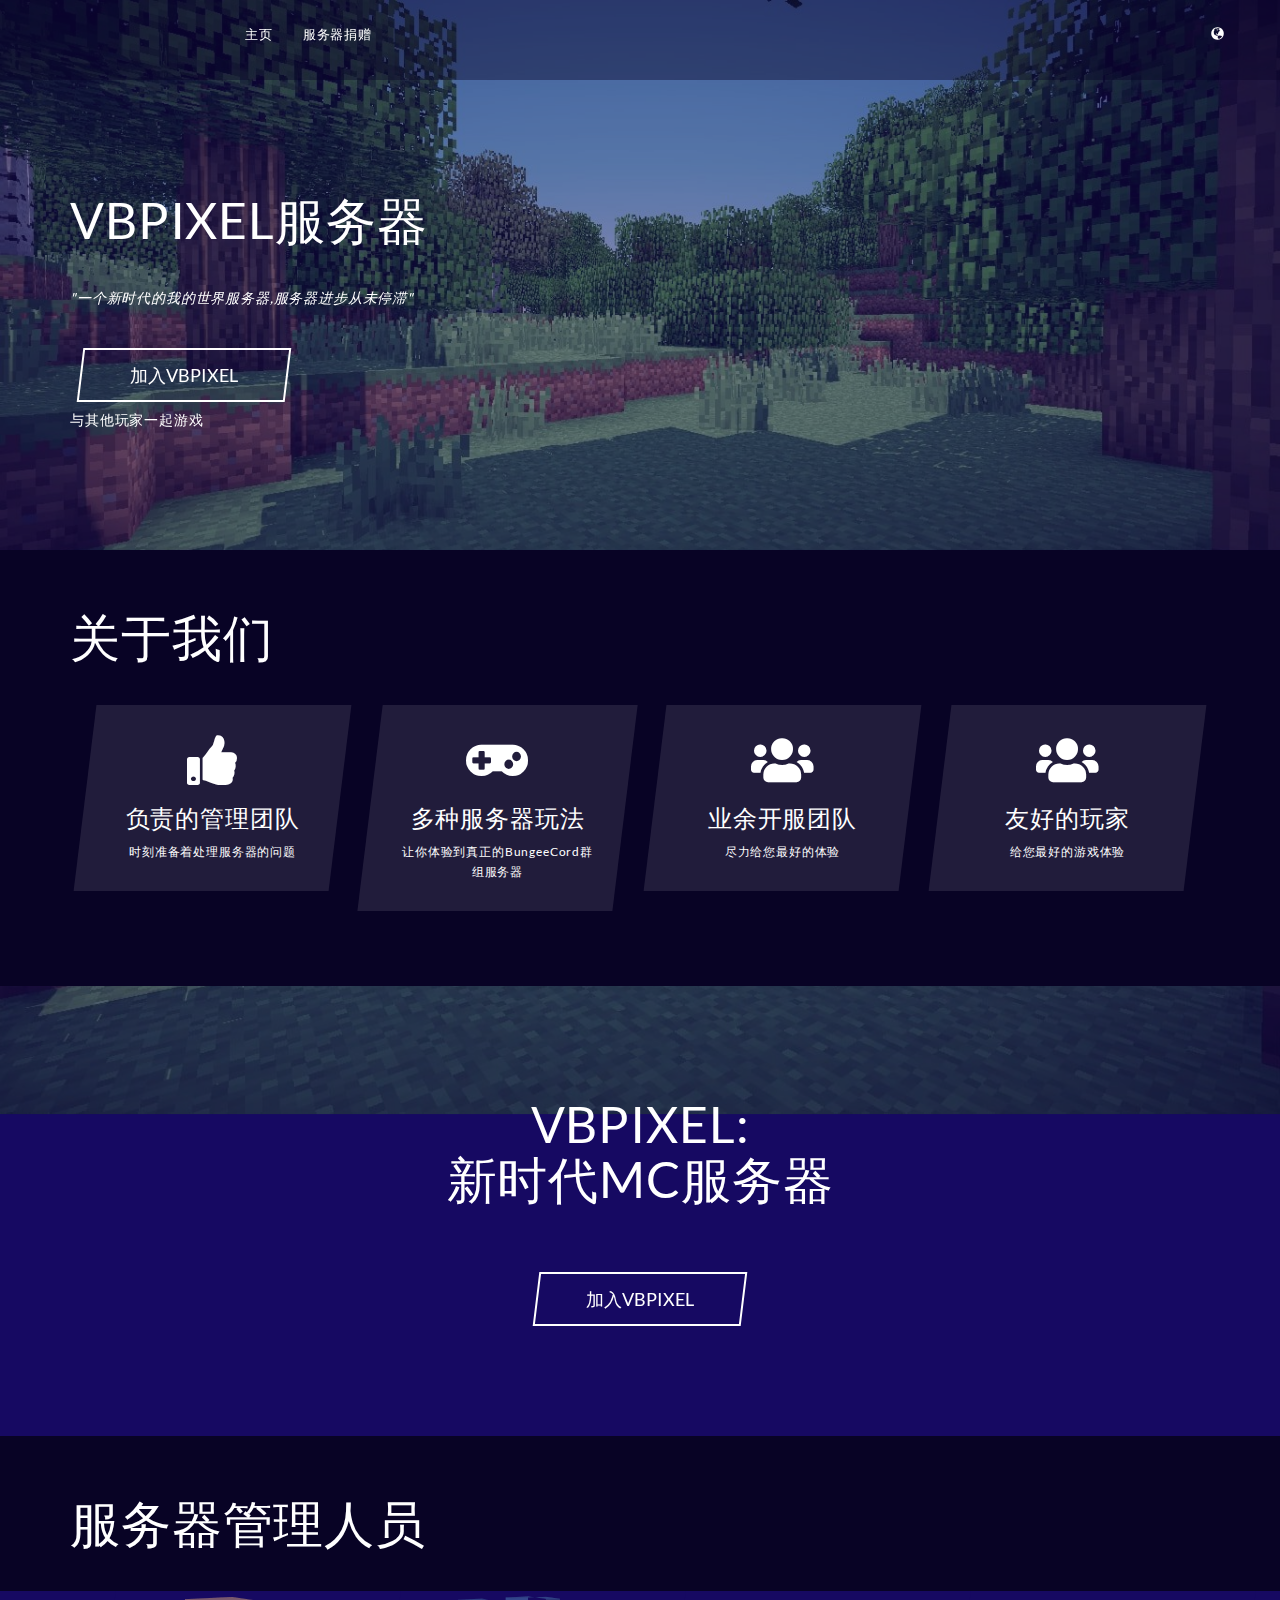
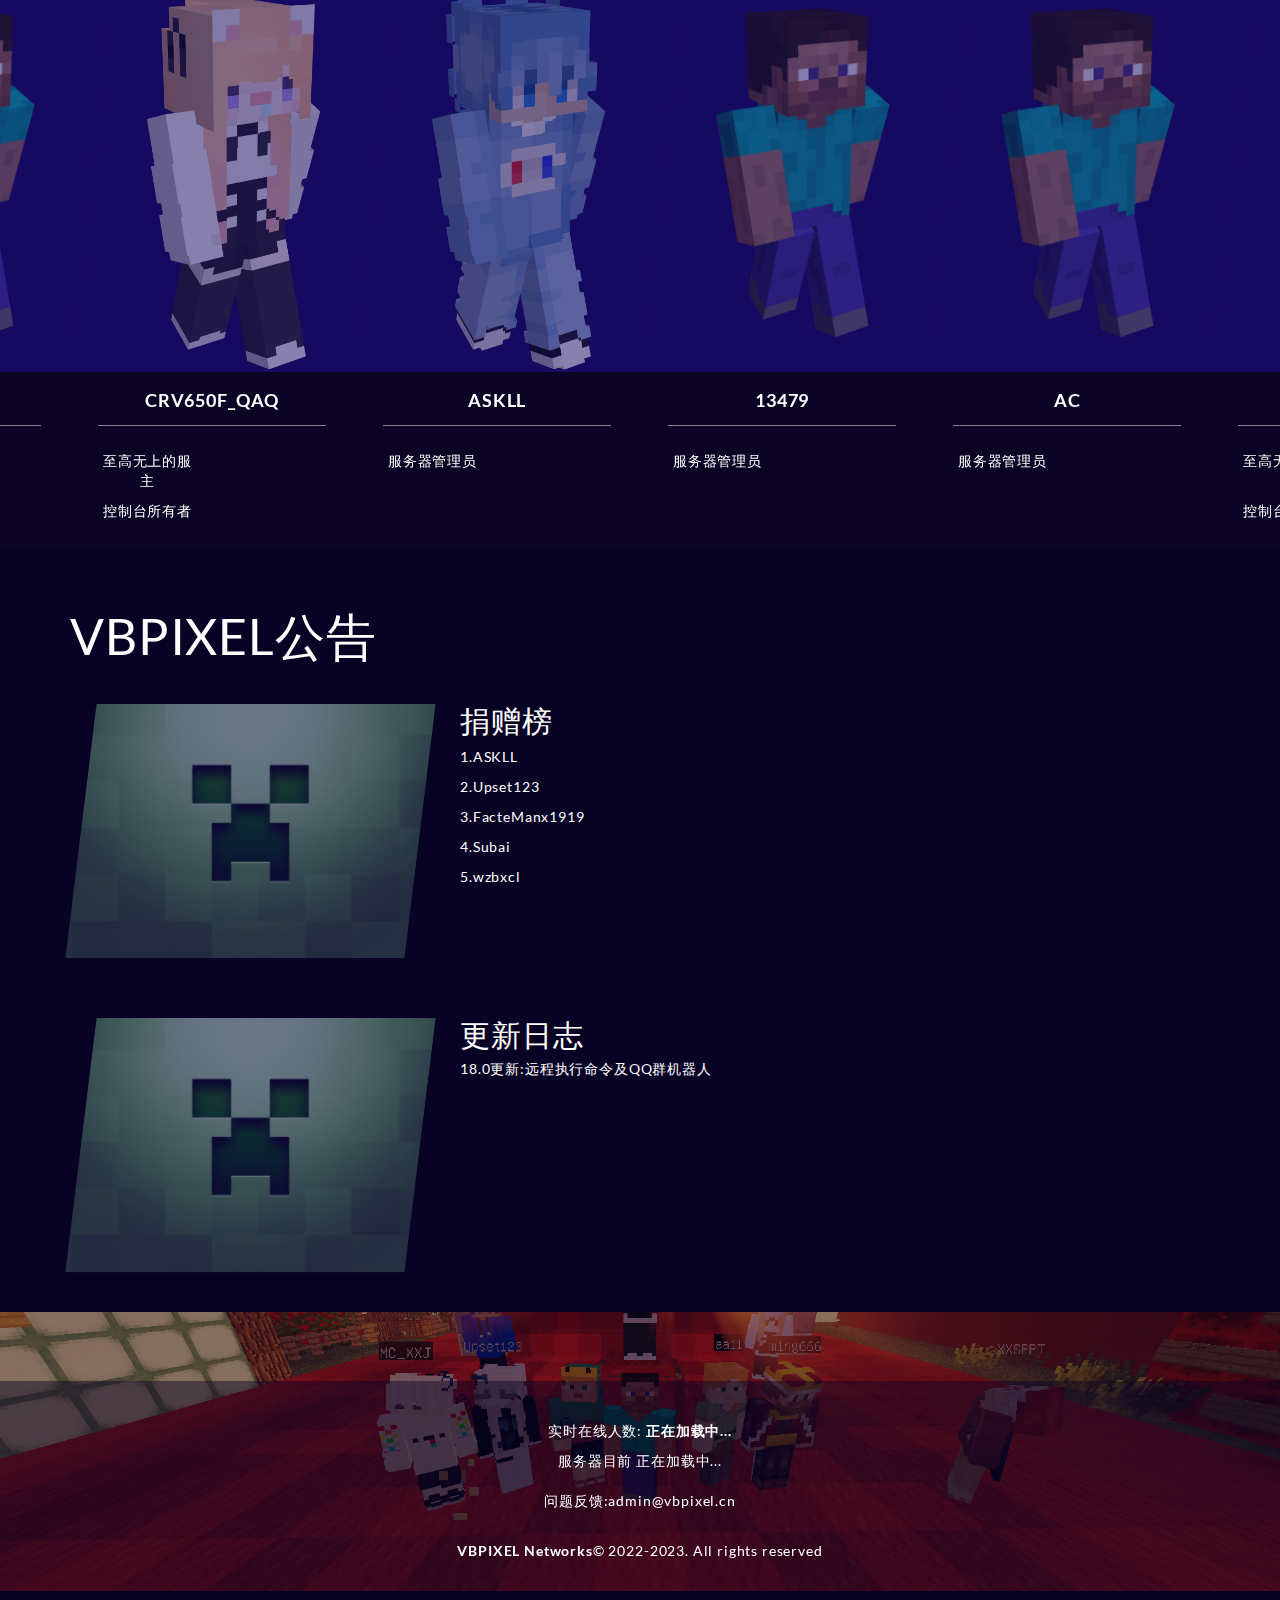
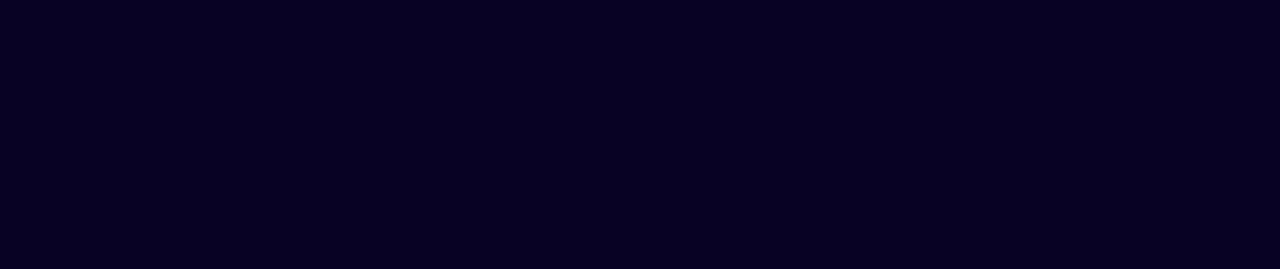
==== index.html @ f7efa06c "提交信息" ====
<!DOCTYPE html>
<!-- Name: Youplay - Game Template based on Bootstrap Modified By Skypixel Server (PAID) -->
<html>

<head>
  <meta charset="utf-8">
  <meta http-equiv="X-UA-Compatible" content="IE=edge">
  <title>VBPIXEL - 一个新时代的我的世界,服务器进步从未停滞丨我的世界服务器丨Minecraft服务器</title>
  <meta name="keywords" content="我的世界服务器,Minecraft服务器,我的世界,Minecraft,Minecraft联机,VBPIXEL">
  <meta name="description" content="VBPIXEL是一个小型公益类服务器,只接受无条件赞助,任何玩家都是平等的,让玩家享受最公平的游戏环境!">
  <meta name="viewport" content="width=device-width, initial-scale=1">
  <link href='static/css/css-Lato300400700.css' rel="stylesheet" type="text/css">
  <link rel="stylesheet" type="text/css" href="static/css/bootstrap.min.css">
  <link rel="stylesheet" type="text/css" href="static/css/font-awesome.min.css">
  <link rel="stylesheet" type="text/css" href="static/css/owl.carousel.min.css">
  <link rel="stylesheet" type="text/css" href="static/css/youplay.min.css">
  <link rel="stylesheet" type="text/css" href="static/css/custom.css">
  <link rel="stylesheet" href="static/css/clip.css">
</head>
<link rel="shortcut icon" href="logo.png">
<style type="text/css">
  .preloaderbtn {
    text-align: center;
    border-radius: 20px;
    width: 300px;
    height: 350px;
    margin: auto;
    position: absolute;
    top: 0;
    left: 0;
    right: 0;
    bottom: 0;
  }
</style>

<body>
  <!-- Preloader -->
  <!-- <div id="preloader" class="page-preloader preloader-wrapp">
    <img src="assets/images/logo.png" alt="">
    <div class="preloader"></div>
    <div class="preloaderbtn"><button class="btn btn-lg" onclick="HidePreloader()">关闭</button></div></div>
    <script>
    function HidePreloader() {
    document.getElementById('preloader').style.display = 'none';
    }
    </script>
    -->
  <!-- /Preloader -->
  <script type="text/javascript">document.body.onfocus = function () {
      document.title = "VBPIXEL - 一个新时代的我的世界,服务器进步从未停滞丨我的世界服务器丨Minecraft服务器丨Minecraft联机丨我的世界联机"
    };
    document.body.onblur = function () {
      document.title = "发呆- ( ゜- ゜)つロ"
    };</script>
  <style>
    .alert {
      padding: 20px;
      color: white;
    }

    .closebtn {
      margin-left: 15px;
      color: white;
      font-weight: bold;
      float: right;
      font-size: 22px;
      line-height: 20px;
      cursor: pointer;
      transition: 0.3s;
    }

    .closebtn:hover {
      color: black;
    }
  </style>
  <!-- Navbar -->
  <nav class="navbar-youplay navbar navbar-default navbar-fixed-top ">
    <div class="container">
      <div class="navbar-header">
        <button type="button" class="navbar-toggle collapsed" data-toggle="off-canvas" data-target="#navbar"
          aria-expanded="false" aria-controls="navbar">
          <span class="sr-only">Toggle navigation</span>
          <span class="icon-bar"></span>
          <span class="icon-bar"></span>
          <span class="icon-bar"></span>
        </button>
        <a class="navbar-brand" href="">
        </a>
      </div>
      <div id="navbar" class="navbar-collapse collapse">
        <ul class="nav navbar-nav">
          <li class="dropdown dropdown-hover">
            <a href="" class="dropdown-toggle" role="button" aria-expanded="false">主页
              <span class="label"></span></a>
          </li>
          <li class="dropdown dropdown-hover">
            <a href="https://afdian.net/a/MCVBPIXEL" class="dropdown-toggle" role="button" aria-expanded="false">服务器捐赠
              <span class="label"></span></a>
          </li>
        </ul>
        <ul class="nav navbar-nav navbar-right">
          <li class="dropdown dropdown-hover dropdown-cart">
            <a href="#!" class="dropdown-toggle" data-toggle="dropdown" role="button" aria-expanded="false">
              <i class="glyphicon glyphicon-globe"></i>
            </a>
            <div class="dropdown-menu" style="width: 300px;">
              <div class="row youplay-side-news">
                <div class="col-xs-3 col-md-4">
                  <a href="#" class="angled-img">
                    <div class="img">
                      <img src="static/picture/cn.png" alt="">
                    </div>
                  </a>
                </div>
                <div class="col-xs-9 col-md-8">
                  <h4 class="ellipsis">
                    <a id="translateLink" href="javascript:translatePage();">繁体中文</a>
                  </h4>
                  <span class="quantity">CHN</span>
                </div>
              </div>
            </div>
          </li>
        </ul>
      </div>
    </div>
  </nav>
  <!-- /Navbar -->
  <section class="content-wrap">
    <section class="youplay-banner banner-top youplay-banner-parallax">
      <div class="image" style="background-image:url('static/image/banner-bg.jpg')"></div>
      <div class="info">
        <div>
          <div class="container">
            <h1>VBPIXEL服务器</h1>
            <em>"一个新时代的我的世界服务器,服务器进步从未停滞"</em>
            <br>
            <br>
            <br>
            <a href="joinus.html">
              <button class="btn btn-lg">加入VBPIXEL</button></a>
            <h5>与其他玩家一起游戏</h5>
            <script src="static/js/clip.js" async='async'></script>
            <script src="static/js/success.js" async='async'></script>
            <script src="static/js/tt.js" async='async'></script>
          </div>
        </div>
      </div>
    </section>
    <h2 class="container h1">关于我们</h2>
    <section class="youplay-features container">
      <div class="col-md-3 col-sm-6">
        <a class="feature angled-bg">
          <i class="fa fa-thumbs-up"></i>
          <h3>负责的管理团队</h3>
          <small>时刻准备着处理服务器的问题</small>
        </a>
      </div>
      <div class="col-md-3 col-sm-6">
        <div class="feature angled-bg">
          <i class="fa fa-gamepad"></i>
          <h3>多种服务器玩法</h3>
          <small>让你体验到真正的BungeeCord群组服务器</small>
        </div>
      </div>
      <div class="col-md-3 col-sm-6">
        <div class="feature angled-bg">
          <i class="fa fa-users"></i>
          <h3>业余开服团队</h3>
          <small>尽力给您最好的体验</small>
        </div>
      </div>
      <div class="col-md-3 col-sm-6">
        <div class="feature angled-bg">
          <i class="fa fa-users"></i>
          <h3>友好的玩家</h3>
          <small>给您最好的游戏体验</small>
        </div>
      </div>
    </section>
    <div class="h2"></div>
    <section class="youplay-banner youplay-banner-parallax small">
      <div class="image" style="background-image:url('static/image/banner-bg.jpg')"></div>
      <div class="info container align-center">
        <div>
          <h2>VBPIXEL:
            <br>新时代MC服务器
          </h2>
          <br>
          <br>
          <a href="joinus.html">
            <button class="btn btn-lg">加入VBPIXEL</button></a>
        </div>
      </div>
    </section>
    <h2 class="container h1">服务器管理人员</h2>
    <div class="youplay-carousel" style="background-color:#0c0424">
      <a class="angled-img" href="#!">
        <div class="img img-offset">
          <img src="static/picture/CRV650F_QAQ.png" alt="">
        </div>
        <div class="bottom-info">
          <h4>CRV650F_QAQ</h4>
          <div class="row">
            <div class="col-xs-6">
              <p>至高无上的服主</p>
              <p>控制台所有者</p>
            </div>
            <div class="col-xs-6"></div>
          </div>
        </div>
      </a>
      <a class="angled-img" href="#!">
        <div class="img img-offset">
          <img src="static/picture/ASKLL.png" alt="">
        </div>
        <div class="bottom-info">
          <h4>ASKLL
          </h4>
          <div class="row">
            <div class="col-xs-6">
              <p>服务器管理员</p>
            </div>
            <div class="col-xs-6">
              <p></p>
            </div>
          </div>
        </div>
      </a>
      <a class="angled-img" href="#!">
        <div class="img img-offset">
          <img src="static/picture/13479.png" alt="">
        </div>
        <div class="bottom-info">
          <h4>13479
          </h4>
          <div class="row">
            <div class="col-xs-6">
              <p>服务器管理员</p>
            </div>
            <div class="col-xs-6">
              <p></p>
            </div>
          </div>
        </div>
      </a>
      <a class="angled-img" href="#!">
        <div class="img img-offset">
          <img src="static/picture/13479.png" alt="">
        </div>
        <div class="bottom-info">
          <h4>AC
          </h4>
          <div class="row">
            <div class="col-xs-6">
              <p>服务器管理员</p>
            </div>
            <div class="col-xs-6">
              <p></p>
            </div>
          </div>
        </div>
      </a>
    </div>
    <h2 class="container h1">VBPIXEL公告</h2>
    <section class="youplay-news container">
      <div class="news-one">
        <div class="row vertical-gutter">
          <div class="col-md-4">
            <a href="#!" class="angled-img">
              <div class="img">
                <img src="static/picture/blog_pic.jpg" alt="">
              </div>
            </a>
          </div>
          <div class="col-md-8">
            <div class="clearfix">
              <h3 class="h2 pull-left m-0">
                <a>捐赠榜</a>
              </h3>
            </div>
            <div class="description">
              <p>1.ASKLL</p>
              <p>2.Upset123</p>
              <p>3.FacteManx1919</p>
              <p>4.Subai</p>
              <p>5.wzbxcl</p>
            </div>
          </div>
        </div>
      </div>
      <div class="news-one">
        <div class="row vertical-gutter">
          <div class="col-md-4">
            <a href="#!" class="angled-img">
              <div class="img">
                <img src="static/picture/blog_pic.jpg" alt="">
              </div>
            </a>
          </div>
          <div class="col-md-8">
            <div class="clearfix">
              <h3 class="h2 pull-left m-0">
                <a>更新日志<a/>
                  <h5><p>18.0更新:远程执行命令及QQ群机器人</p></h5>
                <html lang="en">
                <head>
                  <meta charset="UTF-8">
                  <meta http-equiv="X-UA-Compatible" content="IE=edge">
                  <meta name="viewport" content="width=device-width, initial-scale=1.0">
                  <title>Document</title>
                </head>
                <body>
                  
                </body>
                </html></a>
              </h3>
            </div>
            <div class="description">
            </div>
          </div>
        </div>
      </div>
      <div>
      </div>
      </div>
      </div>
      </div>
      </div>
      </div>
    </section>
    <footer class="youplay-footer-parallax">
      <script type="text/javascript" src="static/js/tw_cn.js"></script>
      <script type="text/javascript">var defaultEncoding = 2; //网站编写字体是否繁体，1-繁体，2-简体
        var translateDelay = 0; //延迟时间,若不在前, 要设定延迟翻译时间, 如100表示100ms,默认为0
        var cookieDomain = "https://www.vbpixel.cn/"; //Cookie地址, 一定要设定, 通常为你的网址
        var msgToTraditionalChinese = "中文繁體"; //此处可以更改为你想要显示的文字
        var msgToSimplifiedChinese = "中文简体"; //同上，但两处均不建议更改
        var translateButtonId = "translateLink"; //默认互换id
        translateInitilization();</script>
<link rel="stylesheet" href="static/css/all.min.css">
<div class="wrapper" style="background-image:url('static/image/banner-bakg.jpg')">
<div class="social">
<div class="container">
<h3><strong>我们</strong>的官方账号</h3>
<div class="social-icons">
<div class="social-icon">
<a target="_blank" href='https://qm.qq.com/cgi-bin/qm/qr?k=b4g0wGMneXYp0ZSXz08g__-X-yp3aqli&authKey=87ekd77gFFnyycNYYtnOiD+/ZReWAPsOFpVm6vaNIJ2VM9rf8qfC/cVpOycRP9vw&noverify=0&personal_qrcode_source=0'>
<i class="fab fa-qq"></i>
<span>加入我们的QQ群</span>
</a>
</div>
<div class="social-icon">
<a href="https://space.bilibili.com/1168851293">
<i class="fa-brands fa-bilibili"></i>
<span>在B站上找到我们</span>
</a>
</div>
</div>
</div>
</div>
      <div class="copyright">
        <p>实时在线人数: <b><span data-playercounter-ip="mc.vbpixel.cn">正在加载中...</span></b></p>
        <p>服务器目前 <span data-playercounter-ip="mc.vbpixel.cn" data-playercounter-status>正在加载中...</span></p>
        <div class="container">
          <p>问题反馈:admin@vbpixel.cn</p>  
          <br>
          <strong>VBPIXEL Networks</strong>&copy; 2022-2023. All rights reserved
        </div>
      </div>
      </div>
    </footer>
  </section>
  <script src="../static/js/mc-player-counter.min.js"></script>
  <script type="text/javascript" src="static/js/jquery.min.js"></script>
  <script type="text/javascript" src="static/js/jquery.hexagonprogress.min.js"></script>
  <script type="text/javascript" src="static/js/bootstrap.min.js"></script>
  <script type="text/javascript" src="static/js/jarallax.min.js"></script>
  <!-- <script type=text/javascript src=static/js/SmoothScroll.js></script> -->
  <script type="text/javascript" src="static/js/owl.carousel.min.js"></script>
  <script type="text/javascript" src="static/js/jquery.countdown.min.js"></script>
  <script type="text/javascript" src="static/js/moment.min.js"></script>
  <script type="text/javascript" src="static/js/moment-timezone-with-data.min.js"></script>
  <script type="text/javascript" src="static/js/youplay.min.js"></script>
  <script>if (typeof youplay !== "undefined") {
      youplay.init({
        parallax: true,
        navbarSmall: false,
        fadeBetweenPages: true,
        php: {
          twitter: "./php/twitter/tweet.php",
          instagram: "./php/instagram/instagram.php"
        }
      })
    }</script>
  <script type="text/javascript">$(".countdown").each(function () {
      var b = $(this).attr("data-timezone");
      var a = $(this).attr("data-end");
      a = moment.tz(a, b).toDate();
      $(this).countdown(a,
        function (c) {
          $(this).text(c.strftime("%D 天 %H:%M:%S"))
        })
    });</script>
  <!--CSS From Header-->
</body>
</html>
---- static/css/css-Lato300400700.css ----
@font-face {
  font-family: 'Lato';
  font-style: normal;
  font-weight: 300;
  src: local('Lato Light'), local('Lato-Light'), url(../font/S6u9w4BMUTPHh7USSwaPGR_p.woff2) format('woff2');
  unicode-range: U+0100-024F, U+0259, U+1E00-1EFF, U+2020, U+20A0-20AB, U+20AD-20CF, U+2113, U+2C60-2C7F, U+A720-A7FF;
}

@font-face {
  font-family: 'Lato';
  font-style: normal;
  font-weight: 300;
  src: local('Lato Light'), local('Lato-Light'), url(../font/S6u9w4BMUTPHh7USSwiPGQ.woff2) format('woff2');
  unicode-range: U+0000-00FF, U+0131, U+0152-0153, U+02BB-02BC, U+02C6, U+02DA, U+02DC, U+2000-206F, U+2074, U+20AC, U+2122, U+2191, U+2193, U+2212, U+2215, U+FEFF, U+FFFD;
}

@font-face {
  font-family: 'Lato';
  font-style: normal;
  font-weight: 400;
  src: local('Lato Regular'), local('Lato-Regular'), url(../font/S6uyw4BMUTPHjxAwXjeu.woff2) format('woff2');
  unicode-range: U+0100-024F, U+0259, U+1E00-1EFF, U+2020, U+20A0-20AB, U+20AD-20CF, U+2113, U+2C60-2C7F, U+A720-A7FF;
}

@font-face {
  font-family: 'Lato';
  font-style: normal;
  font-weight: 400;
  src: local('Lato Regular'), local('Lato-Regular'), url(../font/S6uyw4BMUTPHjx4wXg.woff2) format('woff2');
  unicode-range: U+0000-00FF, U+0131, U+0152-0153, U+02BB-02BC, U+02C6, U+02DA, U+02DC, U+2000-206F, U+2074, U+20AC, U+2122, U+2191, U+2193, U+2212, U+2215, U+FEFF, U+FFFD;
}

@font-face {
  font-family: 'Lato';
  font-style: normal;
  font-weight: 700;
  src: local('Lato Bold'), local('Lato-Bold'), url(../font/S6u9w4BMUTPHh6UVSwaPGR_p.woff2) format('woff2');
  unicode-range: U+0100-024F, U+0259, U+1E00-1EFF, U+2020, U+20A0-20AB, U+20AD-20CF, U+2113, U+2C60-2C7F, U+A720-A7FF;
}

@font-face {
  font-family: 'Lato';
  font-style: normal;
  font-weight: 700;
  src: local('Lato Bold'), local('Lato-Bold'), url(../font/S6u9w4BMUTPHh6UVSwiPGQ.woff2) format('woff2');
  unicode-range: U+0000-00FF, U+0131, U+0152-0153, U+02BB-02BC, U+02C6, U+02DA, U+02DC, U+2000-206F, U+2074, U+20AC, U+2122, U+2191, U+2193, U+2212, U+2215, U+FEFF, U+FFFD;
}
---- static/css/youplay.min.css ----
.btn:before,.panel-group .panel-default>.panel-heading:after{content:'';top:0;right:0;bottom:0}.btn:before,.pagination:after,.pagination:before,.panel-group .panel-default>.panel-heading:after,.social-list:after,.social-list:before,.youplay-timeline .youplay-timeline-block:after,.youplay-timeline:after,.youplay-timeline:before{content:''}body,html{height:100%}body{font:14px/1.42857143 Lato,sans-serif;color:#fff;letter-spacing:.06em;-webkit-font-smoothing:antialiased;-moz-osx-font-smoothing:grayscale;background:#080325;background:rgba(8,3,37,.9)}.label,.youplay-select{font-weight:400}.h1,.h2,.h3,.h4,.h5,.h6,h1,h2,h3,h4,h5,h6{font-family:Lato,sans-serif;color:#fff}.h1,h1{font-size:5rem;margin-top:6rem;margin-bottom:4rem}.h1 .btn,h1 .btn{margin-top:7px}.h1 .btn-lg,h1 .btn-lg{margin-top:0}.h2,h2{margin-top:4rem;margin-bottom:2.5rem}p{margin-bottom:1rem;margin-top:1rem}.social-list,.tags{margin:1rem 0}iframe{border:0}.fa{-webkit-transform:none;-ms-transform:none;-o-transform:none;transform:none}a{color:inherit;text-decoration:underline;-o-transition:.3s color ease;transition:.3s color ease}a:focus,a:hover{color:#D92B4C}.date,.tags{color:rgba(255,255,255,.5)}img{max-width:100%}.social-list{display:block;clear:both}.social-list:after,.social-list:before{display:table;clear:both}.meta,.tags{display:block;font-size:1.2rem;clear:both}.tags a{text-decoration:none}.date{margin-top:8px;font-size:1.2rem}.date i{margin-right:3px}.meta{margin:1rem 0}.meta .item{display:inline-block;margin-right:2rem}.meta .meta-icon{font-size:1.5rem;margin-right:3px;vertical-align:text-bottom}.meta a{font-weight:700;text-decoration:none}.description{margin:1rem 0 2rem}.content-wrap{max-width:1400px;margin:0 auto;background:#080325;padding:.1px;overflow:hidden}.content-wrap .youplay-content{margin-top:6rem;margin-bottom:6rem}.content-wrap.full,.content-wrap.wide{max-width:none}@media (max-width:767px),(min-width:767px) and (max-width:991px){.content-wrap .youplay-content .side-block:first-child{margin-top:6rem}.content-wrap .youplay-content .side-block:last-child{margin-bottom:6rem}}.youplay-section{margin-bottom:6rem}.youplay-gmaps{height:450px;width:100%}.text-default{color:#D92B4C!important}.text-primary{color:#2B6AD9!important}.text-success{color:#2BD964!important}.text-info{color:#2BD7D9!important}.text-warning{color:#EB8324!important}.text-danger{color:#D92B4C!important}.text-mute{color:rgba(255,255,255,.5)!important}.bg-default{background-color:#D92B4C!important}.bg-primary{background-color:#2B6AD9!important}.bg-success{background-color:#2BD964!important}.bg-info{background-color:#2BD7D9!important}.bg-warning{background-color:#EB8324!important}.bg-danger{background-color:#D92B4C!important}img.circle{border-radius:50%}img.rounded{border-radius:5px}.align-left{text-align:left}.align-center{text-align:center}.align-right{text-align:right}.align-justify{text-align:justify}.va-t{vertical-align:top!important}.va-m{vertical-align:middle!important}.va-b{vertical-align:bottom!important}.va-s{vertical-align:super!important}.dib{display:inline-block!important}.cursor{cursor:pointer!important}.text-uppercase{text-transform:uppercase!important}.fw-100{font-weight:100!important}.fw-200{font-weight:200!important}.fw-300{font-weight:300!important}.fw-400{font-weight:400!important}.fw-500{font-weight:500!important}.fw-600{font-weight:600!important}.fw-700{font-weight:700!important}.fw-800{font-weight:800!important}.fw-900{font-weight:900!important}.fs-4{font-size:4px!important}.fs-5{font-size:5px!important}.fs-6{font-size:6px!important}.fs-7{font-size:7px!important}.fs-8{font-size:8px!important}.fs-9{font-size:9px!important}.fs-10{font-size:10px!important}.fs-11{font-size:11px!important}.fs-12{font-size:12px!important}.fs-13{font-size:13px!important}.fs-14{font-size:14px!important}.fs-15{font-size:15px!important}.fs-16{font-size:16px!important}.fs-17{font-size:17px!important}.fs-18{font-size:18px!important}.fs-19{font-size:19px!important}.fs-20{font-size:20px!important}.fs-22{font-size:22px!important}.fs-24{font-size:24px!important}.fs-26{font-size:26px!important}.fs-28{font-size:28px!important}.fs-30{font-size:30px!important}.fs-35{font-size:35px!important}.fs-40{font-size:40px!important}.fs-45{font-size:45px!important}.fs-50{font-size:50px!important}.fs-55{font-size:55px!important}.fs-60{font-size:60px!important}.fs-65{font-size:65px!important}.fs-70{font-size:70px!important}.fs-75{font-size:75px!important}.fs-80{font-size:80px!important}.fs-85{font-size:85px!important}.fs-90{font-size:90px!important}.fs-95{font-size:95px!important}.fs-100{font-size:100px!important}.lh-0{line-height:0!important}.lh-5{line-height:5px!important}.lh-10{line-height:10px!important}.lh-15{line-height:15px!important}.lh-20{line-height:20px!important}.lh-25{line-height:25px!important}.lh-30{line-height:30px!important}.lh-35{line-height:35px!important}.lh-40{line-height:40px!important}.lh-45{line-height:45px!important}.lh-50{line-height:50px!important}.ellipsis{white-space:nowrap;overflow:hidden;text-overflow:ellipsis}.of-a{overflow:auto!important}.of-h{overflow:hidden!important}.of-v{overflow:visible!important}.of-x-a{overflow-x:auto!important}.of-x-h{overflow-x:hidden!important}.of-x-v{overflow-x:visible!important}.of-y-a{overflow-y:auto!important}.of-y-h{overflow-y:hidden!important}.of-y-v{overflow-y:visible!important}.br-0{border-radius:0!important}.br-1{border-radius:1px!important}.br-2{border-radius:2px!important}.br-3{border-radius:3px!important}.br-4{border-radius:4px!important}.br-5{border-radius:5px!important}.br-6{border-radius:6px!important}.br-7{border-radius:7px!important}.br-8{border-radius:8px!important}.br-9{border-radius:9px!important}.br-10{border-radius:10px!important}.br-12{border-radius:12px!important}.br-14{border-radius:14px!important}.br-16{border-radius:16px!important}.br-18{border-radius:18px!important}.br-20{border-radius:20px!important}.br-25{border-radius:25px!important}.br-30{border-radius:30px!important}.br-35{border-radius:35px!important}.p-0{padding:0!important}.p-1{padding:1px!important}.p-2{padding:2px!important}.p-3{padding:3px!important}.p-4{padding:4px!important}.p-5{padding:5px!important}.p-6{padding:6px!important}.p-7{padding:7px!important}.p-8{padding:8px!important}.p-9{padding:9px!important}.p-10{padding:10px!important}.p-15{padding:15px!important}.p-20{padding:20px!important}.p-25{padding:25px!important}.p-30{padding:30px!important}.p-35{padding:35px!important}.p-40{padding:40px!important}.p-45{padding:45px!important}.p-50{padding:50px!important}.p-60{padding:60px!important}.p-70{padding:70px!important}.p-80{padding:80px!important}.p-90{padding:90px!important}.p-100{padding:100px!important}.pt-0{padding-top:0!important}.pt-1{padding-top:1px!important}.pt-2{padding-top:2px!important}.pt-3{padding-top:3px!important}.pt-4{padding-top:4px!important}.pt-5{padding-top:5px!important}.pt-6{padding-top:6px!important}.pt-7{padding-top:7px!important}.pt-8{padding-top:8px!important}.pt-9{padding-top:9px!important}.pt-10{padding-top:10px!important}.pt-15{padding-top:15px!important}.pt-20{padding-top:20px!important}.pt-25{padding-top:25px!important}.pt-30{padding-top:30px!important}.pt-35{padding-top:35px!important}.pt-40{padding-top:40px!important}.pt-45{padding-top:45px!important}.pt-50{padding-top:50px!important}.pt-60{padding-top:60px!important}.pt-70{padding-top:70px!important}.pt-80{padding-top:80px!important}.pt-90{padding-top:90px!important}.pt-100{padding-top:100px!important}.pl-0{padding-left:0!important}.pl-1{padding-left:1px!important}.pl-2{padding-left:2px!important}.pl-3{padding-left:3px!important}.pl-4{padding-left:4px!important}.pl-5{padding-left:5px!important}.pl-6{padding-left:6px!important}.pl-7{padding-left:7px!important}.pl-8{padding-left:8px!important}.pl-9{padding-left:9px!important}.pl-10{padding-left:10px!important}.pl-15{padding-left:15px!important}.pl-20{padding-left:20px!important}.pl-25{padding-left:25px!important}.pl-30{padding-left:30px!important}.pl-35{padding-left:35px!important}.pl-40{padding-left:40px!important}.pl-45{padding-left:45px!important}.pl-50{padding-left:50px!important}.pl-60{padding-left:60px!important}.pl-70{padding-left:70px!important}.pl-80{padding-left:80px!important}.pl-90{padding-left:90px!important}.pl-100{padding-left:100px!important}.pr-0{padding-right:0!important}.pr-1{padding-right:1px!important}.pr-2{padding-right:2px!important}.pr-3{padding-right:3px!important}.pr-4{padding-right:4px!important}.pr-5{padding-right:5px!important}.pr-6{padding-right:6px!important}.pr-7{padding-right:7px!important}.pr-8{padding-right:8px!important}.pr-9{padding-right:9px!important}.pr-10{padding-right:10px!important}.pr-15{padding-right:15px!important}.pr-20{padding-right:20px!important}.pr-25{padding-right:25px!important}.pr-30{padding-right:30px!important}.pr-35{padding-right:35px!important}.pr-40{padding-right:40px!important}.pr-45{padding-right:45px!important}.pr-50{padding-right:50px!important}.pr-60{padding-right:60px!important}.pr-70{padding-right:70px!important}.pr-80{padding-right:80px!important}.pr-90{padding-right:90px!important}.pr-100{padding-right:100px!important}.pb-0{padding-bottom:0!important}.pb-1{padding-bottom:1px!important}.pb-2{padding-bottom:2px!important}.pb-3{padding-bottom:3px!important}.pb-4{padding-bottom:4px!important}.pb-5{padding-bottom:5px!important}.pb-6{padding-bottom:6px!important}.pb-7{padding-bottom:7px!important}.pb-8{padding-bottom:8px!important}.pb-9{padding-bottom:9px!important}.pb-10{padding-bottom:10px!important}.pb-15{padding-bottom:15px!important}.pb-20{padding-bottom:20px!important}.pb-25{padding-bottom:25px!important}.pb-30{padding-bottom:30px!important}.pb-35{padding-bottom:35px!important}.pb-40{padding-bottom:40px!important}.pb-45{padding-bottom:45px!important}.pb-50{padding-bottom:50px!important}.pb-60{padding-bottom:60px!important}.pb-70{padding-bottom:70px!important}.pb-80{padding-bottom:80px!important}.pb-90{padding-bottom:90px!important}.pb-100{padding-bottom:100px!important}.mauto{margin-left:auto;margin-right:auto}.m-0{margin:0!important}.m-1{margin:1px!important}.m-2{margin:2px!important}.m-3{margin:3px!important}.m-4{margin:4px!important}.m-5{margin:5px!important}.m-6{margin:6px!important}.m-7{margin:7px!important}.m-8{margin:8px!important}.m-9{margin:9px!important}.m-10{margin:10px!important}.m-15{margin:15px!important}.m-20{margin:20px!important}.m-25{margin:25px!important}.m-30{margin:30px!important}.m-35{margin:35px!important}.m-40{margin:40px!important}.m-45{margin:45px!important}.m-50{margin:50px!important}.m-60{margin:60px!important}.m-70{margin:70px!important}.m-80{margin:80px!important}.m-90{margin:90px!important}.m-100{margin:100px!important}.m-110{margin:110px!important}.m-120{margin:120px!important}.m-130{margin:130px!important}.m-140{margin:140px!important}.mt-0{margin-top:0!important}.mt-1{margin-top:1px!important}.mt-2{margin-top:2px!important}.mt-3{margin-top:3px!important}.mt-4{margin-top:4px!important}.mt-5{margin-top:5px!important}.mt-6{margin-top:6px!important}.mt-7{margin-top:7px!important}.mt-8{margin-top:8px!important}.mt-9{margin-top:9px!important}.mt-10{margin-top:10px!important}.mt-15{margin-top:15px!important}.mt-20{margin-top:20px!important}.mt-25{margin-top:25px!important}.mt-30{margin-top:30px!important}.mt-35{margin-top:35px!important}.mt-40{margin-top:40px!important}.mt-45{margin-top:45px!important}.mt-50{margin-top:50px!important}.mt-60{margin-top:60px!important}.mt-70{margin-top:70px!important}.mt-80{margin-top:80px!important}.mt-90{margin-top:90px!important}.mt-100{margin-top:100px!important}.mt-110{margin-top:110px!important}.mt-120{margin-top:120px!important}.mt-130{margin-top:130px!important}.mt-140{margin-top:140px!important}.ml-0{margin-left:0!important}.ml-1{margin-left:1px!important}.ml-2{margin-left:2px!important}.ml-3{margin-left:3px!important}.ml-4{margin-left:4px!important}.ml-5{margin-left:5px!important}.ml-6{margin-left:6px!important}.ml-7{margin-left:7px!important}.ml-8{margin-left:8px!important}.ml-9{margin-left:9px!important}.ml-10{margin-left:10px!important}.ml-15{margin-left:15px!important}.ml-20{margin-left:20px!important}.ml-25{margin-left:25px!important}.ml-30{margin-left:30px!important}.ml-35{margin-left:35px!important}.ml-40{margin-left:40px!important}.ml-45{margin-left:45px!important}.ml-50{margin-left:50px!important}.ml-60{margin-left:60px!important}.ml-70{margin-left:70px!important}.ml-80{margin-left:80px!important}.ml-90{margin-left:90px!important}.ml-100{margin-left:100px!important}.ml-110{margin-left:110px!important}.ml-120{margin-left:120px!important}.ml-130{margin-left:130px!important}.ml-140{margin-left:140px!important}.mr-0{margin-right:0!important}.mr-1{margin-right:1px!important}.mr-2{margin-right:2px!important}.mr-3{margin-right:3px!important}.mr-4{margin-right:4px!important}.mr-5{margin-right:5px!important}.mr-6{margin-right:6px!important}.mr-7{margin-right:7px!important}.mr-8{margin-right:8px!important}.mr-9{margin-right:9px!important}.mr-10{margin-right:10px!important}.mr-15{margin-right:15px!important}.mr-20{margin-right:20px!important}.mr-25{margin-right:25px!important}.mr-30{margin-right:30px!important}.mr-35{margin-right:35px!important}.mr-40{margin-right:40px!important}.mr-45{margin-right:45px!important}.mr-50{margin-right:50px!important}.mr-60{margin-right:60px!important}.mr-70{margin-right:70px!important}.mr-80{margin-right:80px!important}.mr-90{margin-right:90px!important}.mr-100{margin-right:100px!important}.mr-110{margin-right:110px!important}.mr-120{margin-right:120px!important}.mr-130{margin-right:130px!important}.mr-140{margin-right:140px!important}.mb-0{margin-bottom:0!important}.mb-1{margin-bottom:1px!important}.mb-2{margin-bottom:2px!important}.mb-3{margin-bottom:3px!important}.mb-4{margin-bottom:4px!important}.mb-5{margin-bottom:5px!important}.mb-6{margin-bottom:6px!important}.mb-7{margin-bottom:7px!important}.mb-8{margin-bottom:8px!important}.mb-9{margin-bottom:9px!important}.mb-10{margin-bottom:10px!important}.mb-15{margin-bottom:15px!important}.mb-20{margin-bottom:20px!important}.mb-25{margin-bottom:25px!important}.mb-30{margin-bottom:30px!important}.mb-35{margin-bottom:35px!important}.mb-40{margin-bottom:40px!important}.mb-45{margin-bottom:45px!important}.mb-50{margin-bottom:50px!important}.mb-60{margin-bottom:60px!important}.mb-70{margin-bottom:70px!important}.mb-80{margin-bottom:80px!important}.mb-90{margin-bottom:90px!important}.mb-100{margin-bottom:100px!important}.mb-110{margin-bottom:110px!important}.mb-120{margin-bottom:120px!important}.mb-130{margin-bottom:130px!important}.mb-140{margin-bottom:140px!important}.mn-0{margin:0!important}.mn-1{margin:-1px!important}.mn-2{margin:-2px!important}.mn-3{margin:-3px!important}.mn-4{margin:-4px!important}.mn-5{margin:-5px!important}.mn-6{margin:-6px!important}.mn-7{margin:-7px!important}.mn-8{margin:-8px!important}.mn-9{margin:-9px!important}.mn-10{margin:-10px!important}.mn-15{margin:-15px!important}.mn-20{margin:-20px!important}.mn-25{margin:-25px!important}.mn-30{margin:-30px!important}.mn-35{margin:-35px!important}.mn-40{margin:-40px!important}.mn-45{margin:-45px!important}.mn-50{margin:-50px!important}.mn-60{margin:-60px!important}.mn-70{margin:-70px!important}.mn-80{margin:-80px!important}.mn-90{margin:-90px!important}.mn-100{margin:-100px!important}.mn-110{margin:-110px!important}.mn-120{margin:-120px!important}.mn-130{margin:-130px!important}.mn-140{margin:-140px!important}.mnt-0{margin-top:0!important}.mnt-1{margin-top:-1px!important}.mnt-2{margin-top:-2px!important}.mnt-3{margin-top:-3px!important}.mnt-4{margin-top:-4px!important}.mnt-5{margin-top:-5px!important}.mnt-6{margin-top:-6px!important}.mnt-7{margin-top:-7px!important}.mnt-8{margin-top:-8px!important}.mnt-9{margin-top:-9px!important}.mnt-10{margin-top:-10px!important}.mnt-15{margin-top:-15px!important}.mnt-20{margin-top:-20px!important}.mnt-25{margin-top:-25px!important}.mnt-30{margin-top:-30px!important}.mnt-35{margin-top:-35px!important}.mnt-40{margin-top:-40px!important}.mnt-45{margin-top:-45px!important}.mnt-50{margin-top:-50px!important}.mnt-60{margin-top:-60px!important}.mnt-70{margin-top:-70px!important}.mnt-80{margin-top:-80px!important}.mnt-90{margin-top:-90px!important}.mnt-100{margin-top:-100px!important}.mnt-110{margin-top:-110px!important}.mnt-120{margin-top:-120px!important}.mnt-130{margin-top:-130px!important}.mnt-140{margin-top:-140px!important}.mnl-0{margin-left:0!important}.mnl-1{margin-left:-1px!important}.mnl-2{margin-left:-2px!important}.mnl-3{margin-left:-3px!important}.mnl-4{margin-left:-4px!important}.mnl-5{margin-left:-5px!important}.mnl-6{margin-left:-6px!important}.mnl-7{margin-left:-7px!important}.mnl-8{margin-left:-8px!important}.mnl-9{margin-left:-9px!important}.mnl-10{margin-left:-10px!important}.mnl-15{margin-left:-15px!important}.mnl-20{margin-left:-20px!important}.mnl-25{margin-left:-25px!important}.mnl-30{margin-left:-30px!important}.mnl-35{margin-left:-35px!important}.mnl-40{margin-left:-40px!important}.mnl-45{margin-left:-45px!important}.mnl-50{margin-left:-50px!important}.mnl-60{margin-left:-60px!important}.mnl-70{margin-left:-70px!important}.mnl-80{margin-left:-80px!important}.mnl-90{margin-left:-90px!important}.mnl-100{margin-left:-100px!important}.mnl-110{margin-left:-110px!important}.mnl-120{margin-left:-120px!important}.mnl-130{margin-left:-130px!important}.mnl-140{margin-left:-140px!important}.mnr-0{margin-right:0!important}.mnr-1{margin-right:-1px!important}.mnr-2{margin-right:-2px!important}.mnr-3{margin-right:-3px!important}.mnr-4{margin-right:-4px!important}.mnr-5{margin-right:-5px!important}.mnr-6{margin-right:-6px!important}.mnr-7{margin-right:-7px!important}.mnr-8{margin-right:-8px!important}.mnr-9{margin-right:-9px!important}.mnr-10{margin-right:-10px!important}.mnr-15{margin-right:-15px!important}.mnr-20{margin-right:-20px!important}.mnr-25{margin-right:-25px!important}.mnr-30{margin-right:-30px!important}.mnr-35{margin-right:-35px!important}.mnr-40{margin-right:-40px!important}.mnr-45{margin-right:-45px!important}.mnr-50{margin-right:-50px!important}.mnr-60{margin-right:-60px!important}.mnr-70{margin-right:-70px!important}.mnr-80{margin-right:-80px!important}.mnr-90{margin-right:-90px!important}.mnr-100{margin-right:-100px!important}.mnr-110{margin-right:-110px!important}.mnr-120{margin-right:-120px!important}.mnr-130{margin-right:-130px!important}.mnr-140{margin-right:-140px!important}.mnb-0{margin-bottom:0!important}.mnb-1{margin-bottom:-1px!important}.mnb-2{margin-bottom:-2px!important}.mnb-3{margin-bottom:-3px!important}.mnb-4{margin-bottom:-4px!important}.mnb-5{margin-bottom:-5px!important}.mnb-6{margin-bottom:-6px!important}.mnb-7{margin-bottom:-7px!important}.mnb-8{margin-bottom:-8px!important}.mnb-9{margin-bottom:-9px!important}.mnb-10{margin-bottom:-10px!important}.mnb-15{margin-bottom:-15px!important}.mnb-20{margin-bottom:-20px!important}.mnb-25{margin-bottom:-25px!important}.mnb-30{margin-bottom:-30px!important}.mnb-35{margin-bottom:-35px!important}.mnb-40{margin-bottom:-40px!important}.mnb-45{margin-bottom:-45px!important}.mnb-50{margin-bottom:-50px!important}.mnb-60{margin-bottom:-60px!important}.mnb-70{margin-bottom:-70px!important}.mnb-80{margin-bottom:-80px!important}.mnb-90{margin-bottom:-90px!important}.mnb-100{margin-bottom:-100px!important}.mnb-110{margin-bottom:-110px!important}.mnb-120{margin-bottom:-120px!important}.mnb-130{margin-bottom:-130px!important}.mnb-140{margin-bottom:-140px!important}.op-0{opacity:0!important}.op-1{opacity:.1!important}.op-2{opacity:.2!important}.op-3{opacity:.3!important}.op-4{opacity:.4!important}.op-5{opacity:.5!important}.op-6{opacity:.6!important}.op-7{opacity:.7!important}.op-8{opacity:.8!important}.op-9{opacity:.9!important}.op-10{opacity:1!important}.responsive-embed{position:relative;display:block;overflow:hidden;height:0;padding:0;clear:both}.responsive-embed.responsive-embed-16x9{padding-bottom:56.25%}.responsive-embed.responsive-embed-4x3{padding-bottom:75%}.responsive-embed>.embed-item,.responsive-embed>embed,.responsive-embed>iframe,.responsive-embed>object{position:absolute;top:0;left:0;bottom:0;height:100%;width:100%;border:0}.btn,.btn.active,.btn.active.focus,.btn.active:focus,.btn.active:hover,.btn:active,.btn:active.focus,.btn:active:focus,.btn:active:hover,.btn:focus,.btn:hover{background:0 0;border:none;color:#fff;box-shadow:none;text-decoration:none;outline:0}.btn{position:relative;margin-left:10px;margin-right:10px;padding:10px 30px;z-index:1}.btn.btn-xs{padding:4px 15px}.btn.btn-sm{padding:8px 20px}.btn.btn-md{padding:15px 40px}.btn.btn-lg{padding:15px 50px}.btn.btn-full{margin-left:0;margin-right:0;width:100%}.btn:before{position:absolute;left:0;border:2px solid #fff;z-index:-1;-webkit-transform:skew(-7deg);-ms-transform:skew(-7deg);-o-transform:skew(-7deg);transform:skew(-7deg);background:0 0;-o-transition:.3s background ease,.3s border ease;transition:.3s background ease,.3s border ease}.btn.active:before,.btn.focus:before,.btn:active:before,.btn:focus:before,.btn:hover:before,.open>.dropdown-toggle.btn:before{border:2px solid #D92B4C;background:#D92B4C}.btn-primary.active:before,.btn-primary.focus:before,.btn-primary:active:before,.btn-primary:focus:before,.btn-primary:hover:before,.open>.dropdown-toggle.btn-primary:before{border:2px solid #2B6AD9;background:#2B6AD9}.btn-success.active:before,.btn-success.focus:before,.btn-success:active:before,.btn-success:focus:before,.btn-success:hover:before,.open>.dropdown-toggle.btn-success:before{border:2px solid #2BD964;background:#2BD964}.btn-info.active:before,.btn-info.focus:before,.btn-info:active:before,.btn-info:focus:before,.btn-info:hover:before,.open>.dropdown-toggle.btn-info:before{border:2px solid #2BD7D9;background:#2BD7D9}.btn-warning.active:before,.btn-warning.focus:before,.btn-warning:active:before,.btn-warning:focus:before,.btn-warning:hover:before,.open>.dropdown-toggle.btn-warning:before{border:2px solid #EB8324;background:#EB8324}.btn-danger.active:before,.btn-danger.focus:before,.btn-danger:active:before,.btn-danger:focus:before,.btn-danger:hover:before,.open>.dropdown-toggle.btn-danger:before{border:2px solid #D92B4C;background:#D92B4C}.btn-white.active,.btn-white.focus,.btn-white:active,.btn-white:focus,.btn-white:hover,.open>.dropdown-toggle.btn-white{color:#000}.btn-white.active:before,.btn-white.focus:before,.btn-white:active:before,.btn-white:focus:before,.btn-white:hover:before,.open>.dropdown-toggle.btn-white:before{border:2px solid #fff;background:#fff}.btn-black.active,.btn-black.focus,.btn-black:active,.btn-black:focus,.btn-black:hover,.open>.dropdown-toggle.btn-black{color:#fff}.btn-black.active:before,.btn-black.focus:before,.btn-black:active:before,.btn-black:focus:before,.btn-black:hover:before,.open>.dropdown-toggle.btn-black:before{border:2px solid #000;background:#000}.dropdown-menu{padding:15px 0;margin-top:0;margin-left:-3px;background-color:#fff;border:none;border-radius:0;box-shadow:none}.dropup .dropdown-menu{margin-bottom:0;margin-left:3px}.dropdown-menu>li>a{padding:10px 20px;text-decoration:none;color:#080325}.dropdown-menu>li>a:focus,.dropdown-menu>li>a:hover{color:#080325;background-color:#f2f2f2}.btn-group>.btn+.dropdown-toggle{margin-left:-12px}.open>.dropdown-toggle.btn{background:0 0;border:none;box-shadow:none;color:#fff}.btn-default.disabled,.btn-default.disabled.active,.btn-default.disabled.focus,.btn-default.disabled:active,.btn-default.disabled:focus,.btn-default.disabled:hover,.btn-default[disabled],.btn-default[disabled].active,.btn-default[disabled].focus,.btn-default[disabled]:active,.btn-default[disabled]:focus,.btn-default[disabled]:hover,fieldset[disabled] .btn-default,fieldset[disabled] .btn-default.active,fieldset[disabled] .btn-default.focus,fieldset[disabled] .btn-default:active,fieldset[disabled] .btn-default:focus,fieldset[disabled] .btn-default:hover{background-color:transparent;border-color:transparent}.btn.disabled,.btn[disabled],fieldset[disabled] .btn{opacity:.3}.row.no-gutter{margin-left:0;margin-right:0}.row.no-gutter>[class*=col-]:not(:first-child),.row.no-gutter>[class*=col-]:not(:last-child){padding-right:0;padding-left:0}.row.vertical-gutter>[class*=col-]{padding-top:30px}.row.vertical-gutter{margin-top:-30px}.multi-columns-row .col-xs-1:nth-child(12n+13),.multi-columns-row .col-xs-2:nth-child(6n+7),.multi-columns-row .col-xs-3:nth-child(4n+5),.multi-columns-row .col-xs-4:nth-child(3n+4),.multi-columns-row .col-xs-6:nth-child(2n+3),.multi-columns-row .first-in-row{clear:left}@media (min-width:768px){.multi-columns-row .col-xs-1:nth-child(12n+13),.multi-columns-row .col-xs-2:nth-child(6n+7),.multi-columns-row .col-xs-3:nth-child(4n+5),.multi-columns-row .col-xs-4:nth-child(3n+4),.multi-columns-row .col-xs-6:nth-child(2n+3){clear:none}.multi-columns-row .col-sm-1:nth-child(12n+13),.multi-columns-row .col-sm-2:nth-child(6n+7),.multi-columns-row .col-sm-3:nth-child(4n+5),.multi-columns-row .col-sm-4:nth-child(3n+4),.multi-columns-row .col-sm-6:nth-child(2n+3){clear:left}}@media (min-width:992px){.multi-columns-row .col-sm-1:nth-child(12n+13),.multi-columns-row .col-sm-2:nth-child(6n+7),.multi-columns-row .col-sm-3:nth-child(4n+5),.multi-columns-row .col-sm-4:nth-child(3n+4),.multi-columns-row .col-sm-6:nth-child(2n+3){clear:none}.multi-columns-row .col-md-1:nth-child(12n+13),.multi-columns-row .col-md-2:nth-child(6n+7),.multi-columns-row .col-md-3:nth-child(4n+5),.multi-columns-row .col-md-4:nth-child(3n+4),.multi-columns-row .col-md-6:nth-child(2n+3){clear:left}}@media (min-width:1200px){.multi-columns-row .col-md-1:nth-child(12n+13),.multi-columns-row .col-md-2:nth-child(6n+7),.multi-columns-row .col-md-3:nth-child(4n+5),.multi-columns-row .col-md-4:nth-child(3n+4),.multi-columns-row .col-md-6:nth-child(2n+3){clear:none}.multi-columns-row .col-lg-1:nth-child(12n+13),.multi-columns-row .col-lg-2:nth-child(6n+7),.multi-columns-row .col-lg-3:nth-child(4n+5),.multi-columns-row .col-lg-4:nth-child(3n+4),.multi-columns-row .col-lg-6:nth-child(2n+3){clear:left}}.pagination{display:block;margin:4rem 0;clear:both}.pagination:after,.pagination:before{display:block;clear:both}.pagination>.active>a,.pagination>.active>a:focus,.pagination>.active>a:hover,.pagination>.active>span,.pagination>.active>span:focus,.pagination>.active>span:hover{border:none}.pagination>li>a,.pagination>li>span{cursor:pointer}.pagination>li:first-child>a,.pagination>li:first-child>span,.pagination>li>a,.pagination>li>a:focus,.pagination>li>a:hover,.pagination>li>span,.pagination>li>span:focus,.pagination>li>span:hover{position:relative;background:0 0;border:none;margin-left:-2px;padding:10px 30px;box-shadow:none;z-index:1;color:#fff;text-decoration:none}.pagination>li:first-child>a:before,.pagination>li:first-child>span:before,.pagination>li>a:before,.pagination>li>a:focus:before,.pagination>li>a:hover:before,.pagination>li>span:before,.pagination>li>span:focus:before,.pagination>li>span:hover:before{content:'';position:absolute;top:0;left:0;right:0;bottom:0;border:2px solid #fff;z-index:-1;-webkit-transform:skew(-7deg);-ms-transform:skew(-7deg);-o-transform:skew(-7deg);transform:skew(-7deg);background:0 0;-o-transition:.3s background ease,.3s border ease;transition:.3s background ease,.3s border ease}.pagination>li.active>a,.pagination>li.active>a:hover,.pagination>li.active>span,.pagination>li.active>span:hover,.pagination>li>a:hover,.pagination>li>span:hover{background:0 0}.pagination>li.active>a:before,.pagination>li.active>a:hover:before,.pagination>li.active>span:before,.pagination>li.active>span:hover:before,.pagination>li>a:hover:before,.pagination>li>span:hover:before{border:2px solid #D92B4C;background:#D92B4C}.progress{box-shadow:none;border-radius:0;background-color:rgba(255,255,255,.1);-webkit-transform:skew(-7deg);-ms-transform:skew(-7deg);-o-transform:skew(-7deg);transform:skew(-7deg);-webkit-backface-visibility:hidden}.progress .progress-bar{background-color:#D92B4C}.progress .progress-bar-primary{background-color:#2B6AD9}.progress .progress-bar-success{background-color:#2BD964}.progress .progress-bar-info{background-color:#2BD7D9}.progress .progress-bar-warning{background-color:#EB8324}.progress .progress-bar-danger{background-color:#D92B4C}.youplay-timeline{position:relative}.youplay-timeline:after{display:table;clear:both}.youplay-timeline:before{position:absolute;top:0;left:28px;height:100%;width:4px;background:rgba(255,255,255,.1)}.youplay-timeline .youplay-timeline-block{position:relative;margin:4rem 0;padding-left:80px;clear:both}.youplay-timeline .youplay-timeline-block:first-child,.youplay-timeline .youplay-timeline-content h3{margin-top:0}.youplay-timeline .youplay-timeline-block:after{display:table;clear:both}.youplay-timeline .youplay-timeline-block:last-child{margin-bottom:0}.youplay-timeline .youplay-timeline-icon{position:absolute;top:0;left:0;width:50px;height:50px;line-height:50px;background:#D92B4C;font-size:2rem;text-align:center;overflow:hidden;-webkit-transform:skew(-7deg);-ms-transform:skew(-7deg);-o-transform:skew(-7deg);transform:skew(-7deg);-webkit-backface-visibility:hidden}.youplay-timeline .youplay-timeline-icon>i{vertical-align:baseline;-webkit-transform:skew(7deg);-ms-transform:skew(7deg);-o-transform:skew(7deg);transform:skew(7deg);-webkit-backface-visibility:hidden}.youplay-timeline .youplay-timeline-icon img{display:block;width:100%;-webkit-transform:skew(7deg) scale(1.098);-ms-transform:skew(7deg) scale(1.098);-o-transform:skew(7deg) scale(1.098);transform:skew(7deg) scale(1.098);-webkit-backface-visibility:hidden}.youplay-timeline .youplay-timeline-content{position:relative;margin-left:0;padding-top:5px;width:100%}.youplay-timeline .youplay-timeline-content .youplay-timeline-date{display:inline-block;position:relative;float:left;font-size:1rem;padding:1.5em 0;opacity:.7;width:100%;left:0}.youplay-timeline-block .youplay-timeline .youplay-timeline-content{float:none}.youplay-timeline-block .youplay-timeline .youplay-timeline-content .youplay-timeline-date{left:0;text-align:left}.panel-group .panel{background:0 0;border:none}.panel-group .panel-body{padding:1.25rem 1.8rem}.panel-group.panel-group .panel+.panel{margin-top:1rem}.panel-group .panel-heading{position:relative;color:#fff;border:none;background:0 0;background-color:none;border-radius:none;padding:0}.panel-group .panel-heading .panel-title a,.panel-group .panel-heading .panel-title a:focus,.panel-group .panel-heading .panel-title a:hover{display:block;padding:1.25rem 1.8rem;color:#fff;text-decoration:none}.panel-group .panel-heading+.panel-collapse>.panel-body{border:none}.panel-group .panel-heading>*{position:relative;z-index:2}.panel-group .icon-minus,.panel-group .icon-plus{font-size:2.5rem;margin-top:-5px;float:right}.panel-group .icon-minus:after,.panel-group .icon-plus:after{display:block;content:'+';-o-transition:.3s -o-transform ease;transition:.3s -webkit-transform ease;transition:.3s transform ease}.panel-group .icon-minus:after{-webkit-transform:rotate(45deg);-ms-transform:rotate(45deg);-o-transform:rotate(45deg);transform:rotate(45deg)}.panel-group .panel-default>.panel-heading:after{position:absolute;left:0;background:rgba(255,255,255,.1);-webkit-transform:skew(-7deg);-ms-transform:skew(-7deg);-o-transform:skew(-7deg);transform:skew(-7deg);z-index:1}.nav-tabs>li.active>a:after,.nav-tabs>li.active>a:focus:after,.nav-tabs>li.active>a:hover:after,.pager li>a:before,.pager li>span:before{-webkit-transform:skew(-7deg);-ms-transform:skew(-7deg);-o-transform:skew(-7deg);content:'';top:0;left:0;right:0;bottom:0}.nav-tabs{border-color:rgba(255,255,255,.1)}.nav-tabs>li.active>a,.nav-tabs>li.active>a:focus,.nav-tabs>li.active>a:hover,.nav-tabs>li>a,.nav-tabs>li>a:focus,.nav-tabs>li>a:hover{font-size:16px;padding:1.25rem 1.8rem;color:#fff;text-decoration:none;border-radius:0;background:0 0;border:none;margin-bottom:1px;margin-left:3px;z-index:1}.side-block .nav-tabs>li.active>a,.side-block .nav-tabs>li.active>a:focus,.side-block .nav-tabs>li.active>a:hover,.side-block .nav-tabs>li>a,.side-block .nav-tabs>li>a:focus,.side-block .nav-tabs>li>a:hover{padding:.75rem 1.3rem;font-size:1.2rem}.nav-tabs>li.active>a:after,.nav-tabs>li.active>a:focus:after,.nav-tabs>li.active>a:hover:after{position:absolute;background:rgba(255,255,255,.1);transform:skew(-7deg);z-index:-1}.tab-content>.tab-pane{padding:1.25rem 1.8rem}.youplay-features{margin-bottom:4.5rem}.youplay-features .feature{position:relative;padding:3rem;margin-bottom:3rem;text-align:center;text-decoration:none}.youplay-features .feature:hover{color:inherit}.youplay-features .feature i{font-size:5rem}.table-bordered,.table-bordered>tbody>tr>td,.table-bordered>tbody>tr>th,.table-bordered>tfoot>tr>td,.table-bordered>tfoot>tr>th,.table-bordered>thead>tr>td,.table-bordered>thead>tr>th,.table>tbody>tr>td,.table>tbody>tr>th,.table>tfoot>tr>td,.table>tfoot>tr>th,.table>thead>tr>td,.table>thead>tr>th{border-color:rgba(255,255,255,.1)}.table-hover>tbody>tr:hover,.table-striped>tbody>tr:nth-of-type(odd){background-color:rgba(255,255,255,.1)}.pager li>a,.pager li>span{position:relative;z-index:1}.pager li>a,.pager li>a:focus,.pager li>a:hover,.pager li>span,.pager li>span:focus,.pager li>span:hover{text-decoration:none;background:0 0;border:none;border-radius:0;padding:10px 30px;color:#fff}.pager li>a:before,.pager li>span:before{position:absolute;border:2px solid #fff;z-index:-1;transform:skew(-7deg);background:0 0;-o-transition:.3s background ease,.3s border ease;transition:.3s background ease,.3s border ease}.pager li>a.active:before,.pager li>a:hover:before,.pager li>span.active:before,.pager li>span:hover:before{border:2px solid #D92B4C;background:#D92B4C}.label{position:relative;background:0 0;z-index:1}.label:before{content:'';position:absolute;top:0;left:0;right:0;bottom:0;z-index:-1;-webkit-transform:skew(-7deg);-ms-transform:skew(-7deg);-o-transform:skew(-7deg);transform:skew(-7deg);background:rgba(255,255,255,.1)}.label-primary:before{background:#2B6AD9}.label-success:before{background:#2BD964}.label-info:before{background:#2BD7D9}.label-warning:before{background:#EB8324}.label-danger:before{background:#D92B4C}.alert{position:relative;border:none;border-radius:0;color:inherit;background:0 0;z-index:1}.alert:before,.tooltip-inner:before{top:0;left:0;right:0;z-index:-1;-webkit-transform:skew(-7deg);-ms-transform:skew(-7deg);-o-transform:skew(-7deg);bottom:0;content:''}.alert:before{position:absolute;transform:skew(-7deg);background:rgba(255,255,255,.1)}.alert-primary:before{background:#2B6AD9}.alert-success:before{background:#2BD964}.alert-info:before{background:#2BD7D9}.alert-warning:before{background:#EB8324}.alert-danger:before{background:#D92B4C}.modal-content{background-color:#080325;border:none;border-radius:0;box-shadow:none}.modal-footer,.modal-header{padding:3rem;border-color:rgba(255,255,255,.2)}.modal-body{padding:3rem}.close,.close:focus,.close:hover{color:#fff;text-shadow:none;opacity:.5}.close:hover{opacity:1}.tooltip-inner{position:relative;color:#080325;background:0 0;padding:8px 18px;border-radius:0}.tooltip-inner:before{position:absolute;transform:skew(-7deg);background:#fff}.tooltip.left .tooltip-arrow{right:1px;border-left-color:#fff}.tooltip.top .tooltip-arrow{border-top-color:#fff}.tooltip.bottom .tooltip-arrow{border-bottom-color:#fff}.tooltip.right .tooltip-arrow{left:1px;border-right-color:#fff}.popover{font:inherit;background-color:#fff;color:#080325;border:none;border-radius:0}.angled-bg.item .price,.angled-img .price,.angled-img h4{font-weight:700}.popover.left>.arrow:after{border-left-color:#fff}.popover.top>.arrow:after{border-top-color:#fff}.popover.bottom>.arrow:after{border-bottom-color:#fff}.popover.right>.arrow:after{left:1px;border-right-color:#fff}.angled-img{position:relative;display:block}.angled-img,.angled-img:focus,.angled-img:hover{color:inherit;text-decoration:none;outline:0}.angled-img .img{position:relative;overflow:hidden;-webkit-transform:skew(-7deg);-ms-transform:skew(-7deg);-o-transform:skew(-7deg);transform:skew(-7deg);-webkit-transform-origin:50% 50%;-ms-transform-origin:50% 50%;-o-transform-origin:50% 50%;transform-origin:50% 50%;background:#160962;-webkit-backface-visibility:hidden}.angled-img .img>img{width:100%;-webkit-transform:skew(7deg) scale(1.098);-ms-transform:skew(7deg) scale(1.098);-o-transform:skew(7deg) scale(1.098);transform:skew(7deg) scale(1.098);-o-transition:.3s opacity ease;transition:.3s opacity ease;-webkit-backface-visibility:hidden;opacity:.5}.angled-img .img.img-offset{-webkit-transform-origin:50% 100%;-ms-transform-origin:50% 100%;-o-transform-origin:50% 100%;transform-origin:50% 100%}.angled-img:hover .img>img{opacity:.6}.angled-img .icon{font-size:5rem;position:absolute;top:50%;left:50%;margin-top:-25px;margin-left:-25px;opacity:.2;-o-transition:.3s opacity ease;transition:.3s opacity ease}.angled-img:hover .icon{opacity:.8}.angled-img .price del{color:rgba(255,255,255,.5)}.angled-img .badge{position:absolute;left:0;top:0;border-radius:0;font-size:1.5rem;padding:10px 15px;-o-transition:.3s opacity ease;transition:.3s opacity ease;-webkit-backface-visibility:hidden;opacity:0}.angled-img .badge.show-half{opacity:.5}.angled-img .badge.show,.angled-img:hover .badge{opacity:1}.angled-img .over-info{position:absolute;top:0;left:0;width:90%;height:100%;margin-left:5%;text-align:center}.angled-img .over-info.bottom{top:auto;bottom:0;height:auto;text-align:left}.angled-img .over-info .rating,.angled-img .over-info h4{margin-top:1.2rem;margin-bottom:1.2rem}.angled-img .over-info>div{display:table;height:100%;width:100%}.angled-img .over-info>div>div{display:table-cell;vertical-align:middle}.angled-img .bottom-info{width:100%;text-align:center;margin:0 auto 1.8rem}.angled-img .bottom-info .h3,.angled-img .bottom-info .h4,.angled-img .bottom-info h3,.angled-img .bottom-info h4{position:relative;text-align:center;margin-top:1.8rem;margin-bottom:3rem}.angled-img .bottom-info .h3:after,.angled-img .bottom-info .h4:after,.angled-img .bottom-info h3:after,.angled-img .bottom-info h4:after{content:'';position:absolute;bottom:-1.5rem;left:0;width:100%;height:1px;background:rgba(255,255,255,.5)}.angled-bg{position:relative;display:block}.angled-bg>*{position:relative;z-index:2}.angled-bg:after{content:'';position:absolute;top:0;left:0;right:0;bottom:0;background:rgba(255,255,255,.1);-webkit-transform:skew(-7deg);-ms-transform:skew(-7deg);-o-transform:skew(-7deg);transform:skew(-7deg);z-index:0;-o-transition:.3s background ease;transition:.3s background ease}.angled-bg:hover:after{background:rgba(255,255,255,.13)}.angled-bg.item{display:block;width:100%;margin-bottom:2rem}.angled-bg.item:focus,.angled-bg.item:hover{color:inherit}.angled-bg.item .price{margin-top:10px;margin-right:20px;font-size:1.6rem}.angled-bg.item .remove,.angled-bg.item .remove:focus,.angled-bg.item .remove:hover{font-size:1.7rem;margin-top:5px;margin-right:20px;text-decoration:none}button,input,select,textarea{color:#000}.youplay-input input,.youplay-input textarea,.youplay-select select,.youplay-textarea input,.youplay-textarea textarea{color:inherit}.youplay-form{background:rgba(8,3,37,.8);padding:4rem}.youplay-input,.youplay-textarea{position:relative;margin-bottom:2rem}.youplay-input ::-webkit-input-placeholder,.youplay-textarea ::-webkit-input-placeholder{color:rgba(255,255,255,.5);transition:.3s color ease}.youplay-input ::-moz-placeholder,.youplay-textarea ::-moz-placeholder{color:rgba(255,255,255,.5);transition:.3s color ease}.youplay-input :-ms-input-placeholder,.youplay-textarea :-ms-input-placeholder{color:rgba(255,255,255,.5);transition:.3s color ease}.youplay-input ::placeholder,.youplay-textarea ::placeholder{color:rgba(255,255,255,.5);-o-transition:.3s color ease;transition:.3s color ease}.youplay-input.input-filled ::-webkit-input-placeholder,.youplay-textarea.input-filled ::-webkit-input-placeholder{color:rgba(8,3,37,.8)}.youplay-input.input-filled ::-moz-placeholder,.youplay-textarea.input-filled ::-moz-placeholder{color:rgba(8,3,37,.8)}.youplay-input.input-filled :-ms-input-placeholder,.youplay-textarea.input-filled :-ms-input-placeholder{color:rgba(8,3,37,.8)}.youplay-input.input-filled ::placeholder,.youplay-textarea.input-filled ::placeholder{color:rgba(8,3,37,.8)}.youplay-input input,.youplay-input textarea,.youplay-textarea input,.youplay-textarea textarea{position:relative;resize:none;width:100%;padding:1rem 1.8rem;display:block;background:0 0;border:none;outline:0;z-index:2;-o-transition:.3s color ease;transition:.3s color ease}.youplay-input:after,.youplay-select:after,.youplay-textarea:after{-webkit-transform:skew(-7deg);-ms-transform:skew(-7deg);-o-transform:skew(-7deg);-o-transition:.3s background ease;right:0;bottom:0}.youplay-input:after,.youplay-textarea:after{content:'';position:absolute;top:0;left:0;background:rgba(255,255,255,.1);transform:skew(-7deg);transition:.3s background ease}.youplay-input.has-error:after,.youplay-textarea.has-error:after{background:rgba(217,43,76,.3)}.youplay-input .icon,.youplay-textarea .icon{position:absolute;left:2rem;top:1rem;font-size:1.8rem;color:#fff;-o-transition:.3s color ease;transition:.3s color ease;z-index:2}.youplay-input .icon+input,.youplay-input .icon+textarea,.youplay-textarea .icon+input,.youplay-textarea .icon+textarea{padding-left:5rem}.youplay-input.input-filled:after,.youplay-textarea.input-filled:after{background:#fff}.youplay-input.input-filled .icon,.youplay-input.input-filled input,.youplay-input.input-filled textarea,.youplay-textarea.input-filled .icon,.youplay-textarea.input-filled input,.youplay-textarea.input-filled textarea{color:#080325}.youplay-textarea:after{-webkit-transform:skew(-4.34deg);-ms-transform:skew(-4.34deg);-o-transform:skew(-4.34deg);transform:skew(-4.34deg)}.youplay-rating{overflow:hidden;display:inline-block;position:relative;margin-bottom:10px}.youplay-rating [type=radio]+label{font-size:2rem;width:auto;height:auto;line-height:1;padding:0 .7rem 0 0}.youplay-rating input{display:none}.youplay-rating input:checked~label{color:#D92B4C}.youplay-rating label{position:relative;cursor:default;clear:none;float:right;display:block;width:2.2em;height:2em}.youplay-rating label:after,.youplay-rating label:before{content:none;display:none}.youplay-rating label:hover,.youplay-rating label:hover~label{color:#D92B4C;opacity:.8}.youplay-select{position:relative;display:block;width:100%}.youplay-select select{-webkit-appearance:none;-moz-appearance:none;appearance:none;cursor:pointer;border:none;outline:0;display:block;width:100%;padding:1rem 3.6rem 1rem 1.8rem;margin:0;background:0 0}.youplay-checkbox,.youplay-radio{margin-bottom:2rem}.youplay-select option{color:#000}@-moz-document url-prefix(){.youplay-select option{color:inherit}}.youplay-select select[multiple]{padding-right:1.8rem}.youplay-select select[multiple] option{color:inherit}@media screen and (-webkit-min-device-pixel-ratio:0){.youplay-select select{padding-right:4rem}}.youplay-select:after{content:'';position:absolute;pointer-events:none;top:0;left:0;background:rgba(255,255,255,.1);transform:skew(-7deg);transition:.3s background ease}.youplay-select:before{right:1.8rem;top:1.8rem;border:solid transparent;content:" ";height:0;width:0;position:absolute;pointer-events:none;border-color:rgba(255,255,255,0);border-top-color:#fff;border-width:5px;margin-left:-5px}.youplay-checkbox input[type=checkbox]{visibility:hidden;opacity:0;width:0;height:0}.youplay-checkbox input[type=checkbox]+label{position:relative;font-weight:400;cursor:pointer;padding-left:35px}.youplay-checkbox input[type=checkbox]+label:after{content:'';position:absolute;display:block;left:-8px;top:-2px;width:25px;height:25px;background:rgba(255,255,255,.1);-webkit-transform:skew(-7deg);-ms-transform:skew(-7deg);-o-transform:skew(-7deg);transform:skew(-7deg);-o-transition:.3s background ease;transition:.3s background ease;z-index:1}.youplay-checkbox input[type=checkbox]+label:before{font:17px 'Glyphicons Halflings';content:'\e013';position:absolute;left:-4px;top:0;color:#fff;opacity:0;-o-transition:.3s opacity ease;transition:.3s opacity ease;z-index:2}.youplay-checkbox input[type=checkbox]:checked+label:before{opacity:1}.youplay-radio input[type=radio]{visibility:hidden;opacity:0;width:0;height:0}.youplay-radio input[type=radio]+label{position:relative;font-weight:400;cursor:pointer;padding-left:35px}.youplay-radio input[type=radio]+label:after{content:'';position:absolute;display:block;left:-8px;top:-2px;width:25px;height:25px;background:rgba(255,255,255,.1);border-radius:50%;z-index:1}.youplay-radio input[type=radio]+label:before{content:'';position:absolute;left:-1px;top:5px;width:11px;height:11px;border-radius:50%;background:#fff;opacity:0;-o-transition:.3s opacity ease;transition:.3s opacity ease;z-index:2}.youplay-radio input[type=radio]:checked+label:before{opacity:1}.no-transition *,.no-transition :after,.no-transition :before{-o-transition:none!important;transition:none!important}.navbar-youplay{border:none;min-height:50px;background:rgba(8,3,37,.4);-o-transition:.3s background ease;transition:.3s background ease}.navbar-youplay a{text-decoration:none}.navbar-youplay .navbar-brand{display:block;height:80px;line-height:75px;margin-left:15px;-o-transition:.3s ease;transition:.3s ease;will-change:height,width,line-height}@media (max-width:767px){.navbar-youplay .navbar-brand{float:none;margin:0 auto}}.navbar-youplay .navbar-nav>li>a{height:80px;padding:24.24px 0;-o-transition:.3s ease;transition:.3s ease;will-change:height,padding}.navbar-youplay .navbar-nav>li>a>.label{display:block;padding:0;text-transform:none;color:rgba(255,255,255,.5);-o-transition:.3s ease;transition:.3s ease;text-align:left}.navbar-youplay .navbar-nav>li>a>.label:before{content:none}.navbar-youplay .navbar-nav>li.open>a>.label,.navbar-youplay .navbar-nav>li>a:focus>.label,.navbar-youplay .navbar-nav>li>a:hover>.label{color:#fff}.navbar-youplay .navbar-brand{padding:0;width:160px}.navbar-youplay .navbar-brand img{display:inline-block;max-width:100%}.navbar-youplay .navbar-nav>li.open>a,.navbar-youplay .navbar-nav>li>a,.navbar-youplay .navbar-nav>li>a:focus,.navbar-youplay .navbar-nav>li>a:hover{color:#fff}.navbar-youplay .navbar-nav>li>a{text-transform:uppercase;font-size:13px}.navbar-youplay .navbar-nav>li{margin-left:30px}.navbar-youplay .caret{border-width:3px}.navbar-youplay .badge{position:absolute;text-align:center;font-size:10px;min-width:17px;height:17px;line-height:17px;padding:0 6px;margin-top:-4px;margin-left:-4px;letter-spacing:0}.navbar-youplay .nav .open>a,.navbar-youplay .nav .open>a:focus,.navbar-youplay .nav .open>a:hover,.navbar-youplay .navbar-nav>.active>a,.navbar-youplay .navbar-nav>.active>a:focus,.navbar-youplay .navbar-nav>.active>a:hover,.navbar-youplay .navbar-nav>.open>a,.navbar-youplay .navbar-nav>.open>a:focus,.navbar-youplay .navbar-nav>.open>a:hover{color:#fff;background:0 0}.navbar-youplay .navbar-nav>.active>a:after,.navbar-youplay .navbar-nav>.active>a:focus:after,.navbar-youplay .navbar-nav>.active>a:hover:after{content:'';position:absolute;background:#fff;height:2px;bottom:0;left:0;right:0}.navbar-youplay .dropdown-menu,.navbar-youplay .navbar-nav>li>.dropdown-menu{display:table;border:none;background:#080325;background:rgba(8,3,37,.8)}.navbar-youplay .dropdown-menu>ul,.navbar-youplay .navbar-nav>li>.dropdown-menu>ul{display:table-cell;list-style:none;margin:0;padding:0;min-width:160px}.navbar-youplay .dropdown-menu>ul>li>a,.navbar-youplay .navbar-nav>li>.dropdown-menu>ul>li>a{position:relative;display:block;color:#fff;padding:10px 25px 5px;white-space:nowrap}.navbar-youplay .dropdown-menu>ul>li>a:after,.navbar-youplay .navbar-nav>li>.dropdown-menu>ul>li>a:after{content:'';display:block;height:5px;width:100%;border-bottom:1px solid;-o-transition:.3s -o-transform ease;transition:.3s -webkit-transform ease;transition:.3s transform ease;-webkit-transform:scaleX(0);-ms-transform:scaleX(0);-o-transform:scaleX(0);transform:scaleX(0);-webkit-transform-origin:0;-ms-transform-origin:0;-o-transform-origin:0;transform-origin:0;opacity:.5}.navbar-youplay .dropdown-menu>ul>li.active>a:after,.navbar-youplay .dropdown-menu>ul>li.open>a:after,.navbar-youplay .dropdown-menu>ul>li>a:focus:after,.navbar-youplay .dropdown-menu>ul>li>a:hover:after,.navbar-youplay .navbar-nav>li>.dropdown-menu>ul>li.active>a:after,.navbar-youplay .navbar-nav>li>.dropdown-menu>ul>li.open>a:after,.navbar-youplay .navbar-nav>li>.dropdown-menu>ul>li>a:focus:after,.navbar-youplay .navbar-nav>li>.dropdown-menu>ul>li>a:hover:after{-webkit-transform:scaleX(1);-ms-transform:scaleX(1);-o-transform:scaleX(1);transform:scaleX(1)}.navbar-youplay .dropdown-menu>ul .divider,.navbar-youplay .navbar-nav>li>.dropdown-menu>ul .divider{background:rgba(255,255,255,.15)}.navbar-youplay .dropdown-hover>.dropdown-menu{display:block;visibility:hidden;opacity:0;-webkit-transform:translateY(10px);-ms-transform:translateY(10px);-o-transform:translateY(10px);transform:translateY(10px);-o-transition:.2s visibility ease,.2s opacity ease,.2s -o-transform ease;transition:.2s visibility ease,.2s opacity ease,.2s -webkit-transform ease;transition:.2s visibility ease,.2s opacity ease,.2s transform ease}.navbar-youplay .dropdown-hover.open>.dropdown-menu,.navbar-youplay .dropdown-hover:hover>.dropdown-menu{visibility:visible;opacity:1;-webkit-transform:translateY(0);-ms-transform:translateY(0);-o-transform:translateY(0);transform:translateY(0)}.navbar-youplay .navbar-nav>li>.dropdown-menu{margin-top:10px}.navbar-youplay .navbar-nav>li>.dropdown-menu:before{content:'';position:absolute;left:0;top:-10px;width:100%;height:10px}.navbar-youplay .nav>.dropdown>.dropdown-menu:after{content:" ";position:absolute;pointer-events:none;border:solid transparent;bottom:100%;left:20px;height:0;width:0;border-bottom-color:rgba(8,3,37,.8);border-width:6px;margin-right:-6px}.navbar-youplay .navbar-right>.dropdown>.dropdown-menu:after{margin-right:0;margin-left:-6px;right:20px;left:auto}.navbar-youplay.navbar-small{background:#080325;background:rgba(8,3,37,.94)}.navbar-youplay.navbar-small .navbar-brand{height:50px;line-height:45px;width:110px}.navbar-youplay.navbar-small .navbar-nav>li>a{height:50px;padding:15.15px 0}.navbar-youplay.navbar-small .navbar-nav>li>a>.label{display:none}.navbar-youplay .navbar-toggle,.navbar-youplay .navbar-toggle:focus,.navbar-youplay .navbar-toggle:hover{border:none;background:0 0}.navbar-youplay .navbar-toggle .icon-bar,.navbar-youplay .navbar-toggle:focus .icon-bar,.navbar-youplay .navbar-toggle:hover .icon-bar{width:25px;background:#fff;-webkit-transform-origin:100% 50%;-ms-transform-origin:100% 50%;-o-transform-origin:100% 50%;transform-origin:100% 50%;-o-transition:.3s margin-top ease,.3s -o-transform ease,.3s opacity ease;transition:.3s margin-top ease,.3s -webkit-transform ease,.3s opacity ease;transition:.3s margin-top ease,.3s transform ease,.3s opacity ease}.navbar-youplay .navbar-toggle .icon-bar+.icon-bar,.navbar-youplay .navbar-toggle:focus .icon-bar+.icon-bar,.navbar-youplay .navbar-toggle:hover .icon-bar+.icon-bar{margin-top:6px}.navbar-youplay .navbar-toggle{margin-top:23px;-o-transition:.2s margin-top ease;transition:.2s margin-top ease}.navbar-youplay.navbar-small .navbar-toggle{margin-top:8px}.navbar-youplay.youplay-navbar-collapsed .navbar-toggle :nth-child(3),.navbar-youplay.youplay-navbar-collapsed .navbar-toggle:hover :nth-child(3){opacity:0}.navbar-youplay.youplay-navbar-collapsed .navbar-toggle :nth-child(2),.navbar-youplay.youplay-navbar-collapsed .navbar-toggle:hover :nth-child(2){-webkit-transform:rotate(45deg) translate(9px,15px);-ms-transform:rotate(45deg) translate(9px,15px);-o-transform:rotate(45deg) translate(9px,15px);transform:rotate(45deg) translate(9px,15px)}.navbar-youplay.youplay-navbar-collapsed .navbar-toggle :nth-child(4),.navbar-youplay.youplay-navbar-collapsed .navbar-toggle:hover :nth-child(4){-webkit-transform:rotate(-45deg) translate(9px,-15px);-ms-transform:rotate(-45deg) translate(9px,-15px);-o-transform:rotate(-45deg) translate(9px,-15px);transform:rotate(-45deg) translate(9px,-15px)}@media (max-width:767px){.navbar-youplay,.navbar-youplay.navbar-small{background:0 0}.navbar-youplay .navbar-header{background:#080325;background:rgba(8,3,37,.4)}.navbar-youplay.navbar-small .navbar-header{background:#080325;background:rgba(8,3,37,.94)}.navbar-youplay .navbar-collapse{position:fixed;top:0;right:0;bottom:0;width:90%;max-width:400px;margin:0;padding:95px 30px 30px;overflow-y:auto;max-height:100%;border:none;background:#080325;-o-transition:.3s padding-top ease,.5s -o-transform ease;transition:.3s padding-top ease,.5s -webkit-transform ease;transition:.3s padding-top ease,.5s transform ease}.navbar-youplay .navbar-collapse:before{content:'';display:block;position:fixed}.navbar-youplay .navbar-collapse .dropdown-hover>.dropdown-menu:after,.navbar-youplay .navbar-collapse .dropdown-submenu>.dropdown-menu:after,.navbar-youplay .navbar-collapse .dropdown-submenu>.dropdown-menu:before{content:none}.navbar-youplay .navbar-collapse.collapse{display:block;-webkit-transform:translateX(100%);-ms-transform:translateX(100%);-o-transform:translateX(100%);transform:translateX(100%)}.navbar-youplay .navbar-collapse .navbar-nav{margin:0}.navbar-youplay .navbar-collapse .navbar-nav>li{margin-left:0;clear:both}.navbar-youplay .navbar-collapse .navbar-nav>li>a{padding:15.15px 0;height:50px}.navbar-youplay .navbar-collapse .dropdown-menu>ul>li>a,.navbar-youplay .navbar-collapse .navbar-nav>li>.dropdown-menu>ul>li>a{padding:10px 0}.navbar-youplay .navbar-collapse .dropdown-hover>.dropdown-menu,.navbar-youplay .navbar-collapse .dropdown-submenu>.dropdown-menu{opacity:1;visibility:visible;-webkit-transform:none;-ms-transform:none;-o-transform:none;transform:none}.navbar-youplay .navbar-collapse .dropdown-hover>[data-toggle]+.dropdown-menu,.navbar-youplay .navbar-collapse .dropdown-submenu>[data-toggle]+.dropdown-menu{display:none}.navbar-youplay .navbar-collapse .dropdown-hover.open>.dropdown-menu,.navbar-youplay .navbar-collapse .dropdown-submenu.open>.dropdown-menu,.navbar-youplay.navbar-small .navbar-collapse .navbar-nav>li>a>.label{display:block}.navbar-youplay .navbar-collapse .open .dropdown-menu>li>a{color:rgba(255,255,255,.5)}.navbar-youplay .navbar-collapse .open .dropdown-menu>li.open>a,.navbar-youplay .navbar-collapse .open .dropdown-menu>li>a:focus,.navbar-youplay .navbar-collapse .open .dropdown-menu>li>a:hover{color:#fff}.navbar-youplay .navbar-collapse .navbar-nav>li>.dropdown-menu,.navbar-youplay .navbar-collapse .navbar-nav>li>.dropdown-menu>ul{display:block;position:relative;margin:0;width:100%!important}.navbar-youplay .navbar-collapse .dropdown-submenu>.dropdown-menu{position:relative;left:auto;right:auto;width:100%!important;margin:0}.navbar-youplay .navbar-collapse .dropdown-submenu>.dropdown-menu>ul{float:none}.navbar-youplay .navbar-collapse .dropdown-submenu>a:before{border-color:#fff transparent transparent}.navbar-youplay .navbar-collapse .dropdown>.dropdown-menu{padding-left:20px}.navbar-youplay.navbar-small .navbar-collapse{padding-top:65px}.navbar-youplay .navbar-header{position:relative;z-index:1}.navbar-youplay .dropdown-menu{box-shadow:none}.navbar-youplay~.content-wrap{opacity:1;-o-transition:.5s opacity ease;transition:.5s opacity ease}.navbar-youplay.youplay-navbar-collapsed~.content-wrap{opacity:.3}.youplay-banner .info{text-align:center}}.dropdown-submenu{position:relative}.dropdown-submenu>.dropdown-menu{top:0;left:100%;margin-top:-15px;margin-left:10px;display:block;visibility:hidden;opacity:0;-webkit-transform:translateY(10px);-ms-transform:translateY(10px);-o-transform:translateY(10px);transform:translateY(10px);-o-transition:.2s visibility ease,.2s opacity ease,.2s -o-transform ease;transition:.2s visibility ease,.2s opacity ease,.2s -webkit-transform ease;transition:.2s visibility ease,.2s opacity ease,.2s transform ease}.dropdown-submenu>.dropdown-menu:after{content:" ";position:absolute;pointer-events:none;border:solid transparent;right:100%;top:30px;height:0;width:0;border-right-color:rgba(8,3,37,.8);border-width:6px}.dropdown-submenu>.dropdown-menu:before{content:'';position:absolute;left:-10px;top:0;width:10px;height:100%}.dropdown-submenu.open>.dropdown-menu,.dropdown-submenu:hover>.dropdown-menu{visibility:visible;opacity:1;-webkit-transform:translateY(0);-ms-transform:translateY(0);-o-transform:translateY(0);transform:translateY(0)}.dropdown-submenu>a:before{display:block;content:" ";float:right;width:0;height:0;border-color:transparent transparent transparent #fff;border-style:solid;border-width:3px;margin-top:7px;margin-right:-10px}.dropdown-submenu:hover>a:before{border-left-color:#fff}.dropdown-submenu.pull-left{float:none!important}.dropdown-submenu.pull-left>a:before{border-color:transparent #fff transparent transparent}.dropdown-submenu.pull-left>.dropdown-menu{left:auto;right:100%;margin-left:0;margin-right:10px}.dropdown-submenu.pull-left>.dropdown-menu:after{left:100%;right:auto;border:solid transparent;border-left-color:#080325;border-left-color:rgba(8,3,37,.8);border-width:6px}.dropdown-submenu.pull-left>.dropdown-menu:before{left:auto;right:-10px;top:0}.navbar-youplay .dropdown-cart .dropdown-menu{width:260px;padding-top:1rem}.no-banner,.youplay-banner.banner-top{padding-top:80px}.navbar-youplay .dropdown-cart .youplay-side-news{padding-left:2rem;padding-right:1rem}.youplay-banner{position:relative;background:#160962;min-height:550px;overflow:hidden;display:-webkit-flex;display:-ms-flexbox;display:flex;-webkit-align-items:center;-ms-flex-align:center;align-items:center;-webkit-justify-content:center;-ms-flex-pack:center;justify-content:center;width:100%}.full .youplay-banner .image,.wide .youplay-banner .image,.youplay-banner .image,.youplay-banner-parallax.youplay-banner .image{background-position:50% 50%;background-size:cover}@media screen and (min-width:0\0){.youplay-banner{height:0}}.youplay-banner.small{min-height:450px;font-size:inherit}.youplay-banner.xsmall{min-height:350px}.youplay-banner.big{min-height:650px}.youplay-banner.full{min-height:100%}.youplay-banner h1,.youplay-banner h2{margin-top:0}.youplay-banner .image{position:absolute;opacity:.5;top:0;left:0;width:100%;height:100%;background-repeat:no-repeat}.youplay-banner .info{position:relative;width:100%}.youplay-banner .info h1,.youplay-banner .info h2{font-size:5rem;text-transform:uppercase}.full,.full .youplay-banner{height:100%;min-height:650px}.full{overflow:auto}.youplay-banner-parallax.youplay-banner .image{background-attachment:initial}.youplay-banner-parallax.youplay-banner.banner-top .image{background-position:50% 0}.youplay-carousel.owl-carousel .angled-img{margin-left:-1px}.youplay-carousel.owl-carousel .angled-img .bottom-info{width:80%}.youplay-carousel.owl-carousel .angled-img .bottom-info,.youplay-carousel.owl-carousel .angled-img .over-info{-webkit-transform:translateZ(0);transform:translateZ(0)}.youplay-carousel.owl-carousel .owl-nav{margin:0}.youplay-carousel.owl-carousel .owl-nav .owl-next,.youplay-carousel.owl-carousel .owl-nav .owl-prev{position:absolute;cursor:pointer;font-size:2rem;top:0;height:100%;width:70px;-o-transition:.3s opacity ease;transition:.3s opacity ease;opacity:1;margin:0;padding:0}.owl-carousel .owl-dot,.youplay-slider .owl-dot{display:inline-block;height:8px;margin-left:15px;border:2px solid #fff}.youplay-carousel.owl-carousel .owl-nav .owl-next:hover,.youplay-carousel.owl-carousel .owl-nav .owl-prev:hover{opacity:.8}.youplay-carousel.owl-carousel .owl-nav .owl-prev,.youplay-carousel.owl-carousel .owl-nav .owl-prev:hover{left:0;background:-o-linear-gradient(left,#080325,rgba(8,3,37,0));background:linear-gradient(to right,#080325,rgba(8,3,37,0))}.youplay-carousel.owl-carousel .owl-nav .owl-next,.youplay-carousel.owl-carousel .owl-nav .owl-next:hover{right:-.1px;background:-o-linear-gradient(right,#080325,rgba(8,3,37,0));background:linear-gradient(to left,#080325,rgba(8,3,37,0))}.owl-carousel .owl-dot.active,.owl-carousel .owl-dot:hover,.youplay-slider .owl-dot.active,.youplay-slider .owl-dot:hover{background:#fff}.owl-carousel .owl-dots{text-align:center;margin-right:0;margin-top:15px;margin-bottom:5px}.owl-carousel .owl-item .item{-webkit-transform:translateZ(0);transform:translateZ(0)}.owl-carousel .owl-dot{width:40px;margin-top:5px;-webkit-transform:skew(-7deg);-ms-transform:skew(-7deg);-o-transform:skew(-7deg);transform:skew(-7deg);-o-transition:.3s background ease;transition:.3s background ease}.owl-carousel .owl-stage-outer{width:100%}.youplay-slider>.owl-stage-outer{-webkit-transform:skew(-7deg);-ms-transform:skew(-7deg);-o-transform:skew(-7deg);transform:skew(-7deg)}.youplay-slider>.owl-stage-outer .owl-item{-webkit-transform:skew(7deg);-ms-transform:skew(7deg);-o-transform:skew(7deg);transform:skew(7deg)}.youplay-slider .owl-dots{text-align:center;margin-right:15%;margin-top:-5px;margin-bottom:5px}.youplay-slider .owl-dot{width:40px;margin-top:5px;-webkit-transform:skew(-7deg);-ms-transform:skew(-7deg);-o-transform:skew(-7deg);transform:skew(-7deg);-o-transition:.3s background ease;transition:.3s background ease}.owl-carousel .owl-dots .owl-dot>span{display:none!important}.countdown.style-1,.full .countdown{text-align:center;max-width:750px;margin:2rem auto}.countdown.style-1 .countdown-item,.full .countdown .countdown-item{display:inline-block;margin-top:30px;margin-left:15px;margin-right:15px}.countdown.style-1 .countdown-item>span,.full .countdown .countdown-item>span{display:block;font-size:1.2rem;font-weight:700;line-height:1;min-width:130px}.countdown.style-1 .countdown-item>span+span,.full .countdown .countdown-item>span+span{display:inline-block;position:relative;font-weight:400;font-size:5rem;margin-top:1rem;padding:25px 40px}.countdown.style-1 .countdown-item>span+span span,.full .countdown .countdown-item>span+span span{position:relative;z-index:2}.countdown.style-1 .countdown-item>span+span:after,.full .countdown .countdown-item>span+span:after{content:'';position:absolute;top:0;left:0;right:0;bottom:0;background:rgba(8,3,37,.4);-webkit-transform:skew(-7deg);-ms-transform:skew(-7deg);-o-transform:skew(-7deg);transform:skew(-7deg);-webkit-transform-origin:50% 50%;-ms-transform-origin:50% 50%;-o-transform-origin:50% 50%;transform-origin:50% 50%}.countdown.style-1 .row>div>span+span:after,.full .countdown .row>div>span+span:after,.side-block .block-title:after{-webkit-transform:skew(-7deg);-ms-transform:skew(-7deg);-o-transform:skew(-7deg);content:''}.countdown.style-1 .row>div>span,.full .countdown .row>div>span{display:block;font-size:1.2rem;font-weight:700;line-height:1}.countdown.style-1 .row>div>span+span,.full .countdown .row>div>span+span{display:inline-block;position:relative;font-weight:400;font-size:5rem;margin-top:1rem;padding:25px 40px}.countdown.style-1 .row>div>span+span span,.full .countdown .row>div>span+span span{position:relative;z-index:2}.countdown.style-1 .row>div>span+span:after,.full .countdown .row>div>span+span:after{position:absolute;top:0;left:0;right:0;bottom:0;background:rgba(8,3,37,.4);transform:skew(-7deg);-webkit-transform-origin:50% 50%;-ms-transform-origin:50% 50%;-o-transform-origin:50% 50%;transform-origin:50% 50%}.youplay-review-rating{margin-top:3rem;margin-bottom:3rem;border-top:2px solid rgba(255,255,255,.1);border-bottom:2px solid rgba(255,255,255,.1);padding:0 3rem 3rem}.youplay-review-rating .row>div{padding-top:3rem}.youplay-review-rating ul{list-style-type:none;padding:0;margin:0}.youplay-review-rating ul li>i{margin-right:3px}.youplay-hexagon-rating{position:relative;width:120px;height:120px;cursor:default;-webkit-user-select:none;-moz-user-select:none;-ms-user-select:none;user-select:none}.news-one .angled-img .youplay-hexagon-rating{position:absolute;bottom:15px;left:10px}.youplay-hexagon-rating>canvas{-webkit-transform:rotate(30deg);-ms-transform:rotate(30deg);-o-transform:rotate(30deg);transform:rotate(30deg)}.youplay-hexagon-rating>span{position:absolute;text-align:center;font-weight:700;font-size:3.5rem;width:60px;height:60px;line-height:60px;margin-left:-30px;margin-top:-30px;top:50%;left:50%}.youplay-hexagon-rating.youplay-hexagon-rating-small{width:50px;height:50px}.youplay-hexagon-rating.youplay-hexagon-rating-small>span{font-size:1.3rem}.search-block{position:fixed;display:table;background:#080325;top:0;left:0;width:100%;height:100%;z-index:100000;padding:4rem;visibility:hidden;opacity:0;-o-transition:.5s opacity ease,.5s visibility ease;transition:.5s opacity ease,.5s visibility ease}.search-block.active{opacity:1;visibility:visible}.search-block.active>form{-webkit-transform:scale(1);-ms-transform:scale(1);-o-transform:scale(1);transform:scale(1)}.search-block>form{display:table-cell;vertical-align:middle;-webkit-transform:scale(.7);-ms-transform:scale(.7);-o-transform:scale(.7);transform:scale(.7);-o-transition:.5s -o-transform ease;transition:.5s -webkit-transform ease;transition:.5s transform ease}.search-block>form input{font-size:5rem;padding:2rem 5rem}.search-block>.search-toggle{position:absolute;right:4rem;top:4rem;text-decoration:none;font-size:3rem;z-index:2;text-shadow:1px 1px 1px #080325}.search-block>.search-toggle,.search-block>.search-toggle:hover{color:#fff}.side-block{margin-bottom:3rem}.side-block.right-side,.side-block.right-side input{text-align:right}.side-block .block-title{position:relative;padding:1rem 1.8rem;margin:0 0 1rem}.side-block .block-title:after{position:absolute;top:0;left:0;right:0;bottom:0;background:rgba(255,255,255,.1);transform:skew(-7deg)}.youplay-post .news-one .angled-img .img,.youplay-user .user-data:after{-webkit-transform:skew(-7deg);-ms-transform:skew(-7deg);-o-transform:skew(-7deg)}.side-block .block-content{margin-top:1rem;padding:0 1rem}.side-block ul{list-style-type:none}.side-block ul a{display:block;padding:.4rem 0}.side-block .date,.side-block .price{display:block;margin:.5rem 0}.comments-block,.reviews-block{margin-top:6rem;margin-bottom:4rem}.comments-block .comment-avatar,.comments-block .review-avatar,.reviews-block .comment-avatar,.reviews-block .review-avatar{width:50px;display:block;margin-right:2rem;overflow:hidden;cursor:pointer;border-radius:25px}.comments-block .comment-avatar>img,.comments-block .review-avatar>img,.reviews-block .comment-avatar>img,.reviews-block .review-avatar>img{width:100%}.comments-block .comment-author,.comments-block .review-author,.reviews-block .comment-author,.reviews-block .review-author{display:inline-block;text-decoration:none;font-size:16px;font-weight:700;margin-top:5px;margin-bottom:0}.comments-block .comment-form,.comments-block .review-form,.reviews-block .comment-form,.reviews-block .review-form{margin:3rem 0}.comments-block .comment-cont,.comments-block .review-cont,.reviews-block .comment-cont,.reviews-block .review-cont{position:relative}.comments-block .comments-list,.comments-block .comments-list .child-comment,.comments-block .reviews-list,.comments-block .reviews-list .child-comment,.reviews-block .comments-list,.reviews-block .comments-list .child-comment,.reviews-block .reviews-list,.reviews-block .reviews-list .child-comment{margin:0;padding:0;list-style-type:none}.comments-block .comments-list .child-comment>li>article,.comments-block .comments-list>li>article,.comments-block .reviews-list .child-comment>li>article,.comments-block .reviews-list>li>article,.reviews-block .comments-list .child-comment>li>article,.reviews-block .comments-list>li>article,.reviews-block .reviews-list .child-comment>li>article,.reviews-block .reviews-list>li>article{margin-bottom:2.5rem}.comments-block .comments-list .child-comment .date,.comments-block .comments-list .date,.comments-block .reviews-list .child-comment .date,.comments-block .reviews-list .date,.reviews-block .comments-list .child-comment .date,.reviews-block .comments-list .date,.reviews-block .reviews-list .child-comment .date,.reviews-block .reviews-list .date{color:rgba(255,255,255,.5);font-size:1.2rem;margin-top:6px}.comments-block .comments-list .child-comment .date a,.comments-block .comments-list .date a,.comments-block .reviews-list .child-comment .date a,.comments-block .reviews-list .date a,.reviews-block .comments-list .child-comment .date a,.reviews-block .comments-list .date a,.reviews-block .reviews-list .child-comment .date a,.reviews-block .reviews-list .date a{text-decoration:none}.comments-block .comments-list .child-comment,.comments-block .reviews-list .child-review,.reviews-block .comments-list .child-comment,.reviews-block .reviews-list .child-review{margin-left:50px}.comments-block .comments-list,.comments-block .reviews-list,.reviews-block .comments-list,.reviews-block .reviews-list{margin:3rem 0 6rem}.comments-block .comments-list .child-comment,.comments-block .comments-list .child-comment>li+li,.comments-block .comments-list>li+li,.comments-block .reviews-list .child-review,.comments-block .reviews-list .child-review>li+li,.comments-block .reviews-list>li+li,.reviews-block .comments-list .child-comment,.reviews-block .comments-list .child-comment>li+li,.reviews-block .comments-list>li+li,.reviews-block .reviews-list .child-review,.reviews-block .reviews-list .child-review>li+li,.reviews-block .reviews-list>li+li{margin-top:30px}.comments-block .comment-text,.comments-block .review-text,.reviews-block .comment-text,.reviews-block .review-text{position:relative;margin-top:40px;margin-bottom:20px}.comments-block .comment-text:before,.comments-block .review-text:before,.reviews-block .comment-text:before,.reviews-block .review-text:before{content:'';display:block;position:absolute;top:-20px;left:0;right:0;opacity:.3;border-top:1px solid;border-top:1px dotted}.youplay-user .user-data:after,.youplay-user-navigation ul li>a:after{content:'';top:0;left:0;right:0;bottom:0}.comments-block .rating,.reviews-block .rating{margin-top:.3rem}.youplay-news,.youplay-news .news-one+.news-one{margin-top:6rem}.comments-block .comment-like,.comments-block .review-like,.reviews-block .comment-like,.reviews-block .review-like{position:relative;opacity:.5;-o-transition:.3s opacity ease;transition:.3s opacity ease}.comments-block .comment-cont:hover .comment-like,.comments-block .comment-cont:hover .review-like,.comments-block .review-cont:hover .comment-like,.comments-block .review-cont:hover .review-like,.reviews-block .comment-cont:hover .comment-like,.reviews-block .comment-cont:hover .review-like,.reviews-block .review-cont:hover .comment-like,.reviews-block .review-cont:hover .review-like,.youplay-user .angled-img .img>img{opacity:1}.comments-block .comment-like a,.comments-block .review-like a,.reviews-block .comment-like a,.reviews-block .review-like a{display:inline-block;text-decoration:none;margin-left:1rem}@media (min-width:767px) and (max-width:991px){.youplay-news .news-one{margin-left:3rem;margin-right:3rem}}@media (max-width:767px){.youplay-news .news-one{margin-left:.8rem;margin-right:.8rem}}.youplay-news .news-one h2 a,.youplay-news .news-one h3 a{color:inherit}.youplay-news .news-one h2 a:focus,.youplay-news .news-one h2 a:hover,.youplay-news .news-one h3 a:focus,.youplay-news .news-one h3 a:hover{color:#D92B4C}.youplay-news .news-one h2 a,.youplay-news .news-one h2 a:focus,.youplay-news .news-one h2 a:hover,.youplay-news .news-one h3 a,.youplay-news .news-one h3 a:focus,.youplay-news .news-one h3 a:hover{text-decoration:none}.youplay-news .news-one .angled-img{margin-left:1.05rem;margin-right:1.05rem}.youplay-news{margin-bottom:4rem}h2+.youplay-news{margin-top:0}.youplay-news.news-grid .news-one{margin-top:0;margin-bottom:1rem}.youplay-news.news-grid .news-one .angled-img{margin-right:0;margin-left:0}@media (max-width:767px){.youplay-news.news-grid .news-one .angled-img{margin-left:3rem;margin-right:3rem}}.youplay-news.news-grid .news-one h3{margin:1.5rem 0}.youplay-news.news-grid .news-one .read-more{display:block;margin-top:1.5rem}.youplay-news.news-grid .news-one .date{display:block}.youplay-news.news-grid{margin-bottom:6rem}.youplay-post{margin-bottom:2rem;margin-top:6rem}.youplay-post .news-one .angled-img,.youplay-post .news-one .youplay-slider{display:inline-block;width:50%;max-width:350px}.youplay-post .news-one .angled-img .img{transform:skew(-7deg);-webkit-transform-origin:100% 50%;-ms-transform-origin:100% 50%;-o-transform-origin:100% 50%;transform-origin:100% 50%}.youplay-post .news-one .youplay-slider{max-width:350px}.youplay-post .news-one .youplay-slider.pull-left{margin-right:3rem}.youplay-post .news-one .youplay-slider.pull-right{margin-left:3rem}.youplay-post .news-one .youplay-slider .angled-img{width:auto;margin:0}.youplay-post .news-one .youplay-slider .angled-img .img{-webkit-transform:skew(-7deg) scale(.9) translateX(-5%);-ms-transform:skew(-7deg) scale(.9) translateX(-5%);-o-transform:skew(-7deg) scale(.9) translateX(-5%);transform:skew(-7deg) scale(.9) translateX(-5%);-webkit-transform-origin:100% 30%;-ms-transform-origin:100% 30%;-o-transform-origin:100% 30%;transform-origin:100% 30%}.youplay-post .news-one .angled-img{margin-right:4.75rem;margin-bottom:2rem;margin-left:1.75rem}.youplay-post .news-one .youplay-carousel .angled-img{margin-right:0;width:100%}.youplay-post .news-one .description{margin-bottom:3rem;margin-top:0}.youplay-post .news-one .social-list{margin-top:3rem}.youplay-side-news{text-align:left;padding:1rem 0}.youplay-side-news h4{margin:5px 0 0;font-weight:700;font-size:16px}.youplay-side-news h4 a{text-decoration:none}.youplay-side-news .date{margin-top:8px;color:rgba(255,255,255,.5);font-size:1.2rem}.youplay-store{margin-top:6rem;margin-bottom:4rem}.youplay-store .isotope-options{margin-top:0}.youplay-store .isotope .isotope-options,.youplay-store .isotope-list a.item{margin-bottom:2rem}.youplay-store.store-grid .isotope .isotope-options{margin-bottom:4rem}.youplay-store.store-grid .isotope-list{margin-right:1.5rem}.youplay-search .angled-bg .date,.youplay-search .angled-bg .price{margin-top:10px;margin-right:20px}.youplay-store.store-grid .isotope .isotope-list .item{margin-bottom:1rem}@media (max-width:767px){.youplay-store.store-grid .isotope-list{margin-left:1.4rem}}.youplay-search{padding-top:6rem;padding-bottom:6rem}.youplay-search>form input{font-size:2rem;padding:1.5rem 3rem}.youplay-search .angled-bg{display:block;width:100%;margin-bottom:2rem}.youplay-search .angled-bg:focus,.youplay-search .angled-bg:hover{color:inherit}.youplay-search .angled-bg .price{font-size:1.6rem;font-weight:700}.youplay-user .angled-img{display:inline-block;vertical-align:top;width:150px}.youplay-user .angled-img:hover .img>img{opacity:.6}.youplay-user .angled-img .icon{opacity:0}.youplay-user .angled-img:hover .icon{opacity:.8}.youplay-banner .info .youplay-user h2{font-size:3.5rem;margin-bottom:.5rem;margin-top:0}.youplay-user .user-data .activity>div .title,.youplay-user .user-data .location,.youplay-user .user-data .youplay-user-activity>div .title{font-size:1rem;color:rgba(255,255,255,.5)}.youplay-user .user-data{position:relative;display:inline-block;padding:1.8rem 3rem;margin-left:-4px;height:151px}.youplay-user .user-data:after{position:absolute;background:rgba(8,3,37,.4);transform:skew(-7deg);z-index:1}.youplay-user .user-data>*{position:relative;z-index:2}.youplay-user .user-data .activity,.youplay-user .user-data .youplay-user-activity{margin-top:1.3rem}.youplay-user .user-data .activity>div,.youplay-user .user-data .youplay-user-activity>div{display:inline-block;text-align:center}.youplay-user .user-data .activity>div+div,.youplay-user .user-data .youplay-user-activity>div+div{margin-left:3rem}.youplay-user .user-data .activity>div .num,.youplay-user .user-data .youplay-user-activity>div .num{font-size:2.5rem;line-height:1.2}.youplay-user-navigation{position:absolute;bottom:0;left:0;right:0}.youplay-user-navigation ul{list-style:none;margin:0;padding:0}.youplay-user-navigation ul li{position:relative;display:block;float:left;z-index:1}.youplay-user-navigation ul li>a{position:relative;display:block;font-size:1.6rem;padding:1.25rem 1.8rem;color:#fff;text-decoration:none;border-radius:0;background:0 0;border:none}.youplay-user-navigation ul li>a:after{position:absolute;background-color:transparent;-webkit-transform:skew(-7deg);-ms-transform:skew(-7deg);-o-transform:skew(-7deg);transform:skew(-7deg);-o-transition:.3s background-color;transition:.3s background-color;z-index:-1}@media (max-width:767px){.youplay-user-navigation ul li>a{font-size:1.4rem;padding:1rem 1.5rem}}.youplay-user-navigation ul li.active>a:after,.youplay-user-navigation ul li:focus>a:after,.youplay-user-navigation ul li:hover>a:after{background-color:rgba(255,255,255,.1)}.youplay-user-navigation ul li.active>a:after{background:rgba(255,255,255,.1);background-color:#080325}.youplay-user-navigation+.info{padding-bottom:50px}.youplay-messages tbody>tr>td{padding:1.5rem}.youplay-messages tbody>tr{-o-transition:.3s background-color;transition:.3s background-color}.youplay-messages .message-unread{background-color:rgba(255,255,255,.1)}.youplay-messages .message-from{width:300px}.youplay-messages .message-from .angled-img{width:80px;float:left;margin-right:20px}.youplay-messages .message-from .angled-img img{width:auto;opacity:1}.youplay-messages .message-from .message-from-name{text-decoration:none;font-size:1.6rem}.youplay-messages .message-description .message-description-name{font-weight:700;text-decoration:none;font-size:1.6rem}.youplay-messages .message-description .message-excerpt{font-size:1.2rem;margin-top:.5rem}.youplay-messages .message-action{position:relative;width:90px}.youplay-messages .message-action .messages-count{position:absolute;text-align:center;background-color:rgba(255,255,255,.1);border-radius:4px;font-weight:700;min-width:30px;padding-left:5px;padding-right:5px;height:30px;line-height:30px;left:50%;top:50%;margin-top:-15px;margin-left:-15px}.youplay-forum>li.body>ul:before,.youplay-forum>li.header:before,.youplay-forum>li>div .top:before{content:'';top:0;left:0;bottom:0;-webkit-transform:skew(-7deg);-ms-transform:skew(-7deg);-o-transform:skew(-7deg);right:0}.youplay-messages .message-action .message-delete{float:right;opacity:0;-o-transition:.3s opacity,.3s color;transition:.3s opacity,.3s color}.youplay-messages tbody>tr:hover .message-action .message-delete{opacity:1}.youplay-login .youplay-banner .info h2{font-size:4rem;margin-top:0;margin-bottom:3rem}.youplay-login .youplay-form{max-width:500px;margin:3rem auto}.youplay-login .youplay-form form{margin-top:2rem}.youplay-login .youplay-form input{text-align:center}.youplay-login .youplay-form button{margin:0;width:100%}.youplay-login .youplay-form .social-list{margin:0}.full.youplay-login,.full.youplay-login .youplay-banner{min-height:510px}.youplay-404 .youplay-banner .info h2{font-size:8rem;margin-top:0;margin-bottom:3rem}.youplay-404 form{max-width:400px;margin:3rem auto}.full.youplay-404,.full.youplay-404 .youplay-banner{min-height:400px}.youplay-forum{margin:1rem 0}.youplay-forum,.youplay-forum ul{padding:0;clear:both}.youplay-forum ul:after,.youplay-forum ul:before,.youplay-forum:after,.youplay-forum:before{content:'';display:table;clear:both}.youplay-forum>li{width:100%}.youplay-forum>li li{float:left;padding:3rem 2rem}.youplay-forum>li img{margin-right:10px}.youplay-forum>li .cell-icon{width:4%;font-size:2rem;padding:2.4rem 0 0 2rem}.youplay-forum>li .cell-info{width:48%}.youplay-forum>li .cell-info .title{text-decoration:none;font-weight:700}.youplay-forum>li .cell-info .description{color:rgba(255,255,255,.8);margin:.5rem 0 2rem}.youplay-match-widget:hover .youplay-match-title,.youplay-matches-list .youplay-single-match:hover .youplay-match-title{color:#D92B4C}.youplay-forum>li .cell-info .forums-list li{padding:0 1rem 0 0}.youplay-forum>li .cell-info .forums-list li i{margin-right:.2rem}.youplay-forum>li .cell-reply-count,.youplay-forum>li .cell-topic-count{text-align:center;width:12%}.youplay-forum>li .cell-freshness{text-align:right;width:24%}.youplay-forum>li .cell-freshness a{text-decoration:none}@media (max-width:767px){.youplay-forum>li .cell-freshness{display:none}.youplay-forum>li .cell-icon{width:6%}.youplay-forum>li .cell-reply-count,.youplay-forum>li .cell-topic-count{width:15%}.youplay-forum>li .cell-info{width:63%}}@media (max-width:532px){.youplay-forum>li .cell-icon{display:none}.youplay-forum>li .cell-reply-count,.youplay-forum>li .cell-topic-count{width:17%}.youplay-forum>li .cell-info{width:64%}}.youplay-forum>li.body>ul,.youplay-forum>li.header{position:relative;margin-bottom:2rem;padding-left:1rem;padding-right:1rem;z-index:1}.youplay-forum>li.body>ul:before,.youplay-forum>li.header:before{display:block;position:absolute;border:2px solid rgba(255,255,255,.3);transform:skew(-7deg);z-index:-1}.youplay-forum>li.body>ul.header:before,.youplay-forum>li.body>ul.sticky:before,.youplay-forum>li.header.header:before,.youplay-forum>li.header.sticky:before{background:rgba(255,255,255,.1);border:none}.youplay-forum>li.body>ul.closed:before,.youplay-forum>li.header.closed:before{border:2px solid rgba(255,255,255,.1)}.youplay-forum>li.body>ul.closed>*,.youplay-forum>li.header.closed>*{opacity:.4}.youplay-forum li{background:0 0;margin:0;list-style:none}.youplay-forum>li>div+div{margin-top:4rem}.youplay-forum>li>div .top{position:relative;padding:.1rem 2rem;z-index:1;margin-bottom:1rem}.youplay-forum>li>div .top:after{content:'';display:table;clear:both}.youplay-forum>li>div .top:before{display:block;position:absolute;background:rgba(255,255,255,.1);transform:skew(-7deg);z-index:-1}.youplay-forum>li>div .avatar,.youplay-match .youplay-match-data:after{-webkit-transform:skew(-7deg);-ms-transform:skew(-7deg);-o-transform:skew(-7deg)}.youplay-forum>li>div .top a{text-decoration:none}.youplay-forum>li>div .avatar{width:100px;display:block;transform:skew(-7deg);-webkit-transform-origin:50% 50%;-ms-transform-origin:50% 50%;-o-transform-origin:50% 50%;transform-origin:50% 50%;margin-right:3rem;background:#160962;overflow:hidden;-webkit-backface-visibility:hidden;cursor:pointer}.youplay-match .youplay-match-data:after,.youplay-match-vs:after{left:0;bottom:0;background:rgba(8,3,37,.4);content:'';top:0}.youplay-forum>li>div .avatar>img{width:100%;-webkit-transform:skew(7deg) scale(1.098);-ms-transform:skew(7deg) scale(1.098);-o-transform:skew(7deg) scale(1.098);transform:skew(7deg) scale(1.098);-o-transition:.3s opacity ease;transition:.3s opacity ease;-webkit-backface-visibility:hidden;opacity:1}.youplay-forum>li>div .avatar:hover>img{opacity:.6}.youplay-game-maps .youplay-single-map .angled-img img,.youplay-match .angled-img .img>img,.youplay-matches-list .youplay-single-match .angled-img img{opacity:1}.youplay-forum>li>div .reply{position:relative;margin-left:130px}.youplay-match{display:inline-block;white-space:nowrap}.youplay-match .angled-img{display:inline-block;vertical-align:top;width:150px}.youplay-match .youplay-match-data{position:relative;display:inline-block;padding:1.8rem 3rem;margin-left:-4px;margin-right:-4px;height:151px}.youplay-match .youplay-match-data:after{position:absolute;right:0;transform:skew(-7deg);z-index:1}.youplay-match-vs:after,footer .social .social-icons .social-icon>a i:after{-webkit-transform:skew(-7deg);-ms-transform:skew(-7deg);-o-transform:skew(-7deg);right:0}.youplay-match .youplay-match-data>*{position:relative;z-index:2}.youplay-match .youplay-match-data h3{font-size:3.5rem;text-transform:uppercase;margin-top:3.5rem;margin-bottom:0}.youplay-match-left{text-align:right}@media (min-width:767px) and (max-width:991px){.youplay-match-left,.youplay-match-right{text-align:center}}@media (max-width:767px){.youplay-match-left,.youplay-match-right{text-align:center}}.youplay-match-vs{position:relative;display:inline-block;font-size:2.5rem;padding:1rem 1.5rem;margin-top:4.7rem;margin-bottom:4.7rem}.youplay-game-maps .youplay-single-map+.youplay-single-map,.youplay-matches-list .youplay-single-match+.youplay-single-match{margin-top:2rem}.youplay-match-vs:after{position:absolute;transform:skew(-7deg);z-index:1}.youplay-match-vs>*{position:relative;z-index:2}.youplay-game-maps .youplay-single-map{padding-left:1rem}.youplay-game-maps .youplay-single-map:after,.youplay-game-maps .youplay-single-map:before{content:'';display:table;clear:both}.youplay-game-maps .youplay-single-map .angled-img{max-width:10rem;float:left}.youplay-game-maps .youplay-single-map .youplay-single-map-description{margin-left:13rem}.youplay-matches-list .youplay-single-match{display:block;padding-top:1rem;padding-bottom:1rem;border-bottom:1px solid rgba(255,255,255,.1)}.youplay-matches-list .youplay-single-match .youplay-match-title{-o-transition:.3s color ease;transition:.3s color ease}.youplay-matches-list .youplay-single-match .angled-img{max-width:10rem}.youplay-matches-list .youplay-single-match .youplay-match-count{float:right;font-size:2rem;margin-top:3rem;padding:1rem 2rem}.side-block .youplay-matches-list .youplay-single-match{text-decoration:none}.side-block .youplay-matches-list .youplay-single-match+.youplay-single-match{margin-top:1rem}.side-block .youplay-matches-list .youplay-single-match .angled-img{max-width:4rem}.side-block .youplay-matches-list .youplay-single-match .youplay-match-count{font-size:1rem;margin-top:1rem;padding:.5rem}.youplay-match-widget{text-align:center}.youplay-match-widget,.youplay-match-widget:hover{text-decoration:none}.youplay-match-widget .youplay-match-title{-o-transition:.3s color ease;transition:.3s color ease}.testimonials blockquote{position:relative;background:rgba(255,255,255,.1);min-height:150px;margin-bottom:75px;padding:20px 30px;border:none}.testimonials blockquote:after{content:'';position:absolute;bottom:-10px;left:50%;margin-left:-10px;border-top:10px solid rgba(255,255,255,.1);border-left:10px solid transparent;border-right:10px solid transparent}.testimonials blockquote img{height:50px;width:50px;position:absolute;bottom:-70px;left:50%;margin-left:-25px}.testimonials a,.testimonials a:active,.testimonials a:focus,.testimonials a:hover{text-decoration:none;color:inherit}.testimonials blockquote p.clients-words{font-size:14px}.testimonials .author-name{font-size:14px;text-align:right}.pricing-table{list-style:none;padding:0 0 20px;margin:0 0 15px;background:rgba(255,255,255,.05);text-align:center;-o-transition:.3s background-color;transition:.3s background-color}.pricing-table:hover{background-color:rgba(255,255,255,.07)}.pricing-table li{position:relative;padding:20px 25px}.pricing-table li:before{content:'';position:absolute;top:0;left:10%;display:block;width:80%;height:1px;background-color:rgba(255,255,255,.05)}.mfp-arrow:after,.pricing-table li.plan-action:before,.pricing-table li.plan-name:before,.pricing-table li.plan-price:before{content:none}.pricing-table li.plan-price{font-size:2.5rem;font-weight:700}.pricing-table li.plan-name{padding:30px;font-size:24px;line-height:24px;background:rgba(255,255,255,.05);margin-bottom:30px}.mfp-bg,.mfp-figure:after,.rs-youplay{background:#080325}.pricing-table li>strong{color:#D92B4C}.pricing-table li.plan-action{margin-top:10px}.youplay-instagram{margin-top:-15px}.youplay-instagram>div{padding-top:30px}.youplay-instagram.small-gap{margin-left:-10px;margin-right:-10px;margin-top:-10px}.youplay-instagram.small-gap>div{padding-top:20px;padding-left:10px;padding-right:10px}.youplay-twitter>div{margin-top:2rem;margin-left:24px}.youplay-twitter>div .youplay-twitter-icon{width:24px;font-size:1.2em;float:left;margin-left:-24px;line-height:1.1}.mfp-figure:after{box-shadow:0 0 8px rgba(8,3,37,.6);top:65px}img.mfp-img{padding-top:65px}.mfp-iframe-scaler iframe{top:20px}.mfp-arrow-right:before{color:#fff}.mfp-preloader{margin-top:-100px}.mfp-preloader .preloader{margin:0 auto}.mfp-arrow-left:before,.mfp-arrow-right:before{font-family:'Glyphicons Halflings';content:'\e080';border:none;font-size:5rem;margin-top:20px;margin-left:20px}.mfp-arrow-left:before{color:#fff;content:'\e079'}button.mfp-close{height:65px;width:75px;line-height:65px;font-size:0;color:transparent}button.mfp-close:before{font-family:'Glyphicons Halflings';content:'\e014';font-size:4rem;color:#fff}.mfp-arrow,.mfp-close{opacity:.3}.mfp-arrow:before,.mfp-close:before{opacity:1}.mfp-arrow:hover,.mfp-close:hover{opacity:.6}.mfp-with-fade .mfp-arrow,.mfp-with-fade .mfp-close,.mfp-with-fade .mfp-content,.mfp-with-fade.mfp-bg{opacity:0;-webkit-backface-visibility:hidden;-o-transition:opacity .3s ease-out;transition:opacity .3s ease-out}.mfp-with-fade.mfp-ready .mfp-content{opacity:1}.mfp-with-fade.mfp-ready .mfp-arrow,.mfp-with-fade.mfp-ready .mfp-close{opacity:.3}.mfp-with-fade.mfp-ready .mfp-arrow:hover,.mfp-with-fade.mfp-ready .mfp-close:hover{opacity:.6}.mfp-with-fade.mfp-ready.mfp-bg{opacity:.8}.mfp-with-fade.mfp-removing .mfp-arrow,.mfp-with-fade.mfp-removing .mfp-close,.mfp-with-fade.mfp-removing .mfp-content,.mfp-with-fade.mfp-removing.mfp-bg{opacity:0}.rs-youplay{position:relative}.rs-youplay .tp-banner{overflow:hidden}.rs-youplay .slotholder>.slot .slotslide:after,.rs-youplay .slotholder>.tp-bgimg:after,.rs-youplay .tp-arr-iwrapper:after{content:'';position:absolute;top:0;left:0;right:0;bottom:0;opacity:.4;background:#160962}.rs-youplay .h1,.rs-youplay h1{font-size:3.7em;margin-top:1em;margin-bottom:.6em;text-transform:uppercase}.rs-youplay .btn{font-size:1em}.rs-youplay .btn-group-lg>.btn,.rs-youplay .btn-lg{font-size:1.285em}.rs-youplay .btn.btn-lg,.rs-youplay .btn:focus.btn-lg,.rs-youplay .btn:hover.btn-lg{padding:.8em 3em}.rs-youplay .tp-bannertimer{top:auto;bottom:0;height:2px}.rs-youplay .tp-caption a,.rs-youplay .tp-caption a:hover{color:#fff;-o-transition:.3s ease;transition:.3s ease}.isotope .isotope-options{margin-bottom:4rem}.isotope .isotope-list .item{margin-bottom:3rem}.isotope .isotope-list .item .img-offset{-webkit-transform:skew(-7deg) translateX(-5%);-ms-transform:skew(-7deg) translateX(-5%);-o-transform:skew(-7deg) translateX(-5%);transform:skew(-7deg) translateX(-5%)}.isotope .isotope-list .item .img-offset+*{-webkit-transform:translateX(-5%);-ms-transform:translateX(-5%);-o-transform:translateX(-5%);transform:translateX(-5%)}.sweet-alert{background-color:#080325;color:inherit}.sweet-alert .btn.focus,.sweet-alert .btn:focus{box-shadow:none}.sweet-alert .icon.success .fix,.sweet-alert .icon.success:after,.sweet-alert .icon.success:before{background:#080325}.sweet-alert .lead{color:#fff}.sweet-overlay{background-color:rgba(8,3,37,.7)}.social-likes__widget:after,.social-likes__widget:before{display:block!important}.social-likes__button{color:inherit;padding:.04em .7em .18em 1em}footer{position:relative;overflow:hidden;z-index:1}footer .wrapper{position:relative;background-size:cover}footer .widgets{padding-top:8rem;padding-bottom:5rem;background:#1a1a20;background:rgba(26,26,32,.45)}footer .copyright,footer .social{background:#080325;text-align:center}footer .social{overflow:hidden;padding-top:8rem;padding-bottom:8rem;background:rgba(8,3,37,.45)}footer .social .container{position:relative}footer .social h3{margin-top:0;margin-bottom:4rem}footer .social .social-icons{margin:0 auto -4rem;max-width:750px}footer .social .social-icons .social-icon{display:inline-block;margin-bottom:4rem;margin-left:15px;margin-right:15px}footer .social .social-icons .social-icon>a{color:inherit;text-decoration:none}footer .social .social-icons .social-icon>a i{position:relative;display:inline-block;font-size:5rem;padding:25px 40px}footer .social .social-icons .social-icon>a i:before{position:relative;z-index:1}footer .social .social-icons .social-icon>a i:after{content:'';position:absolute;top:0;left:0;bottom:0;background:rgba(8,3,37,.3);transform:skew(-7deg);-webkit-transform-origin:50% 50%;-ms-transform-origin:50% 50%;-o-transform-origin:50% 50%;transform-origin:50% 50%;-o-transition:.3s background ease;transition:.3s background ease}footer .social .social-icons .social-icon>a span{display:block}footer .social .social-icons .social-icon>a:hover i:after{background:rgba(8,3,37,.4)}footer .social .icons{margin:0 auto 5rem;max-width:600px}footer .social .icons a{color:inherit;text-decoration:none}footer .social .icons a i{position:relative;display:inline-block;font-size:5rem;padding:25px 40px}footer .social .icons a i:before{position:relative;z-index:1}footer .social .icons a i:after{content:'';position:absolute;top:0;left:0;right:0;bottom:0;background:rgba(8,3,37,.3);-webkit-transform:skew(-7deg);-ms-transform:skew(-7deg);-o-transform:skew(-7deg);transform:skew(-7deg);-webkit-transform-origin:50% 50%;-ms-transform-origin:50% 50%;-o-transform-origin:50% 50%;transform-origin:50% 50%;-o-transition:.3s background ease;transition:.3s background ease}footer .social .icons a span{display:block}footer .social .icons a:hover i:after{background:rgba(8,3,37,.4)}@media (max-width:767px){footer .social .icons{margin-bottom:1rem}footer .social .icons>div{margin-bottom:4rem}}footer .copyright{position:relative;background:rgba(8,3,37,.7);padding:30px 10px}.preloader-wrapp{position:fixed;top:0;left:0;width:100%;height:100%;overflow:hidden;background:#080325;z-index:100000000}.preloader-wrapp .preloader{position:absolute;top:50%;left:50%;margin-top:-100px;margin-left:-100px}.preloader-wrapp>img{position:absolute;bottom:50%;left:50%;width:180px;margin-left:-90px;margin-bottom:-10px;z-index:2}.preloader{position:relative;box-sizing:border-box;background-clip:padding-box;width:200px;height:200px;border-radius:100px;border:5px solid rgba(255,255,255,.1);-webkit-mask:linear-gradient(rgba(0,0,0,.1),#000 90%);-webkit-transform-origin:50% 60%;-ms-transform-origin:50% 60%;-o-transform-origin:50% 60%;transform-origin:50% 60%;-webkit-transform:perspective(200px) rotateX(80deg);transform:perspective(200px) rotateX(80deg)}.preloader:after,.preloader:before{content:"";position:absolute;left:0;top:0;margin:-5px;box-sizing:inherit;width:inherit;height:inherit;border-radius:inherit;border:5px solid rgba(255,255,255,.1);opacity:.85;border-color:#D92B4C transparent transparent;-webkit-animation:youplay-preloader-spin 1s infinite;-o-animation:youplay-preloader-spin 1s infinite;animation:youplay-preloader-spin 1s infinite}.preloader:after{-webkit-animation-delay:.35s;-o-animation-delay:.35s;animation-delay:.35s}@-webkit-keyframes youplay-preloader-spin{100%{-webkit-transform:rotate(360deg);transform:rotate(360deg)}}@-o-keyframes youplay-preloader-spin{100%{-o-transform:rotate(360deg);transform:rotate(360deg)}}@keyframes youplay-preloader-spin{100%{-webkit-transform:rotate(360deg);-o-transform:rotate(360deg);transform:rotate(360deg)}}.preloader-wrapp>.preloader,.preloader-wrapp>img{-webkit-animation:youplay-preloader-fade .5s;-o-animation:youplay-preloader-fade .5s;animation:youplay-preloader-fade .5s}@-webkit-keyframes youplay-preloader-fade{0%{opacity:0}100%{opacity:1}}@-o-keyframes youplay-preloader-fade{0%{opacity:0}100%{opacity:1}}@keyframes youplay-preloader-fade{0%{opacity:0}100%{opacity:1}}
---- static/css/clip.css ----
.tooltipped{position:relative}.tooltipped:after{position:absolute;z-index:1000000;padding:5px 8px;color:#fff;text-align:center;text-shadow:none;text-transform:none;letter-spacing:normal;word-wrap:break-word;white-space:pre;pointer-events:none;content:attr(aria-label);background:rgba(0,0,0,.8);-webkit-font-smoothing:subpixel-antialiased}.tooltipped:before{position:absolute;pointer-events:none;content:""}.tooltipped-s:after,.tooltipped-se:after,.tooltipped-sw:after{top:100%;right:50%;margin-top:5px}
---- static/css/all.min.css ----
.fa,.fab,.fal,.far,.fas{-moz-osx-font-smoothing:grayscale;-webkit-font-smoothing:antialiased;display:inline-block;font-style:normal;font-variant:normal;text-rendering:auto;line-height:1}.fa-lg{font-size:1.33333em;line-height:.75em;vertical-align:-.0667em}.fa-xs{font-size:.75em}.fa-sm{font-size:.875em}.fa-1x{font-size:1em}.fa-2x{font-size:2em}.fa-3x{font-size:3em}.fa-4x{font-size:4em}.fa-5x{font-size:5em}.fa-6x{font-size:6em}.fa-7x{font-size:7em}.fa-8x{font-size:8em}.fa-9x{font-size:9em}.fa-10x{font-size:10em}.fa-fw{text-align:center;width:1.25em}.fa-ul{list-style-type:none;margin-left:2.5em;padding-left:0}.fa-ul>li{position:relative}.fa-li{left:-2em;position:absolute;text-align:center;width:2em;line-height:inherit}.fa-border{border:.08em solid #eee;border-radius:.1em;padding:.2em .25em .15em}.fa-pull-left{float:left}.fa-pull-right{float:right}.fa.fa-pull-left,.fab.fa-pull-left,.fal.fa-pull-left,.far.fa-pull-left,.fas.fa-pull-left{margin-right:.3em}.fa.fa-pull-right,.fab.fa-pull-right,.fal.fa-pull-right,.far.fa-pull-right,.fas.fa-pull-right{margin-left:.3em}.fa-spin{animation:fa-spin 2s infinite linear}.fa-pulse{animation:fa-spin 1s infinite steps(8)}@keyframes fa-spin{0%{transform:rotate(0deg)}to{transform:rotate(1turn)}}.fa-rotate-90{-ms-filter:"progid:DXImageTransform.Microsoft.BasicImage(rotation=1)";transform:rotate(90deg)}.fa-rotate-180{-ms-filter:"progid:DXImageTransform.Microsoft.BasicImage(rotation=2)";transform:rotate(180deg)}.fa-rotate-270{-ms-filter:"progid:DXImageTransform.Microsoft.BasicImage(rotation=3)";transform:rotate(270deg)}.fa-flip-horizontal{-ms-filter:"progid:DXImageTransform.Microsoft.BasicImage(rotation=0, mirror=1)";transform:scaleX(-1)}.fa-flip-vertical{transform:scaleY(-1)}.fa-flip-both,.fa-flip-horizontal.fa-flip-vertical,.fa-flip-vertical{-ms-filter:"progid:DXImageTransform.Microsoft.BasicImage(rotation=2, mirror=1)"}.fa-flip-both,.fa-flip-horizontal.fa-flip-vertical{transform:scale(-1)}:root .fa-flip-both,:root .fa-flip-horizontal,:root .fa-flip-vertical,:root .fa-rotate-90,:root .fa-rotate-180,:root .fa-rotate-270{filter:none}.fa-stack{display:inline-block;height:2em;line-height:2em;position:relative;vertical-align:middle;width:2.5em}.fa-stack-1x,.fa-stack-2x{left:0;position:absolute;text-align:center;width:100%}.fa-stack-1x{line-height:inherit}.fa-stack-2x{font-size:2em}.fa-inverse{color:#fff}.fa-500px:before{content:"\f26e"}.fa-accessible-icon:before{content:"\f368"}.fa-accusoft:before{content:"\f369"}.fa-acquisitions-incorporated:before{content:"\f6af"}.fa-ad:before{content:"\f641"}.fa-address-book:before{content:"\f2b9"}.fa-address-card:before{content:"\f2bb"}.fa-adjust:before{content:"\f042"}.fa-adn:before{content:"\f170"}.fa-adobe:before{content:"\f778"}.fa-adversal:before{content:"\f36a"}.fa-affiliatetheme:before{content:"\f36b"}.fa-air-freshener:before{content:"\f5d0"}.fa-airbnb:before{content:"\f834"}.fa-algolia:before{content:"\f36c"}.fa-align-center:before{content:"\f037"}.fa-align-justify:before{content:"\f039"}.fa-align-left:before{content:"\f036"}.fa-align-right:before{content:"\f038"}.fa-alipay:before{content:"\f642"}.fa-allergies:before{content:"\f461"}.fa-amazon:before{content:"\f270"}.fa-amazon-pay:before{content:"\f42c"}.fa-ambulance:before{content:"\f0f9"}.fa-american-sign-language-interpreting:before{content:"\f2a3"}.fa-amilia:before{content:"\f36d"}.fa-anchor:before{content:"\f13d"}.fa-android:before{content:"\f17b"}.fa-angellist:before{content:"\f209"}.fa-angle-double-down:before{content:"\f103"}.fa-angle-double-left:before{content:"\f100"}.fa-angle-double-right:before{content:"\f101"}.fa-angle-double-up:before{content:"\f102"}.fa-angle-down:before{content:"\f107"}.fa-angle-left:before{content:"\f104"}.fa-angle-right:before{content:"\f105"}.fa-angle-up:before{content:"\f106"}.fa-angry:before{content:"\f556"}.fa-angrycreative:before{content:"\f36e"}.fa-angular:before{content:"\f420"}.fa-ankh:before{content:"\f644"}.fa-app-store:before{content:"\f36f"}.fa-app-store-ios:before{content:"\f370"}.fa-apper:before{content:"\f371"}.fa-apple:before{content:"\f179"}.fa-apple-alt:before{content:"\f5d1"}.fa-apple-pay:before{content:"\f415"}.fa-archive:before{content:"\f187"}.fa-archway:before{content:"\f557"}.fa-arrow-alt-circle-down:before{content:"\f358"}.fa-arrow-alt-circle-left:before{content:"\f359"}.fa-arrow-alt-circle-right:before{content:"\f35a"}.fa-arrow-alt-circle-up:before{content:"\f35b"}.fa-arrow-circle-down:before{content:"\f0ab"}.fa-arrow-circle-left:before{content:"\f0a8"}.fa-arrow-circle-right:before{content:"\f0a9"}.fa-arrow-circle-up:before{content:"\f0aa"}.fa-arrow-down:before{content:"\f063"}.fa-arrow-left:before{content:"\f060"}.fa-arrow-right:before{content:"\f061"}.fa-arrow-up:before{content:"\f062"}.fa-arrows-alt:before{content:"\f0b2"}.fa-arrows-alt-h:before{content:"\f337"}.fa-arrows-alt-v:before{content:"\f338"}.fa-artstation:before{content:"\f77a"}.fa-assistive-listening-systems:before{content:"\f2a2"}.fa-asterisk:before{content:"\f069"}.fa-asymmetrik:before{content:"\f372"}.fa-at:before{content:"\f1fa"}.fa-atlas:before{content:"\f558"}.fa-atlassian:before{content:"\f77b"}.fa-atom:before{content:"\f5d2"}.fa-audible:before{content:"\f373"}.fa-audio-description:before{content:"\f29e"}.fa-autoprefixer:before{content:"\f41c"}.fa-avianex:before{content:"\f374"}.fa-aviato:before{content:"\f421"}.fa-award:before{content:"\f559"}.fa-aws:before{content:"\f375"}.fa-baby:before{content:"\f77c"}.fa-baby-carriage:before{content:"\f77d"}.fa-backspace:before{content:"\f55a"}.fa-backward:before{content:"\f04a"}.fa-bacon:before{content:"\f7e5"}.fa-balance-scale:before{content:"\f24e"}.fa-ban:before{content:"\f05e"}.fa-band-aid:before{content:"\f462"}.fa-bandcamp:before{content:"\f2d5"}.fa-barcode:before{content:"\f02a"}.fa-bars:before{content:"\f0c9"}.fa-baseball-ball:before{content:"\f433"}.fa-basketball-ball:before{content:"\f434"}.fa-bath:before{content:"\f2cd"}.fa-battery-empty:before{content:"\f244"}.fa-battery-full:before{content:"\f240"}.fa-battery-half:before{content:"\f242"}.fa-battery-quarter:before{content:"\f243"}.fa-battery-three-quarters:before{content:"\f241"}.fa-battle-net:before{content:"\f835"}.fa-bed:before{content:"\f236"}.fa-beer:before{content:"\f0fc"}.fa-behance:before{content:"\f1b4"}.fa-behance-square:before{content:"\f1b5"}.fa-bell:before{content:"\f0f3"}.fa-bell-slash:before{content:"\f1f6"}.fa-bezier-curve:before{content:"\f55b"}.fa-bible:before{content:"\f647"}.fa-bicycle:before{content:"\f206"}.fa-bimobject:before{content:"\f378"}.fa-binoculars:before{content:"\f1e5"}.fa-biohazard:before{content:"\f780"}.fa-birthday-cake:before{content:"\f1fd"}.fa-bitbucket:before{content:"\f171"}.fa-bitcoin:before{content:"\f379"}.fa-bity:before{content:"\f37a"}.fa-black-tie:before{content:"\f27e"}.fa-blackberry:before{content:"\f37b"}.fa-blender:before{content:"\f517"}.fa-blender-phone:before{content:"\f6b6"}.fa-blind:before{content:"\f29d"}.fa-blog:before{content:"\f781"}.fa-blogger:before{content:"\f37c"}.fa-blogger-b:before{content:"\f37d"}.fa-bluetooth:before{content:"\f293"}.fa-bluetooth-b:before{content:"\f294"}.fa-bold:before{content:"\f032"}.fa-bolt:before{content:"\f0e7"}.fa-bomb:before{content:"\f1e2"}.fa-bone:before{content:"\f5d7"}.fa-bong:before{content:"\f55c"}.fa-book:before{content:"\f02d"}.fa-book-dead:before{content:"\f6b7"}.fa-book-medical:before{content:"\f7e6"}.fa-book-open:before{content:"\f518"}.fa-book-reader:before{content:"\f5da"}.fa-bookmark:before{content:"\f02e"}.fa-bootstrap:before{content:"\f836"}.fa-bowling-ball:before{content:"\f436"}.fa-box:before{content:"\f466"}.fa-box-open:before{content:"\f49e"}.fa-boxes:before{content:"\f468"}.fa-braille:before{content:"\f2a1"}.fa-brain:before{content:"\f5dc"}.fa-bread-slice:before{content:"\f7ec"}.fa-briefcase:before{content:"\f0b1"}.fa-briefcase-medical:before{content:"\f469"}.fa-broadcast-tower:before{content:"\f519"}.fa-broom:before{content:"\f51a"}.fa-brush:before{content:"\f55d"}.fa-btc:before{content:"\f15a"}.fa-buffer:before{content:"\f837"}.fa-bug:before{content:"\f188"}.fa-building:before{content:"\f1ad"}.fa-bullhorn:before{content:"\f0a1"}.fa-bullseye:before{content:"\f140"}.fa-burn:before{content:"\f46a"}.fa-buromobelexperte:before{content:"\f37f"}.fa-bus:before{content:"\f207"}.fa-bus-alt:before{content:"\f55e"}.fa-business-time:before{content:"\f64a"}.fa-buysellads:before{content:"\f20d"}.fa-calculator:before{content:"\f1ec"}.fa-calendar:before{content:"\f133"}.fa-calendar-alt:before{content:"\f073"}.fa-calendar-check:before{content:"\f274"}.fa-calendar-day:before{content:"\f783"}.fa-calendar-minus:before{content:"\f272"}.fa-calendar-plus:before{content:"\f271"}.fa-calendar-times:before{content:"\f273"}.fa-calendar-week:before{content:"\f784"}.fa-camera:before{content:"\f030"}.fa-camera-retro:before{content:"\f083"}.fa-campground:before{content:"\f6bb"}.fa-canadian-maple-leaf:before{content:"\f785"}.fa-candy-cane:before{content:"\f786"}.fa-cannabis:before{content:"\f55f"}.fa-capsules:before{content:"\f46b"}.fa-car:before{content:"\f1b9"}.fa-car-alt:before{content:"\f5de"}.fa-car-battery:before{content:"\f5df"}.fa-car-crash:before{content:"\f5e1"}.fa-car-side:before{content:"\f5e4"}.fa-caret-down:before{content:"\f0d7"}.fa-caret-left:before{content:"\f0d9"}.fa-caret-right:before{content:"\f0da"}.fa-caret-square-down:before{content:"\f150"}.fa-caret-square-left:before{content:"\f191"}.fa-caret-square-right:before{content:"\f152"}.fa-caret-square-up:before{content:"\f151"}.fa-caret-up:before{content:"\f0d8"}.fa-carrot:before{content:"\f787"}.fa-cart-arrow-down:before{content:"\f218"}.fa-cart-plus:before{content:"\f217"}.fa-cash-register:before{content:"\f788"}.fa-cat:before{content:"\f6be"}.fa-cc-amazon-pay:before{content:"\f42d"}.fa-cc-amex:before{content:"\f1f3"}.fa-cc-apple-pay:before{content:"\f416"}.fa-cc-diners-club:before{content:"\f24c"}.fa-cc-discover:before{content:"\f1f2"}.fa-cc-jcb:before{content:"\f24b"}.fa-cc-mastercard:before{content:"\f1f1"}.fa-cc-paypal:before{content:"\f1f4"}.fa-cc-stripe:before{content:"\f1f5"}.fa-cc-visa:before{content:"\f1f0"}.fa-centercode:before{content:"\f380"}.fa-centos:before{content:"\f789"}.fa-certificate:before{content:"\f0a3"}.fa-chair:before{content:"\f6c0"}.fa-chalkboard:before{content:"\f51b"}.fa-chalkboard-teacher:before{content:"\f51c"}.fa-charging-station:before{content:"\f5e7"}.fa-chart-area:before{content:"\f1fe"}.fa-chart-bar:before{content:"\f080"}.fa-chart-line:before{content:"\f201"}.fa-chart-pie:before{content:"\f200"}.fa-check:before{content:"\f00c"}.fa-check-circle:before{content:"\f058"}.fa-check-double:before{content:"\f560"}.fa-check-square:before{content:"\f14a"}.fa-cheese:before{content:"\f7ef"}.fa-chess:before{content:"\f439"}.fa-chess-bishop:before{content:"\f43a"}.fa-chess-board:before{content:"\f43c"}.fa-chess-king:before{content:"\f43f"}.fa-chess-knight:before{content:"\f441"}.fa-chess-pawn:before{content:"\f443"}.fa-chess-queen:before{content:"\f445"}.fa-chess-rook:before{content:"\f447"}.fa-chevron-circle-down:before{content:"\f13a"}.fa-chevron-circle-left:before{content:"\f137"}.fa-chevron-circle-right:before{content:"\f138"}.fa-chevron-circle-up:before{content:"\f139"}.fa-chevron-down:before{content:"\f078"}.fa-chevron-left:before{content:"\f053"}.fa-chevron-right:before{content:"\f054"}.fa-chevron-up:before{content:"\f077"}.fa-child:before{content:"\f1ae"}.fa-chrome:before{content:"\f268"}.fa-chromecast:before{content:"\f838"}.fa-church:before{content:"\f51d"}.fa-circle:before{content:"\f111"}.fa-circle-notch:before{content:"\f1ce"}.fa-city:before{content:"\f64f"}.fa-clinic-medical:before{content:"\f7f2"}.fa-clipboard:before{content:"\f328"}.fa-clipboard-check:before{content:"\f46c"}.fa-clipboard-list:before{content:"\f46d"}.fa-clock:before{content:"\f017"}.fa-clone:before{content:"\f24d"}.fa-closed-captioning:before{content:"\f20a"}.fa-cloud:before{content:"\f0c2"}.fa-cloud-download-alt:before{content:"\f381"}.fa-cloud-meatball:before{content:"\f73b"}.fa-cloud-moon:before{content:"\f6c3"}.fa-cloud-moon-rain:before{content:"\f73c"}.fa-cloud-rain:before{content:"\f73d"}.fa-cloud-showers-heavy:before{content:"\f740"}.fa-cloud-sun:before{content:"\f6c4"}.fa-cloud-sun-rain:before{content:"\f743"}.fa-cloud-upload-alt:before{content:"\f382"}.fa-cloudscale:before{content:"\f383"}.fa-cloudsmith:before{content:"\f384"}.fa-cloudversify:before{content:"\f385"}.fa-cocktail:before{content:"\f561"}.fa-code:before{content:"\f121"}.fa-code-branch:before{content:"\f126"}.fa-codepen:before{content:"\f1cb"}.fa-codiepie:before{content:"\f284"}.fa-coffee:before{content:"\f0f4"}.fa-cog:before{content:"\f013"}.fa-cogs:before{content:"\f085"}.fa-coins:before{content:"\f51e"}.fa-columns:before{content:"\f0db"}.fa-comment:before{content:"\f075"}.fa-comment-alt:before{content:"\f27a"}.fa-comment-dollar:before{content:"\f651"}.fa-comment-dots:before{content:"\f4ad"}.fa-comment-medical:before{content:"\f7f5"}.fa-comment-slash:before{content:"\f4b3"}.fa-comments:before{content:"\f086"}.fa-comments-dollar:before{content:"\f653"}.fa-compact-disc:before{content:"\f51f"}.fa-compass:before{content:"\f14e"}.fa-compress:before{content:"\f066"}.fa-compress-arrows-alt:before{content:"\f78c"}.fa-concierge-bell:before{content:"\f562"}.fa-confluence:before{content:"\f78d"}.fa-connectdevelop:before{content:"\f20e"}.fa-contao:before{content:"\f26d"}.fa-cookie:before{content:"\f563"}.fa-cookie-bite:before{content:"\f564"}.fa-copy:before{content:"\f0c5"}.fa-copyright:before{content:"\f1f9"}.fa-couch:before{content:"\f4b8"}.fa-cpanel:before{content:"\f388"}.fa-creative-commons:before{content:"\f25e"}.fa-creative-commons-by:before{content:"\f4e7"}.fa-creative-commons-nc:before{content:"\f4e8"}.fa-creative-commons-nc-eu:before{content:"\f4e9"}.fa-creative-commons-nc-jp:before{content:"\f4ea"}.fa-creative-commons-nd:before{content:"\f4eb"}.fa-creative-commons-pd:before{content:"\f4ec"}.fa-creative-commons-pd-alt:before{content:"\f4ed"}.fa-creative-commons-remix:before{content:"\f4ee"}.fa-creative-commons-sa:before{content:"\f4ef"}.fa-creative-commons-sampling:before{content:"\f4f0"}.fa-creative-commons-sampling-plus:before{content:"\f4f1"}.fa-creative-commons-share:before{content:"\f4f2"}.fa-creative-commons-zero:before{content:"\f4f3"}.fa-credit-card:before{content:"\f09d"}.fa-critical-role:before{content:"\f6c9"}.fa-crop:before{content:"\f125"}.fa-crop-alt:before{content:"\f565"}.fa-cross:before{content:"\f654"}.fa-crosshairs:before{content:"\f05b"}.fa-crow:before{content:"\f520"}.fa-crown:before{content:"\f521"}.fa-crutch:before{content:"\f7f7"}.fa-css3:before{content:"\f13c"}.fa-css3-alt:before{content:"\f38b"}.fa-cube:before{content:"\f1b2"}.fa-cubes:before{content:"\f1b3"}.fa-cut:before{content:"\f0c4"}.fa-cuttlefish:before{content:"\f38c"}.fa-d-and-d:before{content:"\f38d"}.fa-d-and-d-beyond:before{content:"\f6ca"}.fa-dashcube:before{content:"\f210"}.fa-database:before{content:"\f1c0"}.fa-deaf:before{content:"\f2a4"}.fa-delicious:before{content:"\f1a5"}.fa-democrat:before{content:"\f747"}.fa-deploydog:before{content:"\f38e"}.fa-deskpro:before{content:"\f38f"}.fa-desktop:before{content:"\f108"}.fa-dev:before{content:"\f6cc"}.fa-deviantart:before{content:"\f1bd"}.fa-dharmachakra:before{content:"\f655"}.fa-dhl:before{content:"\f790"}.fa-diagnoses:before{content:"\f470"}.fa-diaspora:before{content:"\f791"}.fa-dice:before{content:"\f522"}.fa-dice-d20:before{content:"\f6cf"}.fa-dice-d6:before{content:"\f6d1"}.fa-dice-five:before{content:"\f523"}.fa-dice-four:before{content:"\f524"}.fa-dice-one:before{content:"\f525"}.fa-dice-six:before{content:"\f526"}.fa-dice-three:before{content:"\f527"}.fa-dice-two:before{content:"\f528"}.fa-digg:before{content:"\f1a6"}.fa-digital-ocean:before{content:"\f391"}.fa-digital-tachograph:before{content:"\f566"}.fa-directions:before{content:"\f5eb"}.fa-discord:before{content:"\f392"}.fa-discourse:before{content:"\f393"}.fa-divide:before{content:"\f529"}.fa-dizzy:before{content:"\f567"}.fa-dna:before{content:"\f471"}.fa-dochub:before{content:"\f394"}.fa-docker:before{content:"\f395"}.fa-dog:before{content:"\f6d3"}.fa-dollar-sign:before{content:"\f155"}.fa-dolly:before{content:"\f472"}.fa-dolly-flatbed:before{content:"\f474"}.fa-donate:before{content:"\f4b9"}.fa-door-closed:before{content:"\f52a"}.fa-door-open:before{content:"\f52b"}.fa-dot-circle:before{content:"\f192"}.fa-dove:before{content:"\f4ba"}.fa-download:before{content:"\f019"}.fa-draft2digital:before{content:"\f396"}.fa-drafting-compass:before{content:"\f568"}.fa-dragon:before{content:"\f6d5"}.fa-draw-polygon:before{content:"\f5ee"}.fa-dribbble:before{content:"\f17d"}.fa-dribbble-square:before{content:"\f397"}.fa-dropbox:before{content:"\f16b"}.fa-drum:before{content:"\f569"}.fa-drum-steelpan:before{content:"\f56a"}.fa-drumstick-bite:before{content:"\f6d7"}.fa-drupal:before{content:"\f1a9"}.fa-dumbbell:before{content:"\f44b"}.fa-dumpster:before{content:"\f793"}.fa-dumpster-fire:before{content:"\f794"}.fa-dungeon:before{content:"\f6d9"}.fa-dyalog:before{content:"\f399"}.fa-earlybirds:before{content:"\f39a"}.fa-ebay:before{content:"\f4f4"}.fa-edge:before{content:"\f282"}.fa-edit:before{content:"\f044"}.fa-egg:before{content:"\f7fb"}.fa-eject:before{content:"\f052"}.fa-elementor:before{content:"\f430"}.fa-ellipsis-h:before{content:"\f141"}.fa-ellipsis-v:before{content:"\f142"}.fa-ello:before{content:"\f5f1"}.fa-ember:before{content:"\f423"}.fa-empire:before{content:"\f1d1"}.fa-envelope:before{content:"\f0e0"}.fa-envelope-open:before{content:"\f2b6"}.fa-envelope-open-text:before{content:"\f658"}.fa-envelope-square:before{content:"\f199"}.fa-envira:before{content:"\f299"}.fa-equals:before{content:"\f52c"}.fa-eraser:before{content:"\f12d"}.fa-erlang:before{content:"\f39d"}.fa-ethereum:before{content:"\f42e"}.fa-ethernet:before{content:"\f796"}.fa-etsy:before{content:"\f2d7"}.fa-euro-sign:before{content:"\f153"}.fa-evernote:before{content:"\f839"}.fa-exchange-alt:before{content:"\f362"}.fa-exclamation:before{content:"\f12a"}.fa-exclamation-circle:before{content:"\f06a"}.fa-exclamation-triangle:before{content:"\f071"}.fa-expand:before{content:"\f065"}.fa-expand-arrows-alt:before{content:"\f31e"}.fa-expeditedssl:before{content:"\f23e"}.fa-external-link-alt:before{content:"\f35d"}.fa-external-link-square-alt:before{content:"\f360"}.fa-eye:before{content:"\f06e"}.fa-eye-dropper:before{content:"\f1fb"}.fa-eye-slash:before{content:"\f070"}.fa-facebook:before{content:"\f09a"}.fa-facebook-f:before{content:"\f39e"}.fa-facebook-messenger:before{content:"\f39f"}.fa-facebook-square:before{content:"\f082"}.fa-fantasy-flight-games:before{content:"\f6dc"}.fa-fast-backward:before{content:"\f049"}.fa-fast-forward:before{content:"\f050"}.fa-fax:before{content:"\f1ac"}.fa-feather:before{content:"\f52d"}.fa-feather-alt:before{content:"\f56b"}.fa-fedex:before{content:"\f797"}.fa-fedora:before{content:"\f798"}.fa-female:before{content:"\f182"}.fa-fighter-jet:before{content:"\f0fb"}.fa-figma:before{content:"\f799"}.fa-file:before{content:"\f15b"}.fa-file-alt:before{content:"\f15c"}.fa-file-archive:before{content:"\f1c6"}.fa-file-audio:before{content:"\f1c7"}.fa-file-code:before{content:"\f1c9"}.fa-file-contract:before{content:"\f56c"}.fa-file-csv:before{content:"\f6dd"}.fa-file-download:before{content:"\f56d"}.fa-file-excel:before{content:"\f1c3"}.fa-file-export:before{content:"\f56e"}.fa-file-image:before{content:"\f1c5"}.fa-file-import:before{content:"\f56f"}.fa-file-invoice:before{content:"\f570"}.fa-file-invoice-dollar:before{content:"\f571"}.fa-file-medical:before{content:"\f477"}.fa-file-medical-alt:before{content:"\f478"}.fa-file-pdf:before{content:"\f1c1"}.fa-file-powerpoint:before{content:"\f1c4"}.fa-file-prescription:before{content:"\f572"}.fa-file-signature:before{content:"\f573"}.fa-file-upload:before{content:"\f574"}.fa-file-video:before{content:"\f1c8"}.fa-file-word:before{content:"\f1c2"}.fa-fill:before{content:"\f575"}.fa-fill-drip:before{content:"\f576"}.fa-film:before{content:"\f008"}.fa-filter:before{content:"\f0b0"}.fa-fingerprint:before{content:"\f577"}.fa-fire:before{content:"\f06d"}.fa-fire-alt:before{content:"\f7e4"}.fa-fire-extinguisher:before{content:"\f134"}.fa-firefox:before{content:"\f269"}.fa-first-aid:before{content:"\f479"}.fa-first-order:before{content:"\f2b0"}.fa-first-order-alt:before{content:"\f50a"}.fa-firstdraft:before{content:"\f3a1"}.fa-fish:before{content:"\f578"}.fa-fist-raised:before{content:"\f6de"}.fa-flag:before{content:"\f024"}.fa-flag-checkered:before{content:"\f11e"}.fa-flag-usa:before{content:"\f74d"}.fa-flask:before{content:"\f0c3"}.fa-flickr:before{content:"\f16e"}.fa-flipboard:before{content:"\f44d"}.fa-flushed:before{content:"\f579"}.fa-fly:before{content:"\f417"}.fa-folder:before{content:"\f07b"}.fa-folder-minus:before{content:"\f65d"}.fa-folder-open:before{content:"\f07c"}.fa-folder-plus:before{content:"\f65e"}.fa-font:before{content:"\f031"}.fa-font-awesome:before{content:"\f2b4"}.fa-font-awesome-alt:before{content:"\f35c"}.fa-font-awesome-flag:before{content:"\f425"}.fa-font-awesome-logo-full:before{content:"\f4e6"}.fa-fonticons:before{content:"\f280"}.fa-fonticons-fi:before{content:"\f3a2"}.fa-football-ball:before{content:"\f44e"}.fa-fort-awesome:before{content:"\f286"}.fa-fort-awesome-alt:before{content:"\f3a3"}.fa-forumbee:before{content:"\f211"}.fa-forward:before{content:"\f04e"}.fa-foursquare:before{content:"\f180"}.fa-free-code-camp:before{content:"\f2c5"}.fa-freebsd:before{content:"\f3a4"}.fa-frog:before{content:"\f52e"}.fa-frown:before{content:"\f119"}.fa-frown-open:before{content:"\f57a"}.fa-fulcrum:before{content:"\f50b"}.fa-funnel-dollar:before{content:"\f662"}.fa-futbol:before{content:"\f1e3"}.fa-galactic-republic:before{content:"\f50c"}.fa-galactic-senate:before{content:"\f50d"}.fa-gamepad:before{content:"\f11b"}.fa-gas-pump:before{content:"\f52f"}.fa-gavel:before{content:"\f0e3"}.fa-gem:before{content:"\f3a5"}.fa-genderless:before{content:"\f22d"}.fa-get-pocket:before{content:"\f265"}.fa-gg:before{content:"\f260"}.fa-gg-circle:before{content:"\f261"}.fa-ghost:before{content:"\f6e2"}.fa-gift:before{content:"\f06b"}.fa-gifts:before{content:"\f79c"}.fa-git:before{content:"\f1d3"}.fa-git-alt:before{content:"\f841"}.fa-git-square:before{content:"\f1d2"}.fa-github:before{content:"\f09b"}.fa-github-alt:before{content:"\f113"}.fa-github-square:before{content:"\f092"}.fa-gitkraken:before{content:"\f3a6"}.fa-gitlab:before{content:"\f296"}.fa-gitter:before{content:"\f426"}.fa-glass-cheers:before{content:"\f79f"}.fa-glass-martini:before{content:"\f000"}.fa-glass-martini-alt:before{content:"\f57b"}.fa-glass-whiskey:before{content:"\f7a0"}.fa-glasses:before{content:"\f530"}.fa-glide:before{content:"\f2a5"}.fa-glide-g:before{content:"\f2a6"}.fa-globe:before{content:"\f0ac"}.fa-globe-africa:before{content:"\f57c"}.fa-globe-americas:before{content:"\f57d"}.fa-globe-asia:before{content:"\f57e"}.fa-globe-europe:before{content:"\f7a2"}.fa-gofore:before{content:"\f3a7"}.fa-golf-ball:before{content:"\f450"}.fa-goodreads:before{content:"\f3a8"}.fa-goodreads-g:before{content:"\f3a9"}.fa-google:before{content:"\f1a0"}.fa-google-drive:before{content:"\f3aa"}.fa-google-play:before{content:"\f3ab"}.fa-google-plus:before{content:"\f2b3"}.fa-google-plus-g:before{content:"\f0d5"}.fa-google-plus-square:before{content:"\f0d4"}.fa-google-wallet:before{content:"\f1ee"}.fa-gopuram:before{content:"\f664"}.fa-graduation-cap:before{content:"\f19d"}.fa-gratipay:before{content:"\f184"}.fa-grav:before{content:"\f2d6"}.fa-greater-than:before{content:"\f531"}.fa-greater-than-equal:before{content:"\f532"}.fa-grimace:before{content:"\f57f"}.fa-grin:before{content:"\f580"}.fa-grin-alt:before{content:"\f581"}.fa-grin-beam:before{content:"\f582"}.fa-grin-beam-sweat:before{content:"\f583"}.fa-grin-hearts:before{content:"\f584"}.fa-grin-squint:before{content:"\f585"}.fa-grin-squint-tears:before{content:"\f586"}.fa-grin-stars:before{content:"\f587"}.fa-grin-tears:before{content:"\f588"}.fa-grin-tongue:before{content:"\f589"}.fa-grin-tongue-squint:before{content:"\f58a"}.fa-grin-tongue-wink:before{content:"\f58b"}.fa-grin-wink:before{content:"\f58c"}.fa-grip-horizontal:before{content:"\f58d"}.fa-grip-lines:before{content:"\f7a4"}.fa-grip-lines-vertical:before{content:"\f7a5"}.fa-grip-vertical:before{content:"\f58e"}.fa-gripfire:before{content:"\f3ac"}.fa-grunt:before{content:"\f3ad"}.fa-guitar:before{content:"\f7a6"}.fa-gulp:before{content:"\f3ae"}.fa-h-square:before{content:"\f0fd"}.fa-hacker-news:before{content:"\f1d4"}.fa-hacker-news-square:before{content:"\f3af"}.fa-hackerrank:before{content:"\f5f7"}.fa-hamburger:before{content:"\f805"}.fa-hammer:before{content:"\f6e3"}.fa-hamsa:before{content:"\f665"}.fa-hand-holding:before{content:"\f4bd"}.fa-hand-holding-heart:before{content:"\f4be"}.fa-hand-holding-usd:before{content:"\f4c0"}.fa-hand-lizard:before{content:"\f258"}.fa-hand-middle-finger:before{content:"\f806"}.fa-hand-paper:before{content:"\f256"}.fa-hand-peace:before{content:"\f25b"}.fa-hand-point-down:before{content:"\f0a7"}.fa-hand-point-left:before{content:"\f0a5"}.fa-hand-point-right:before{content:"\f0a4"}.fa-hand-point-up:before{content:"\f0a6"}.fa-hand-pointer:before{content:"\f25a"}.fa-hand-rock:before{content:"\f255"}.fa-hand-scissors:before{content:"\f257"}.fa-hand-spock:before{content:"\f259"}.fa-hands:before{content:"\f4c2"}.fa-hands-helping:before{content:"\f4c4"}.fa-handshake:before{content:"\f2b5"}.fa-hanukiah:before{content:"\f6e6"}.fa-hard-hat:before{content:"\f807"}.fa-hashtag:before{content:"\f292"}.fa-hat-wizard:before{content:"\f6e8"}.fa-haykal:before{content:"\f666"}.fa-hdd:before{content:"\f0a0"}.fa-heading:before{content:"\f1dc"}.fa-headphones:before{content:"\f025"}.fa-headphones-alt:before{content:"\f58f"}.fa-headset:before{content:"\f590"}.fa-heart:before{content:"\f004"}.fa-heart-broken:before{content:"\f7a9"}.fa-heartbeat:before{content:"\f21e"}.fa-helicopter:before{content:"\f533"}.fa-highlighter:before{content:"\f591"}.fa-hiking:before{content:"\f6ec"}.fa-hippo:before{content:"\f6ed"}.fa-hips:before{content:"\f452"}.fa-hire-a-helper:before{content:"\f3b0"}.fa-history:before{content:"\f1da"}.fa-hockey-puck:before{content:"\f453"}.fa-holly-berry:before{content:"\f7aa"}.fa-home:before{content:"\f015"}.fa-hooli:before{content:"\f427"}.fa-hornbill:before{content:"\f592"}.fa-horse:before{content:"\f6f0"}.fa-horse-head:before{content:"\f7ab"}.fa-hospital:before{content:"\f0f8"}.fa-hospital-alt:before{content:"\f47d"}.fa-hospital-symbol:before{content:"\f47e"}.fa-hot-tub:before{content:"\f593"}.fa-hotdog:before{content:"\f80f"}.fa-hotel:before{content:"\f594"}.fa-hotjar:before{content:"\f3b1"}.fa-hourglass:before{content:"\f254"}.fa-hourglass-end:before{content:"\f253"}.fa-hourglass-half:before{content:"\f252"}.fa-hourglass-start:before{content:"\f251"}.fa-house-damage:before{content:"\f6f1"}.fa-houzz:before{content:"\f27c"}.fa-hryvnia:before{content:"\f6f2"}.fa-html5:before{content:"\f13b"}.fa-hubspot:before{content:"\f3b2"}.fa-i-cursor:before{content:"\f246"}.fa-ice-cream:before{content:"\f810"}.fa-icicles:before{content:"\f7ad"}.fa-id-badge:before{content:"\f2c1"}.fa-id-card:before{content:"\f2c2"}.fa-id-card-alt:before{content:"\f47f"}.fa-igloo:before{content:"\f7ae"}.fa-image:before{content:"\f03e"}.fa-images:before{content:"\f302"}.fa-imdb:before{content:"\f2d8"}.fa-inbox:before{content:"\f01c"}.fa-indent:before{content:"\f03c"}.fa-industry:before{content:"\f275"}.fa-infinity:before{content:"\f534"}.fa-info:before{content:"\f129"}.fa-info-circle:before{content:"\f05a"}.fa-instagram:before{content:"\f16d"}.fa-intercom:before{content:"\f7af"}.fa-internet-explorer:before{content:"\f26b"}.fa-invision:before{content:"\f7b0"}.fa-ioxhost:before{content:"\f208"}.fa-italic:before{content:"\f033"}.fa-itch-io:before{content:"\f83a"}.fa-itunes:before{content:"\f3b4"}.fa-itunes-note:before{content:"\f3b5"}.fa-java:before{content:"\f4e4"}.fa-jedi:before{content:"\f669"}.fa-jedi-order:before{content:"\f50e"}.fa-jenkins:before{content:"\f3b6"}.fa-jira:before{content:"\f7b1"}.fa-joget:before{content:"\f3b7"}.fa-joint:before{content:"\f595"}.fa-joomla:before{content:"\f1aa"}.fa-journal-whills:before{content:"\f66a"}.fa-js:before{content:"\f3b8"}.fa-js-square:before{content:"\f3b9"}.fa-jsfiddle:before{content:"\f1cc"}.fa-kaaba:before{content:"\f66b"}.fa-kaggle:before{content:"\f5fa"}.fa-key:before{content:"\f084"}.fa-keybase:before{content:"\f4f5"}.fa-keyboard:before{content:"\f11c"}.fa-keycdn:before{content:"\f3ba"}.fa-khanda:before{content:"\f66d"}.fa-kickstarter:before{content:"\f3bb"}.fa-kickstarter-k:before{content:"\f3bc"}.fa-kiss:before{content:"\f596"}.fa-kiss-beam:before{content:"\f597"}.fa-kiss-wink-heart:before{content:"\f598"}.fa-kiwi-bird:before{content:"\f535"}.fa-korvue:before{content:"\f42f"}.fa-landmark:before{content:"\f66f"}.fa-language:before{content:"\f1ab"}.fa-laptop:before{content:"\f109"}.fa-laptop-code:before{content:"\f5fc"}.fa-laptop-medical:before{content:"\f812"}.fa-laravel:before{content:"\f3bd"}.fa-lastfm:before{content:"\f202"}.fa-lastfm-square:before{content:"\f203"}.fa-laugh:before{content:"\f599"}.fa-laugh-beam:before{content:"\f59a"}.fa-laugh-squint:before{content:"\f59b"}.fa-laugh-wink:before{content:"\f59c"}.fa-layer-group:before{content:"\f5fd"}.fa-leaf:before{content:"\f06c"}.fa-leanpub:before{content:"\f212"}.fa-lemon:before{content:"\f094"}.fa-less:before{content:"\f41d"}.fa-less-than:before{content:"\f536"}.fa-less-than-equal:before{content:"\f537"}.fa-level-down-alt:before{content:"\f3be"}.fa-level-up-alt:before{content:"\f3bf"}.fa-life-ring:before{content:"\f1cd"}.fa-lightbulb:before{content:"\f0eb"}.fa-line:before{content:"\f3c0"}.fa-link:before{content:"\f0c1"}.fa-linkedin:before{content:"\f08c"}.fa-linkedin-in:before{content:"\f0e1"}.fa-linode:before{content:"\f2b8"}.fa-linux:before{content:"\f17c"}.fa-lira-sign:before{content:"\f195"}.fa-list:before{content:"\f03a"}.fa-list-alt:before{content:"\f022"}.fa-list-ol:before{content:"\f0cb"}.fa-list-ul:before{content:"\f0ca"}.fa-location-arrow:before{content:"\f124"}.fa-lock:before{content:"\f023"}.fa-lock-open:before{content:"\f3c1"}.fa-long-arrow-alt-down:before{content:"\f309"}.fa-long-arrow-alt-left:before{content:"\f30a"}.fa-long-arrow-alt-right:before{content:"\f30b"}.fa-long-arrow-alt-up:before{content:"\f30c"}.fa-low-vision:before{content:"\f2a8"}.fa-luggage-cart:before{content:"\f59d"}.fa-lyft:before{content:"\f3c3"}.fa-magento:before{content:"\f3c4"}.fa-magic:before{content:"\f0d0"}.fa-magnet:before{content:"\f076"}.fa-mail-bulk:before{content:"\f674"}.fa-mailchimp:before{content:"\f59e"}.fa-male:before{content:"\f183"}.fa-mandalorian:before{content:"\f50f"}.fa-map:before{content:"\f279"}.fa-map-marked:before{content:"\f59f"}.fa-map-marked-alt:before{content:"\f5a0"}.fa-map-marker:before{content:"\f041"}.fa-map-marker-alt:before{content:"\f3c5"}.fa-map-pin:before{content:"\f276"}.fa-map-signs:before{content:"\f277"}.fa-markdown:before{content:"\f60f"}.fa-marker:before{content:"\f5a1"}.fa-mars:before{content:"\f222"}.fa-mars-double:before{content:"\f227"}.fa-mars-stroke:before{content:"\f229"}.fa-mars-stroke-h:before{content:"\f22b"}.fa-mars-stroke-v:before{content:"\f22a"}.fa-mask:before{content:"\f6fa"}.fa-mastodon:before{content:"\f4f6"}.fa-maxcdn:before{content:"\f136"}.fa-medal:before{content:"\f5a2"}.fa-medapps:before{content:"\f3c6"}.fa-medium:before{content:"\f23a"}.fa-medium-m:before{content:"\f3c7"}.fa-medkit:before{content:"\f0fa"}.fa-medrt:before{content:"\f3c8"}.fa-meetup:before{content:"\f2e0"}.fa-megaport:before{content:"\f5a3"}.fa-meh:before{content:"\f11a"}.fa-meh-blank:before{content:"\f5a4"}.fa-meh-rolling-eyes:before{content:"\f5a5"}.fa-memory:before{content:"\f538"}.fa-mendeley:before{content:"\f7b3"}.fa-menorah:before{content:"\f676"}.fa-mercury:before{content:"\f223"}.fa-meteor:before{content:"\f753"}.fa-microchip:before{content:"\f2db"}.fa-microphone:before{content:"\f130"}.fa-microphone-alt:before{content:"\f3c9"}.fa-microphone-alt-slash:before{content:"\f539"}.fa-microphone-slash:before{content:"\f131"}.fa-microscope:before{content:"\f610"}.fa-microsoft:before{content:"\f3ca"}.fa-minus:before{content:"\f068"}.fa-minus-circle:before{content:"\f056"}.fa-minus-square:before{content:"\f146"}.fa-mitten:before{content:"\f7b5"}.fa-mix:before{content:"\f3cb"}.fa-mixcloud:before{content:"\f289"}.fa-mizuni:before{content:"\f3cc"}.fa-mobile:before{content:"\f10b"}.fa-mobile-alt:before{content:"\f3cd"}.fa-modx:before{content:"\f285"}.fa-monero:before{content:"\f3d0"}.fa-money-bill:before{content:"\f0d6"}.fa-money-bill-alt:before{content:"\f3d1"}.fa-money-bill-wave:before{content:"\f53a"}.fa-money-bill-wave-alt:before{content:"\f53b"}.fa-money-check:before{content:"\f53c"}.fa-money-check-alt:before{content:"\f53d"}.fa-monument:before{content:"\f5a6"}.fa-moon:before{content:"\f186"}.fa-mortar-pestle:before{content:"\f5a7"}.fa-mosque:before{content:"\f678"}.fa-motorcycle:before{content:"\f21c"}.fa-mountain:before{content:"\f6fc"}.fa-mouse-pointer:before{content:"\f245"}.fa-mug-hot:before{content:"\f7b6"}.fa-music:before{content:"\f001"}.fa-napster:before{content:"\f3d2"}.fa-neos:before{content:"\f612"}.fa-network-wired:before{content:"\f6ff"}.fa-neuter:before{content:"\f22c"}.fa-newspaper:before{content:"\f1ea"}.fa-nimblr:before{content:"\f5a8"}.fa-nintendo-switch:before{content:"\f418"}.fa-node:before{content:"\f419"}.fa-node-js:before{content:"\f3d3"}.fa-not-equal:before{content:"\f53e"}.fa-notes-medical:before{content:"\f481"}.fa-npm:before{content:"\f3d4"}.fa-ns8:before{content:"\f3d5"}.fa-nutritionix:before{content:"\f3d6"}.fa-object-group:before{content:"\f247"}.fa-object-ungroup:before{content:"\f248"}.fa-odnoklassniki:before{content:"\f263"}.fa-odnoklassniki-square:before{content:"\f264"}.fa-oil-can:before{content:"\f613"}.fa-old-republic:before{content:"\f510"}.fa-om:before{content:"\f679"}.fa-opencart:before{content:"\f23d"}.fa-openid:before{content:"\f19b"}.fa-opera:before{content:"\f26a"}.fa-optin-monster:before{content:"\f23c"}.fa-osi:before{content:"\f41a"}.fa-otter:before{content:"\f700"}.fa-outdent:before{content:"\f03b"}.fa-page4:before{content:"\f3d7"}.fa-pagelines:before{content:"\f18c"}.fa-pager:before{content:"\f815"}.fa-paint-brush:before{content:"\f1fc"}.fa-paint-roller:before{content:"\f5aa"}.fa-palette:before{content:"\f53f"}.fa-palfed:before{content:"\f3d8"}.fa-pallet:before{content:"\f482"}.fa-paper-plane:before{content:"\f1d8"}.fa-paperclip:before{content:"\f0c6"}.fa-parachute-box:before{content:"\f4cd"}.fa-paragraph:before{content:"\f1dd"}.fa-parking:before{content:"\f540"}.fa-passport:before{content:"\f5ab"}.fa-pastafarianism:before{content:"\f67b"}.fa-paste:before{content:"\f0ea"}.fa-patreon:before{content:"\f3d9"}.fa-pause:before{content:"\f04c"}.fa-pause-circle:before{content:"\f28b"}.fa-paw:before{content:"\f1b0"}.fa-paypal:before{content:"\f1ed"}.fa-peace:before{content:"\f67c"}.fa-pen:before{content:"\f304"}.fa-pen-alt:before{content:"\f305"}.fa-pen-fancy:before{content:"\f5ac"}.fa-pen-nib:before{content:"\f5ad"}.fa-pen-square:before{content:"\f14b"}.fa-pencil-alt:before{content:"\f303"}.fa-pencil-ruler:before{content:"\f5ae"}.fa-penny-arcade:before{content:"\f704"}.fa-people-carry:before{content:"\f4ce"}.fa-pepper-hot:before{content:"\f816"}.fa-percent:before{content:"\f295"}.fa-percentage:before{content:"\f541"}.fa-periscope:before{content:"\f3da"}.fa-person-booth:before{content:"\f756"}.fa-phabricator:before{content:"\f3db"}.fa-phoenix-framework:before{content:"\f3dc"}.fa-phoenix-squadron:before{content:"\f511"}.fa-phone:before{content:"\f095"}.fa-phone-slash:before{content:"\f3dd"}.fa-phone-square:before{content:"\f098"}.fa-phone-volume:before{content:"\f2a0"}.fa-php:before{content:"\f457"}.fa-pied-piper:before{content:"\f2ae"}.fa-pied-piper-alt:before{content:"\f1a8"}.fa-pied-piper-hat:before{content:"\f4e5"}.fa-pied-piper-pp:before{content:"\f1a7"}.fa-piggy-bank:before{content:"\f4d3"}.fa-pills:before{content:"\f484"}.fa-pinterest:before{content:"\f0d2"}.fa-pinterest-p:before{content:"\f231"}.fa-pinterest-square:before{content:"\f0d3"}.fa-pizza-slice:before{content:"\f818"}.fa-place-of-worship:before{content:"\f67f"}.fa-plane:before{content:"\f072"}.fa-plane-arrival:before{content:"\f5af"}.fa-plane-departure:before{content:"\f5b0"}.fa-play:before{content:"\f04b"}.fa-play-circle:before{content:"\f144"}.fa-playstation:before{content:"\f3df"}.fa-plug:before{content:"\f1e6"}.fa-plus:before{content:"\f067"}.fa-plus-circle:before{content:"\f055"}.fa-plus-square:before{content:"\f0fe"}.fa-podcast:before{content:"\f2ce"}.fa-poll:before{content:"\f681"}.fa-poll-h:before{content:"\f682"}.fa-poo:before{content:"\f2fe"}.fa-poo-storm:before{content:"\f75a"}.fa-poop:before{content:"\f619"}.fa-portrait:before{content:"\f3e0"}.fa-pound-sign:before{content:"\f154"}.fa-power-off:before{content:"\f011"}.fa-pray:before{content:"\f683"}.fa-praying-hands:before{content:"\f684"}.fa-prescription:before{content:"\f5b1"}.fa-prescription-bottle:before{content:"\f485"}.fa-prescription-bottle-alt:before{content:"\f486"}.fa-print:before{content:"\f02f"}.fa-procedures:before{content:"\f487"}.fa-product-hunt:before{content:"\f288"}.fa-project-diagram:before{content:"\f542"}.fa-pushed:before{content:"\f3e1"}.fa-puzzle-piece:before{content:"\f12e"}.fa-python:before{content:"\f3e2"}.fa-qq:before{content:"\f1d6"}.fa-qrcode:before{content:"\f029"}.fa-question:before{content:"\f128"}.fa-question-circle:before{content:"\f059"}.fa-quidditch:before{content:"\f458"}.fa-quinscape:before{content:"\f459"}.fa-quora:before{content:"\f2c4"}.fa-quote-left:before{content:"\f10d"}.fa-quote-right:before{content:"\f10e"}.fa-quran:before{content:"\f687"}.fa-r-project:before{content:"\f4f7"}.fa-radiation:before{content:"\f7b9"}.fa-radiation-alt:before{content:"\f7ba"}.fa-rainbow:before{content:"\f75b"}.fa-random:before{content:"\f074"}.fa-raspberry-pi:before{content:"\f7bb"}.fa-ravelry:before{content:"\f2d9"}.fa-react:before{content:"\f41b"}.fa-reacteurope:before{content:"\f75d"}.fa-readme:before{content:"\f4d5"}.fa-rebel:before{content:"\f1d0"}.fa-receipt:before{content:"\f543"}.fa-recycle:before{content:"\f1b8"}.fa-red-river:before{content:"\f3e3"}.fa-reddit:before{content:"\f1a1"}.fa-reddit-alien:before{content:"\f281"}.fa-reddit-square:before{content:"\f1a2"}.fa-redhat:before{content:"\f7bc"}.fa-redo:before{content:"\f01e"}.fa-redo-alt:before{content:"\f2f9"}.fa-registered:before{content:"\f25d"}.fa-renren:before{content:"\f18b"}.fa-reply:before{content:"\f3e5"}.fa-reply-all:before{content:"\f122"}.fa-replyd:before{content:"\f3e6"}.fa-republican:before{content:"\f75e"}.fa-researchgate:before{content:"\f4f8"}.fa-resolving:before{content:"\f3e7"}.fa-restroom:before{content:"\f7bd"}.fa-retweet:before{content:"\f079"}.fa-rev:before{content:"\f5b2"}.fa-ribbon:before{content:"\f4d6"}.fa-ring:before{content:"\f70b"}.fa-road:before{content:"\f018"}.fa-robot:before{content:"\f544"}.fa-rocket:before{content:"\f135"}.fa-rocketchat:before{content:"\f3e8"}.fa-rockrms:before{content:"\f3e9"}.fa-route:before{content:"\f4d7"}.fa-rss:before{content:"\f09e"}.fa-rss-square:before{content:"\f143"}.fa-ruble-sign:before{content:"\f158"}.fa-ruler:before{content:"\f545"}.fa-ruler-combined:before{content:"\f546"}.fa-ruler-horizontal:before{content:"\f547"}.fa-ruler-vertical:before{content:"\f548"}.fa-running:before{content:"\f70c"}.fa-rupee-sign:before{content:"\f156"}.fa-sad-cry:before{content:"\f5b3"}.fa-sad-tear:before{content:"\f5b4"}.fa-safari:before{content:"\f267"}.fa-salesforce:before{content:"\f83b"}.fa-sass:before{content:"\f41e"}.fa-satellite:before{content:"\f7bf"}.fa-satellite-dish:before{content:"\f7c0"}.fa-save:before{content:"\f0c7"}.fa-schlix:before{content:"\f3ea"}.fa-school:before{content:"\f549"}.fa-screwdriver:before{content:"\f54a"}.fa-scribd:before{content:"\f28a"}.fa-scroll:before{content:"\f70e"}.fa-sd-card:before{content:"\f7c2"}.fa-search:before{content:"\f002"}.fa-search-dollar:before{content:"\f688"}.fa-search-location:before{content:"\f689"}.fa-search-minus:before{content:"\f010"}.fa-search-plus:before{content:"\f00e"}.fa-searchengin:before{content:"\f3eb"}.fa-seedling:before{content:"\f4d8"}.fa-sellcast:before{content:"\f2da"}.fa-sellsy:before{content:"\f213"}.fa-server:before{content:"\f233"}.fa-servicestack:before{content:"\f3ec"}.fa-shapes:before{content:"\f61f"}.fa-share:before{content:"\f064"}.fa-share-alt:before{content:"\f1e0"}.fa-share-alt-square:before{content:"\f1e1"}.fa-share-square:before{content:"\f14d"}.fa-shekel-sign:before{content:"\f20b"}.fa-shield-alt:before{content:"\f3ed"}.fa-ship:before{content:"\f21a"}.fa-shipping-fast:before{content:"\f48b"}.fa-shirtsinbulk:before{content:"\f214"}.fa-shoe-prints:before{content:"\f54b"}.fa-shopping-bag:before{content:"\f290"}.fa-shopping-basket:before{content:"\f291"}.fa-shopping-cart:before{content:"\f07a"}.fa-shopware:before{content:"\f5b5"}.fa-shower:before{content:"\f2cc"}.fa-shuttle-van:before{content:"\f5b6"}.fa-sign:before{content:"\f4d9"}.fa-sign-in-alt:before{content:"\f2f6"}.fa-sign-language:before{content:"\f2a7"}.fa-sign-out-alt:before{content:"\f2f5"}.fa-signal:before{content:"\f012"}.fa-signature:before{content:"\f5b7"}.fa-sim-card:before{content:"\f7c4"}.fa-simplybuilt:before{content:"\f215"}.fa-sistrix:before{content:"\f3ee"}.fa-sitemap:before{content:"\f0e8"}.fa-sith:before{content:"\f512"}.fa-skating:before{content:"\f7c5"}.fa-sketch:before{content:"\f7c6"}.fa-skiing:before{content:"\f7c9"}.fa-skiing-nordic:before{content:"\f7ca"}.fa-skull:before{content:"\f54c"}.fa-skull-crossbones:before{content:"\f714"}.fa-skyatlas:before{content:"\f216"}.fa-skype:before{content:"\f17e"}.fa-slack:before{content:"\f198"}.fa-slack-hash:before{content:"\f3ef"}.fa-slash:before{content:"\f715"}.fa-sleigh:before{content:"\f7cc"}.fa-sliders-h:before{content:"\f1de"}.fa-slideshare:before{content:"\f1e7"}.fa-smile:before{content:"\f118"}.fa-smile-beam:before{content:"\f5b8"}.fa-smile-wink:before{content:"\f4da"}.fa-smog:before{content:"\f75f"}.fa-smoking:before{content:"\f48d"}.fa-smoking-ban:before{content:"\f54d"}.fa-sms:before{content:"\f7cd"}.fa-snapchat:before{content:"\f2ab"}.fa-snapchat-ghost:before{content:"\f2ac"}.fa-snapchat-square:before{content:"\f2ad"}.fa-snowboarding:before{content:"\f7ce"}.fa-snowflake:before{content:"\f2dc"}.fa-snowman:before{content:"\f7d0"}.fa-snowplow:before{content:"\f7d2"}.fa-socks:before{content:"\f696"}.fa-solar-panel:before{content:"\f5ba"}.fa-sort:before{content:"\f0dc"}.fa-sort-alpha-down:before{content:"\f15d"}.fa-sort-alpha-up:before{content:"\f15e"}.fa-sort-amount-down:before{content:"\f160"}.fa-sort-amount-up:before{content:"\f161"}.fa-sort-down:before{content:"\f0dd"}.fa-sort-numeric-down:before{content:"\f162"}.fa-sort-numeric-up:before{content:"\f163"}.fa-sort-up:before{content:"\f0de"}.fa-soundcloud:before{content:"\f1be"}.fa-sourcetree:before{content:"\f7d3"}.fa-spa:before{content:"\f5bb"}.fa-space-shuttle:before{content:"\f197"}.fa-speakap:before{content:"\f3f3"}.fa-speaker-deck:before{content:"\f83c"}.fa-spider:before{content:"\f717"}.fa-spinner:before{content:"\f110"}.fa-splotch:before{content:"\f5bc"}.fa-spotify:before{content:"\f1bc"}.fa-spray-can:before{content:"\f5bd"}.fa-square:before{content:"\f0c8"}.fa-square-full:before{content:"\f45c"}.fa-square-root-alt:before{content:"\f698"}.fa-squarespace:before{content:"\f5be"}.fa-stack-exchange:before{content:"\f18d"}.fa-stack-overflow:before{content:"\f16c"}.fa-stackpath:before{content:"\f842"}.fa-stamp:before{content:"\f5bf"}.fa-star:before{content:"\f005"}.fa-star-and-crescent:before{content:"\f699"}.fa-star-half:before{content:"\f089"}.fa-star-half-alt:before{content:"\f5c0"}.fa-star-of-david:before{content:"\f69a"}.fa-star-of-life:before{content:"\f621"}.fa-staylinked:before{content:"\f3f5"}.fa-steam:before{content:"\f1b6"}.fa-steam-square:before{content:"\f1b7"}.fa-steam-symbol:before{content:"\f3f6"}.fa-step-backward:before{content:"\f048"}.fa-step-forward:before{content:"\f051"}.fa-stethoscope:before{content:"\f0f1"}.fa-sticker-mule:before{content:"\f3f7"}.fa-sticky-note:before{content:"\f249"}.fa-stop:before{content:"\f04d"}.fa-stop-circle:before{content:"\f28d"}.fa-stopwatch:before{content:"\f2f2"}.fa-store:before{content:"\f54e"}.fa-store-alt:before{content:"\f54f"}.fa-strava:before{content:"\f428"}.fa-stream:before{content:"\f550"}.fa-street-view:before{content:"\f21d"}.fa-strikethrough:before{content:"\f0cc"}.fa-stripe:before{content:"\f429"}.fa-stripe-s:before{content:"\f42a"}.fa-stroopwafel:before{content:"\f551"}.fa-studiovinari:before{content:"\f3f8"}.fa-stumbleupon:before{content:"\f1a4"}.fa-stumbleupon-circle:before{content:"\f1a3"}.fa-subscript:before{content:"\f12c"}.fa-subway:before{content:"\f239"}.fa-suitcase:before{content:"\f0f2"}.fa-suitcase-rolling:before{content:"\f5c1"}.fa-sun:before{content:"\f185"}.fa-superpowers:before{content:"\f2dd"}.fa-superscript:before{content:"\f12b"}.fa-supple:before{content:"\f3f9"}.fa-surprise:before{content:"\f5c2"}.fa-suse:before{content:"\f7d6"}.fa-swatchbook:before{content:"\f5c3"}.fa-swimmer:before{content:"\f5c4"}.fa-swimming-pool:before{content:"\f5c5"}.fa-symfony:before{content:"\f83d"}.fa-synagogue:before{content:"\f69b"}.fa-sync:before{content:"\f021"}.fa-sync-alt:before{content:"\f2f1"}.fa-syringe:before{content:"\f48e"}.fa-table:before{content:"\f0ce"}.fa-table-tennis:before{content:"\f45d"}.fa-tablet:before{content:"\f10a"}.fa-tablet-alt:before{content:"\f3fa"}.fa-tablets:before{content:"\f490"}.fa-tachometer-alt:before{content:"\f3fd"}.fa-tag:before{content:"\f02b"}.fa-tags:before{content:"\f02c"}.fa-tape:before{content:"\f4db"}.fa-tasks:before{content:"\f0ae"}.fa-taxi:before{content:"\f1ba"}.fa-teamspeak:before{content:"\f4f9"}.fa-teeth:before{content:"\f62e"}.fa-teeth-open:before{content:"\f62f"}.fa-telegram:before{content:"\f2c6"}.fa-telegram-plane:before{content:"\f3fe"}.fa-temperature-high:before{content:"\f769"}.fa-temperature-low:before{content:"\f76b"}.fa-tencent-weibo:before{content:"\f1d5"}.fa-tenge:before{content:"\f7d7"}.fa-terminal:before{content:"\f120"}.fa-text-height:before{content:"\f034"}.fa-text-width:before{content:"\f035"}.fa-th:before{content:"\f00a"}.fa-th-large:before{content:"\f009"}.fa-th-list:before{content:"\f00b"}.fa-the-red-yeti:before{content:"\f69d"}.fa-theater-masks:before{content:"\f630"}.fa-themeco:before{content:"\f5c6"}.fa-themeisle:before{content:"\f2b2"}.fa-thermometer:before{content:"\f491"}.fa-thermometer-empty:before{content:"\f2cb"}.fa-thermometer-full:before{content:"\f2c7"}.fa-thermometer-half:before{content:"\f2c9"}.fa-thermometer-quarter:before{content:"\f2ca"}.fa-thermometer-three-quarters:before{content:"\f2c8"}.fa-think-peaks:before{content:"\f731"}.fa-thumbs-down:before{content:"\f165"}.fa-thumbs-up:before{content:"\f164"}.fa-thumbtack:before{content:"\f08d"}.fa-ticket-alt:before{content:"\f3ff"}.fa-times:before{content:"\f00d"}.fa-times-circle:before{content:"\f057"}.fa-tint:before{content:"\f043"}.fa-tint-slash:before{content:"\f5c7"}.fa-tired:before{content:"\f5c8"}.fa-toggle-off:before{content:"\f204"}.fa-toggle-on:before{content:"\f205"}.fa-toilet:before{content:"\f7d8"}.fa-toilet-paper:before{content:"\f71e"}.fa-toolbox:before{content:"\f552"}.fa-tools:before{content:"\f7d9"}.fa-tooth:before{content:"\f5c9"}.fa-torah:before{content:"\f6a0"}.fa-torii-gate:before{content:"\f6a1"}.fa-tractor:before{content:"\f722"}.fa-trade-federation:before{content:"\f513"}.fa-trademark:before{content:"\f25c"}.fa-traffic-light:before{content:"\f637"}.fa-train:before{content:"\f238"}.fa-tram:before{content:"\f7da"}.fa-transgender:before{content:"\f224"}.fa-transgender-alt:before{content:"\f225"}.fa-trash:before{content:"\f1f8"}.fa-trash-alt:before{content:"\f2ed"}.fa-trash-restore:before{content:"\f829"}.fa-trash-restore-alt:before{content:"\f82a"}.fa-tree:before{content:"\f1bb"}.fa-trello:before{content:"\f181"}.fa-tripadvisor:before{content:"\f262"}.fa-trophy:before{content:"\f091"}.fa-truck:before{content:"\f0d1"}.fa-truck-loading:before{content:"\f4de"}.fa-truck-monster:before{content:"\f63b"}.fa-truck-moving:before{content:"\f4df"}.fa-truck-pickup:before{content:"\f63c"}.fa-tshirt:before{content:"\f553"}.fa-tty:before{content:"\f1e4"}.fa-tumblr:before{content:"\f173"}.fa-tumblr-square:before{content:"\f174"}.fa-tv:before{content:"\f26c"}.fa-twitch:before{content:"\f1e8"}.fa-twitter:before{content:"\f099"}.fa-twitter-square:before{content:"\f081"}.fa-typo3:before{content:"\f42b"}.fa-uber:before{content:"\f402"}.fa-ubuntu:before{content:"\f7df"}.fa-uikit:before{content:"\f403"}.fa-umbrella:before{content:"\f0e9"}.fa-umbrella-beach:before{content:"\f5ca"}.fa-underline:before{content:"\f0cd"}.fa-undo:before{content:"\f0e2"}.fa-undo-alt:before{content:"\f2ea"}.fa-uniregistry:before{content:"\f404"}.fa-universal-access:before{content:"\f29a"}.fa-university:before{content:"\f19c"}.fa-unlink:before{content:"\f127"}.fa-unlock:before{content:"\f09c"}.fa-unlock-alt:before{content:"\f13e"}.fa-untappd:before{content:"\f405"}.fa-upload:before{content:"\f093"}.fa-ups:before{content:"\f7e0"}.fa-usb:before{content:"\f287"}.fa-user:before{content:"\f007"}.fa-user-alt:before{content:"\f406"}.fa-user-alt-slash:before{content:"\f4fa"}.fa-user-astronaut:before{content:"\f4fb"}.fa-user-check:before{content:"\f4fc"}.fa-user-circle:before{content:"\f2bd"}.fa-user-clock:before{content:"\f4fd"}.fa-user-cog:before{content:"\f4fe"}.fa-user-edit:before{content:"\f4ff"}.fa-user-friends:before{content:"\f500"}.fa-user-graduate:before{content:"\f501"}.fa-user-injured:before{content:"\f728"}.fa-user-lock:before{content:"\f502"}.fa-user-md:before{content:"\f0f0"}.fa-user-minus:before{content:"\f503"}.fa-user-ninja:before{content:"\f504"}.fa-user-nurse:before{content:"\f82f"}.fa-user-plus:before{content:"\f234"}.fa-user-secret:before{content:"\f21b"}.fa-user-shield:before{content:"\f505"}.fa-user-slash:before{content:"\f506"}.fa-user-tag:before{content:"\f507"}.fa-user-tie:before{content:"\f508"}.fa-user-times:before{content:"\f235"}.fa-users:before{content:"\f0c0"}.fa-users-cog:before{content:"\f509"}.fa-usps:before{content:"\f7e1"}.fa-ussunnah:before{content:"\f407"}.fa-utensil-spoon:before{content:"\f2e5"}.fa-utensils:before{content:"\f2e7"}.fa-vaadin:before{content:"\f408"}.fa-vector-square:before{content:"\f5cb"}.fa-venus:before{content:"\f221"}.fa-venus-double:before{content:"\f226"}.fa-venus-mars:before{content:"\f228"}.fa-viacoin:before{content:"\f237"}.fa-viadeo:before{content:"\f2a9"}.fa-viadeo-square:before{content:"\f2aa"}.fa-vial:before{content:"\f492"}.fa-vials:before{content:"\f493"}.fa-viber:before{content:"\f409"}.fa-video:before{content:"\f03d"}.fa-video-slash:before{content:"\f4e2"}.fa-vihara:before{content:"\f6a7"}.fa-vimeo:before{content:"\f40a"}.fa-vimeo-square:before{content:"\f194"}.fa-vimeo-v:before{content:"\f27d"}.fa-vine:before{content:"\f1ca"}.fa-vk:before{content:"\f189"}.fa-vnv:before{content:"\f40b"}.fa-volleyball-ball:before{content:"\f45f"}.fa-volume-down:before{content:"\f027"}.fa-volume-mute:before{content:"\f6a9"}.fa-volume-off:before{content:"\f026"}.fa-volume-up:before{content:"\f028"}.fa-vote-yea:before{content:"\f772"}.fa-vr-cardboard:before{content:"\f729"}.fa-vuejs:before{content:"\f41f"}.fa-walking:before{content:"\f554"}.fa-wallet:before{content:"\f555"}.fa-warehouse:before{content:"\f494"}.fa-water:before{content:"\f773"}.fa-wave-square:before{content:"\f83e"}.fa-waze:before{content:"\f83f"}.fa-weebly:before{content:"\f5cc"}.fa-weibo:before{content:"\f18a"}.fa-weight:before{content:"\f496"}.fa-weight-hanging:before{content:"\f5cd"}.fa-weixin:before{content:"\f1d7"}.fa-whatsapp:before{content:"\f232"}.fa-whatsapp-square:before{content:"\f40c"}.fa-wheelchair:before{content:"\f193"}.fa-whmcs:before{content:"\f40d"}.fa-wifi:before{content:"\f1eb"}.fa-wikipedia-w:before{content:"\f266"}.fa-wind:before{content:"\f72e"}.fa-window-close:before{content:"\f410"}.fa-window-maximize:before{content:"\f2d0"}.fa-window-minimize:before{content:"\f2d1"}.fa-window-restore:before{content:"\f2d2"}.fa-windows:before{content:"\f17a"}.fa-wine-bottle:before{content:"\f72f"}.fa-wine-glass:before{content:"\f4e3"}.fa-wine-glass-alt:before{content:"\f5ce"}.fa-wix:before{content:"\f5cf"}.fa-wizards-of-the-coast:before{content:"\f730"}.fa-wolf-pack-battalion:before{content:"\f514"}.fa-won-sign:before{content:"\f159"}.fa-wordpress:before{content:"\f19a"}.fa-wordpress-simple:before{content:"\f411"}.fa-wpbeginner:before{content:"\f297"}.fa-wpexplorer:before{content:"\f2de"}.fa-wpforms:before{content:"\f298"}.fa-wpressr:before{content:"\f3e4"}.fa-wrench:before{content:"\f0ad"}.fa-x-ray:before{content:"\f497"}.fa-xbox:before{content:"\f412"}.fa-xing:before{content:"\f168"}.fa-xing-square:before{content:"\f169"}.fa-y-combinator:before{content:"\f23b"}.fa-yahoo:before{content:"\f19e"}.fa-yammer:before{content:"\f840"}.fa-yandex:before{content:"\f413"}.fa-yandex-international:before{content:"\f414"}.fa-yarn:before{content:"\f7e3"}.fa-yelp:before{content:"\f1e9"}.fa-yen-sign:before{content:"\f157"}.fa-yin-yang:before{content:"\f6ad"}.fa-yoast:before{content:"\f2b1"}.fa-youtube:before{content:"\f167"}.fa-youtube-square:before{content:"\f431"}.fa-zhihu:before{content:"\f63f"}.sr-only{border:0;clip:rect(0,0,0,0);height:1px;margin:-1px;overflow:hidden;padding:0;position:absolute;width:1px}.sr-only-focusable:active,.sr-only-focusable:focus{clip:auto;height:auto;margin:0;overflow:visible;position:static;width:auto}@font-face{font-family:"Font Awesome 5 Brands";font-style:normal;font-weight:normal;font-display:auto;src:url(../font/fa-brands-400.eot);src:url(../font/fa-brands-400.eot?#iefix) format("embedded-opentype"),url(../font/fa-brands-400.woff2) format("woff2"),url(../font/fa-brands-400.woff) format("woff"),url(../font/fa-brands-400.ttf) format("truetype"),url(../font/fa-brands-400.svg#fontawesome) format("svg")}.fab{font-family:"Font Awesome 5 Brands"}@font-face{font-family:"Font Awesome 5 Free";font-style:normal;font-weight:400;font-display:auto;src:url(../font/fa-regular-400.eot);src:url(../font/fa-regular-400.eot?#iefix) format("embedded-opentype"),url(../font/fa-regular-400.woff2) format("woff2"),url(../font/fa-regular-400.woff) format("woff"),url(../font/fa-regular-400.ttf) format("truetype"),url(../font/fa-regular-400.svg#fontawesome) format("svg")}.far{font-weight:400}@font-face{font-family:"Font Awesome 5 Free";font-style:normal;font-weight:900;font-display:auto;src:url(../font/fa-solid-900.eot);src:url(../font/fa-solid-900.eot?#iefix) format("embedded-opentype"),url(../font/fa-solid-900.woff2) format("woff2"),url(../font/fa-solid-900.woff) format("woff"),url(../font/fa-solid-900.ttf) format("truetype"),url(../font/fa-solid-900.svg#fontawesome) format("svg")}.fa,.far,.fas{font-family:"Font Awesome 5 Free"}.fa,.fas{font-weight:900}
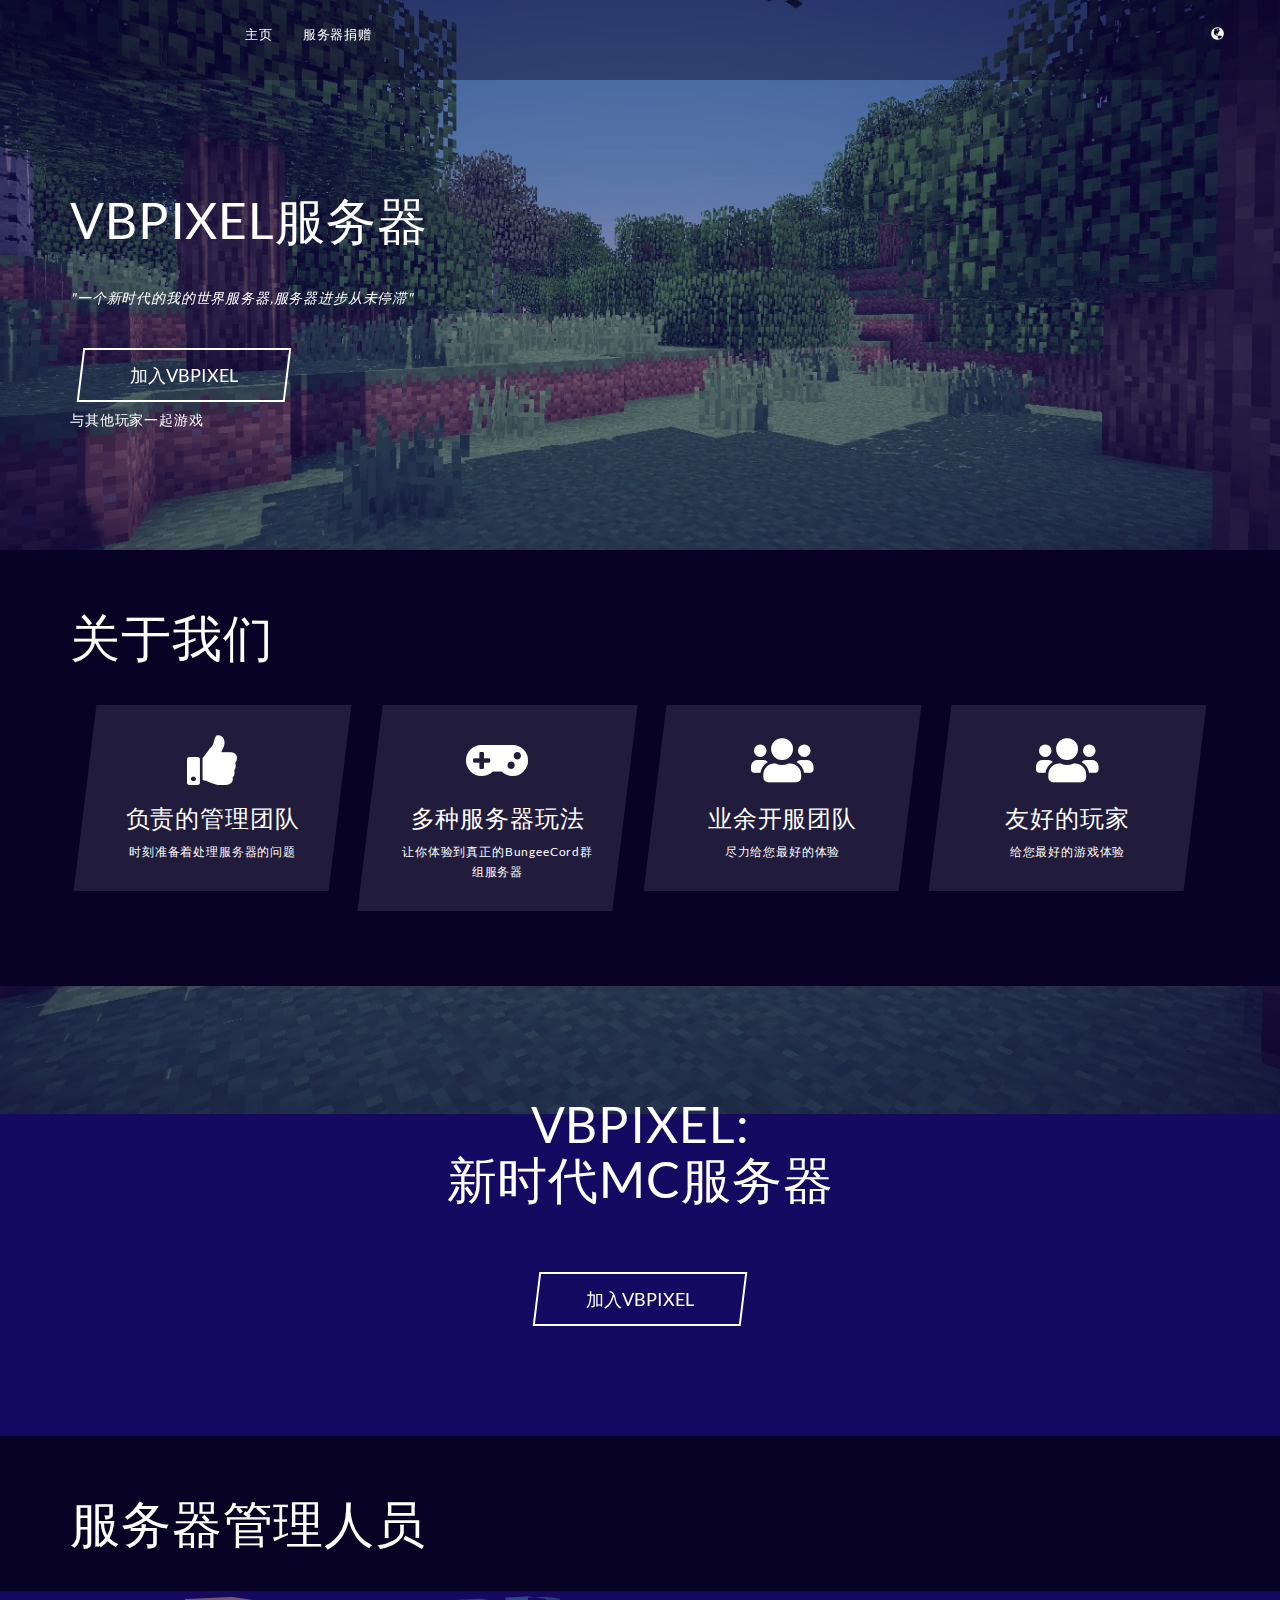
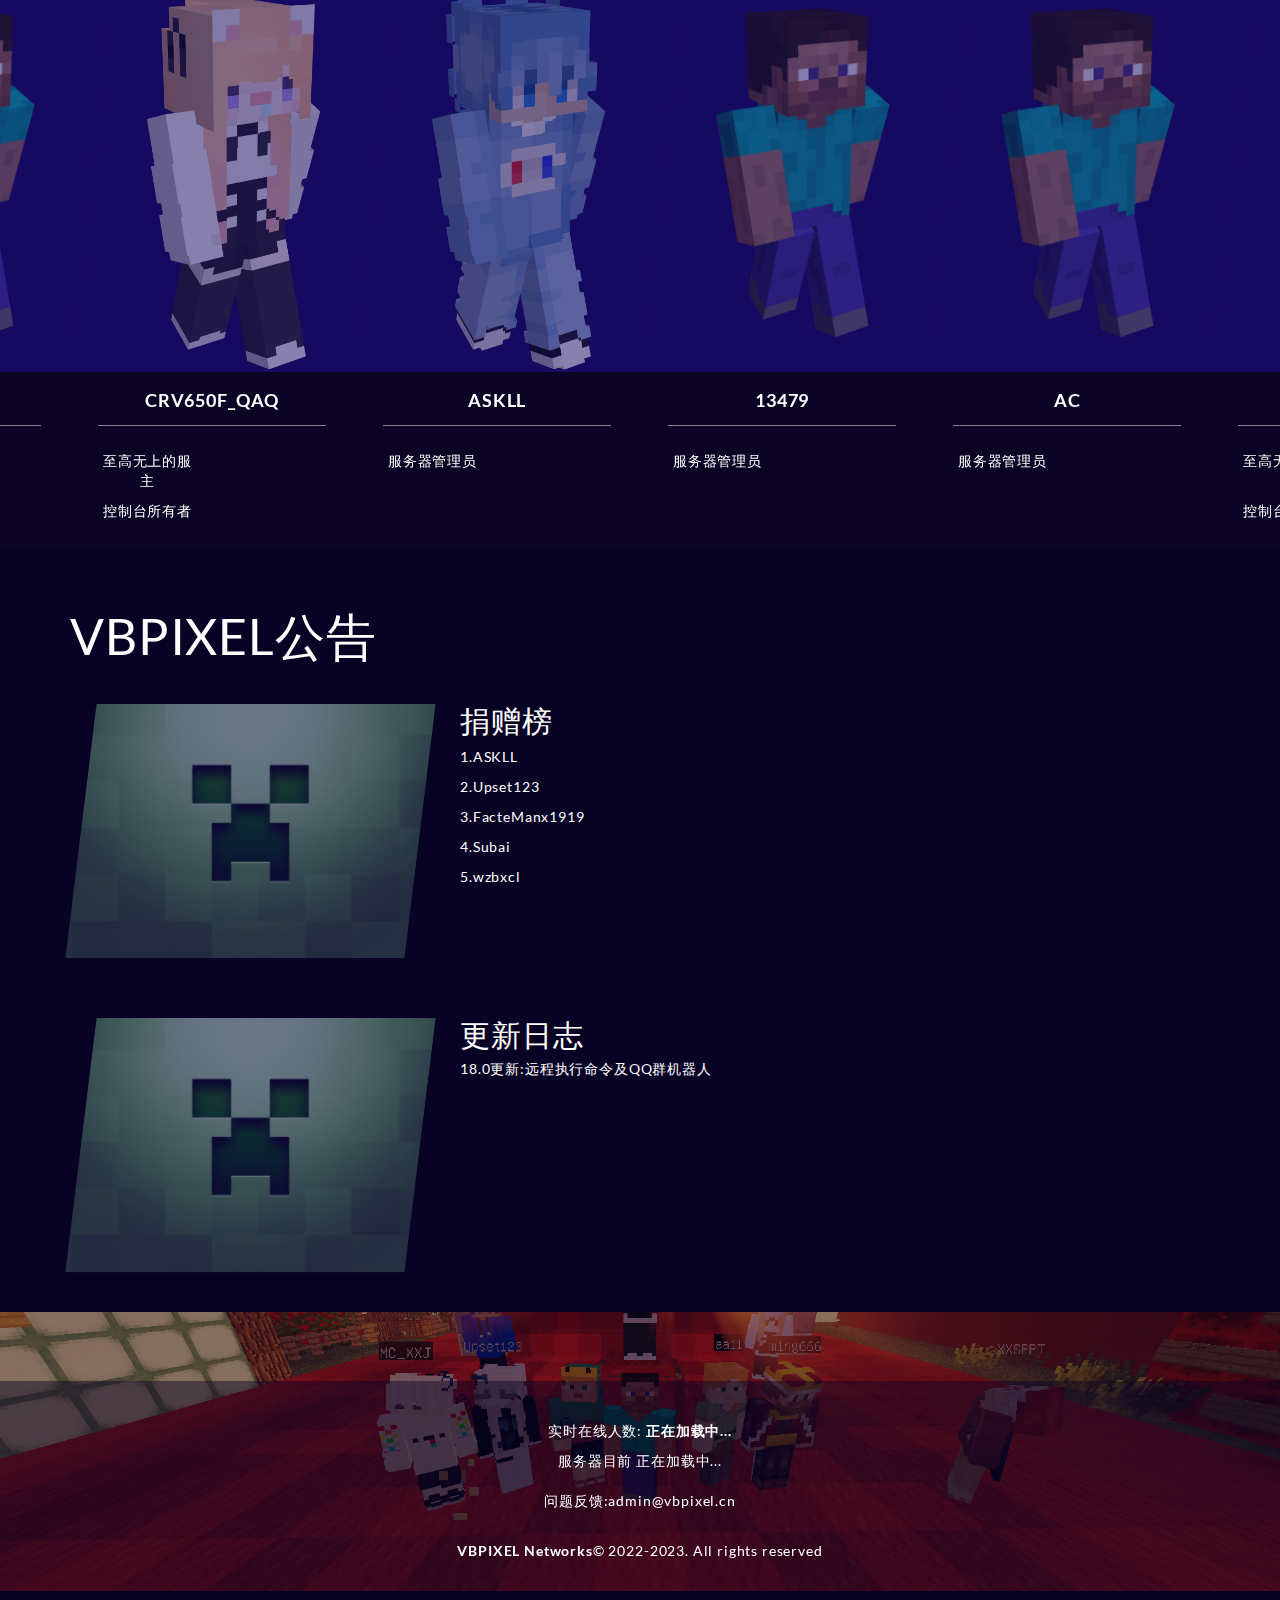
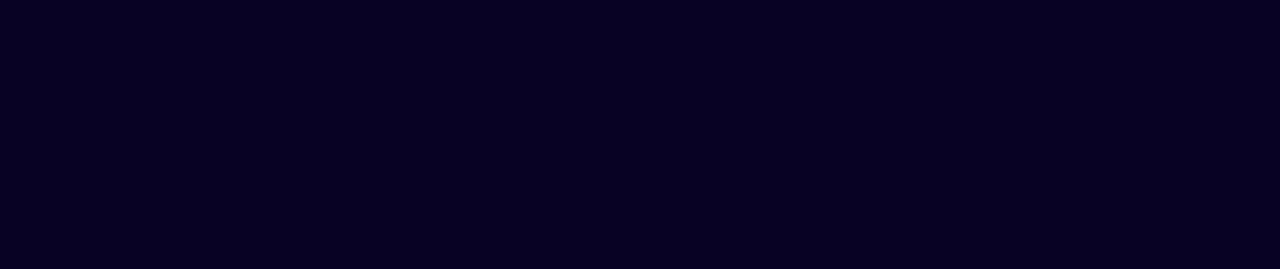
==== commit 55e683c3: "Update index.html" ====
--- a/index.html
+++ b/index.html
@@ -352,7 +352,7 @@
 </div>
 <div class="social-icon">
 <a href="https://space.bilibili.com/1168851293">
-<i class="fa-brands fa-bilibili"></i>
+<i class="fab fa-bilibili"></i>
 <span>在B站上找到我们</span>
 </a>
 </div>
